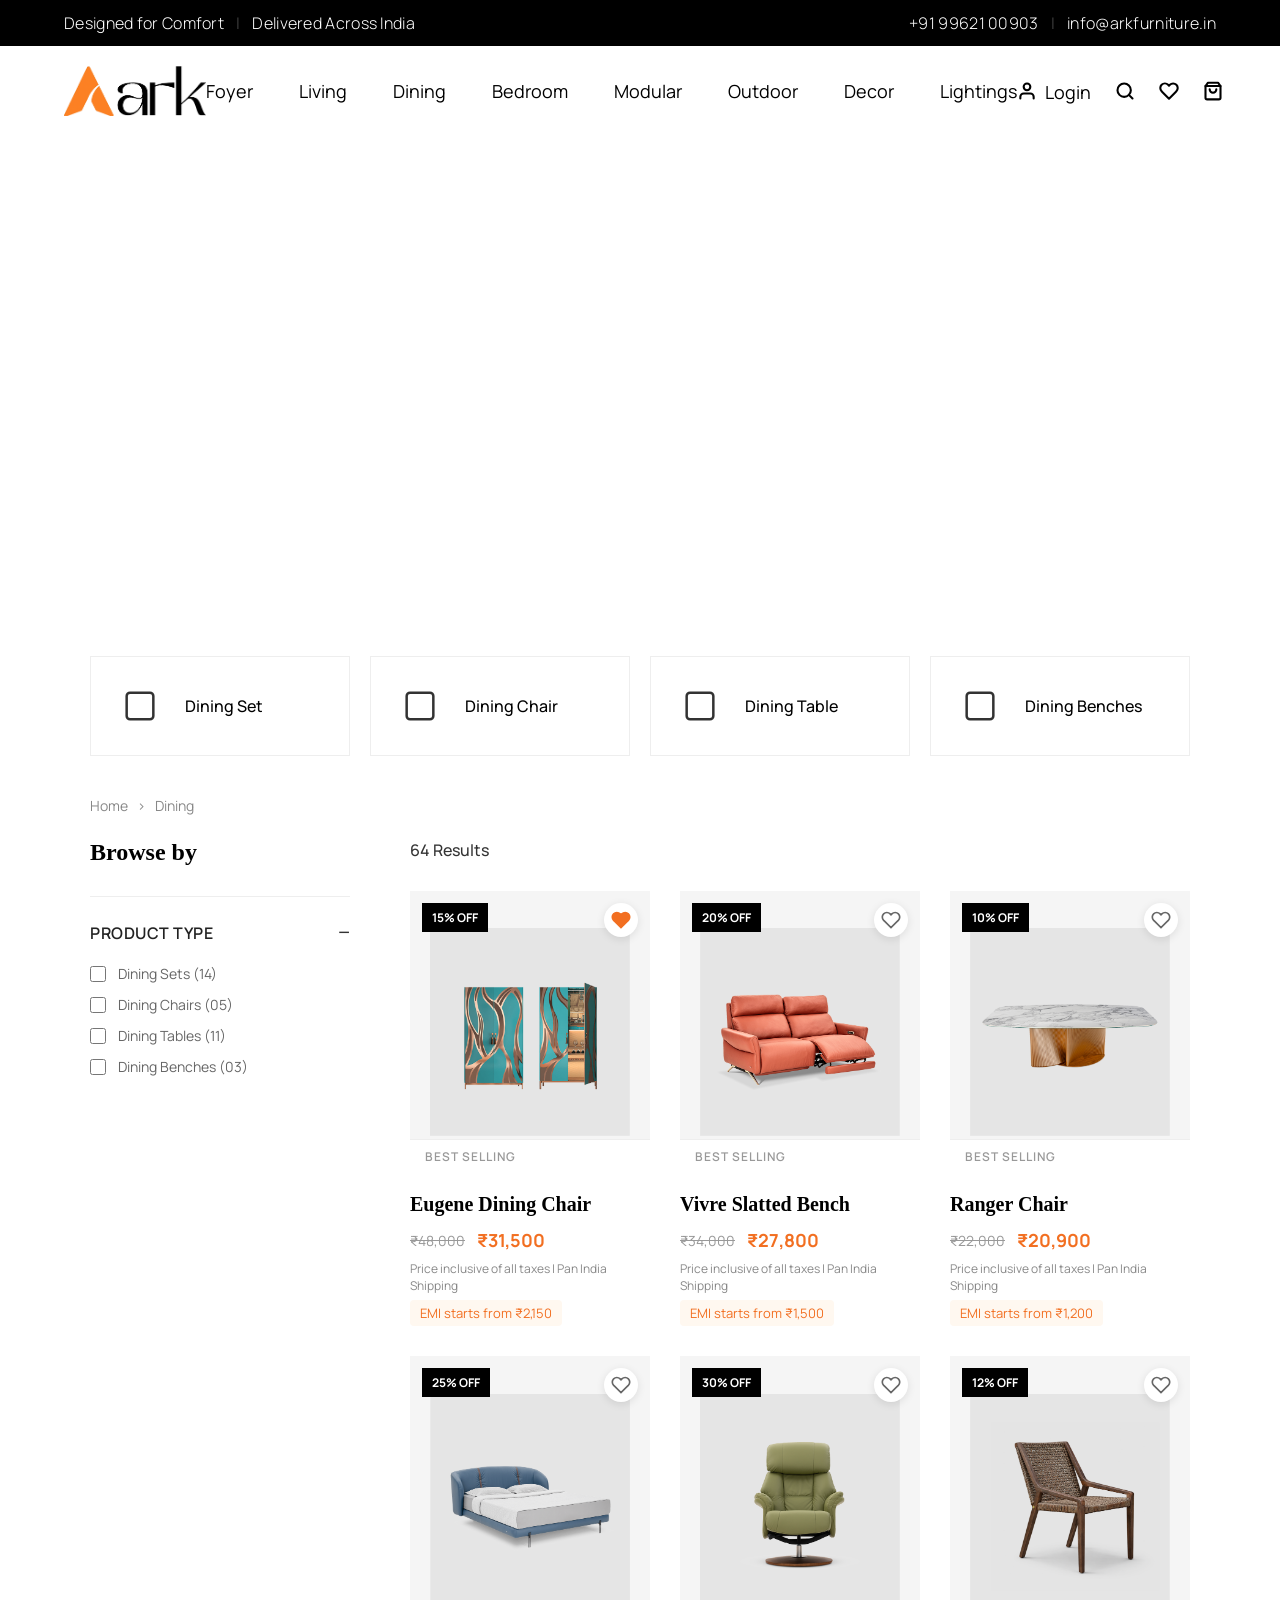
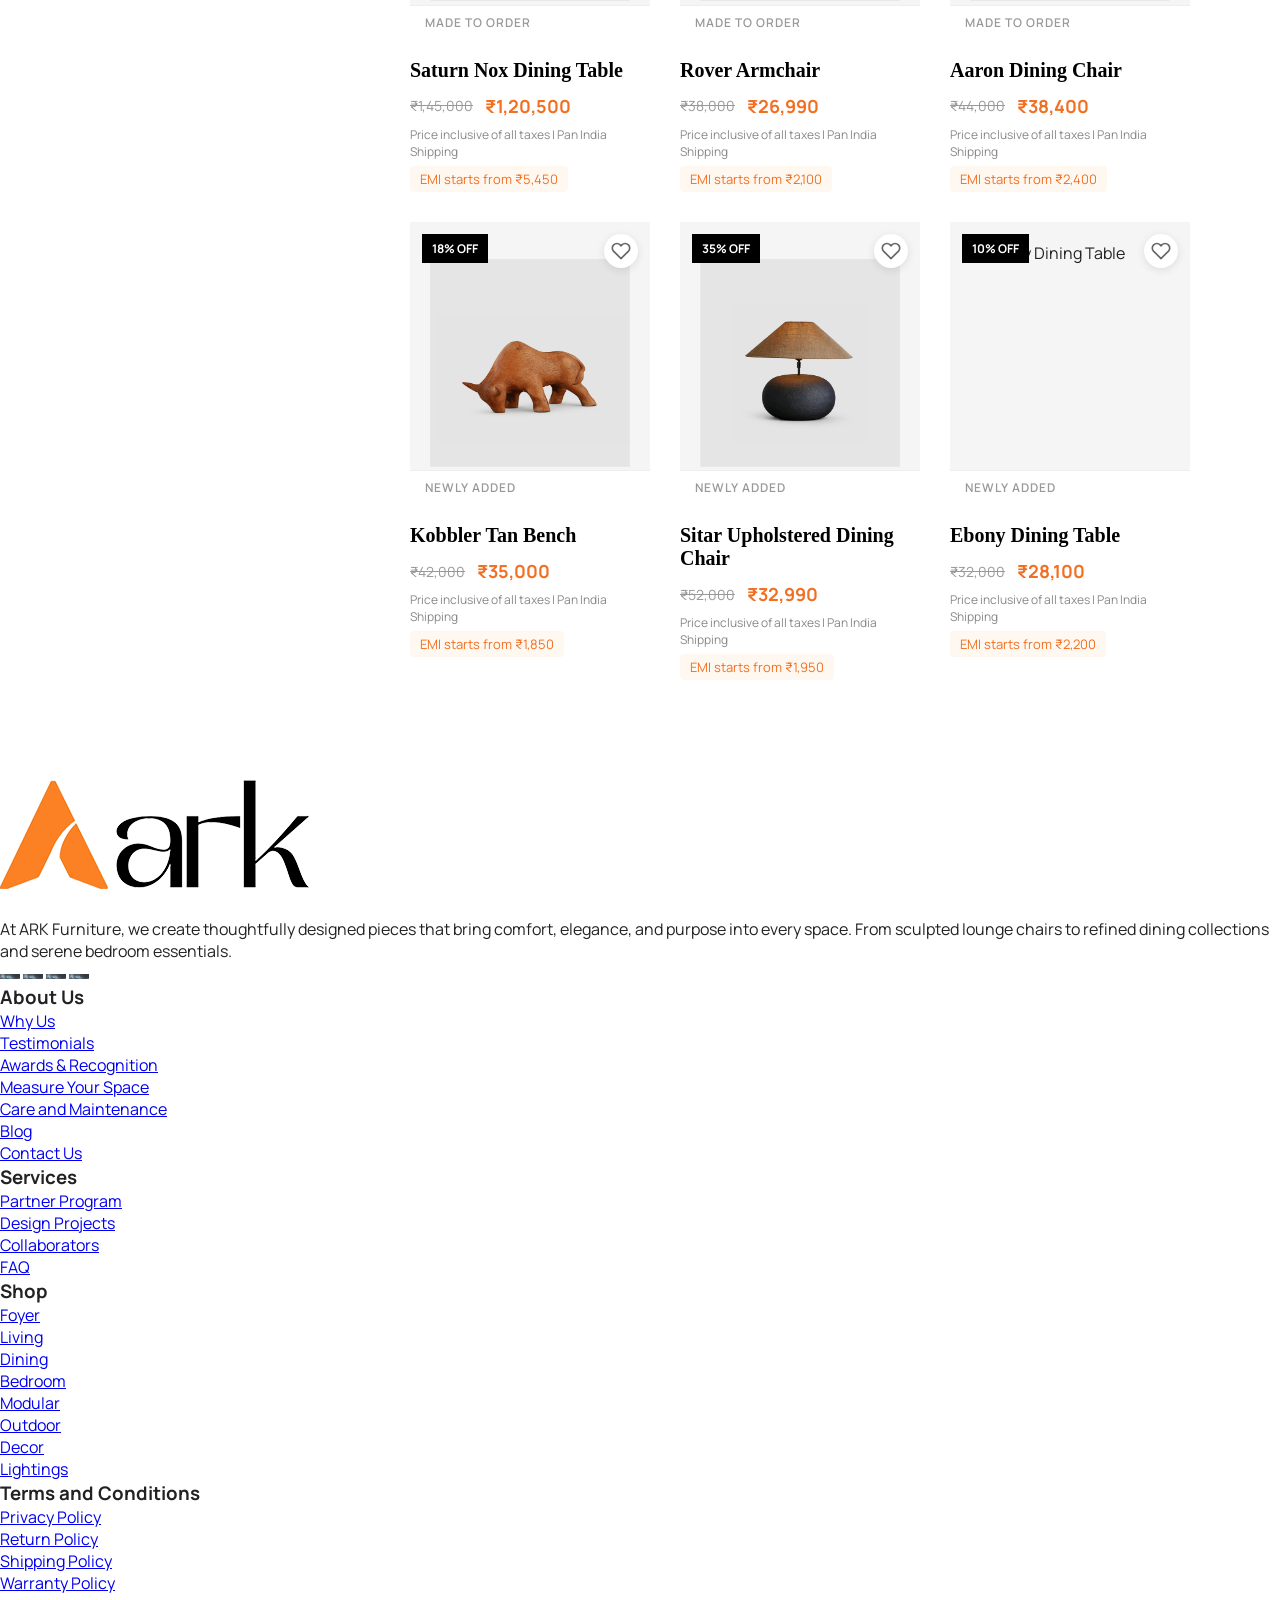
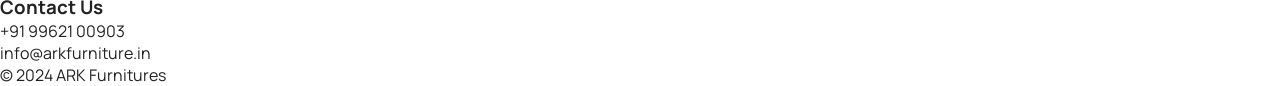
==== category.html @ e30f31b3 "Integrate category page links and master template" ====
<!DOCTYPE html>
<html lang="en">
<head>
    <meta charset="UTF-8">
    <meta name="viewport" content="width=device-width, initial-scale=1.0">
    <title>Ark Furniture | Category</title>
    <link rel="stylesheet" href="style.css">
    <link rel="stylesheet" href="category.css">

    <!-- Google Fonts -->
    <link rel="preconnect" href="https://fonts.googleapis.com">
    <link rel="preconnect" href="https://fonts.gstatic.com" crossorigin>
    <link href="https://fonts.googleapis.com/css2?family=Manrope:wght@300;400;500;600;700&display=swap" rel="stylesheet">
</head>
<body>

    <!-- TOP INFO BAR -->
    <div class="top-bar">
        <div class="top-bar-left">
            <span>Designed for Comfort</span>
            <span class="separator">|</span>
            <span>Delivered Across India</span>
        </div>
        <div class="top-bar-right">
            <span>+91 99621 00903</span>
            <span class="separator">|</span>
            <span>info@arkfurniture.in</span>
        </div>
    </div>

    <!-- MAIN NAVBAR -->
    <nav class="navbar">
        <div class="nav-left">
            <a href="index.html" class="logo-link">
                <img src="images/logo.png" alt="Ark Logo" class="logo-img">
            </a>
        </div>

        <div class="nav-center">
            <a href="category.html?type=foyer">Foyer</a>
            <a href="category.html?type=living">Living</a>
            <a href="category.html?type=dining">Dining</a>
            <a href="category.html?type=bedroom">Bedroom</a>
            <a href="category.html?type=modular">Modular</a>
            <a href="category.html?type=outdoor">Outdoor</a>
            <a href="category.html?type=decor">Decor</a>
            <a href="category.html?type=lightings">Lightings</a>
        </div>

        <div class="nav-right">
            <a href="#" class="nav-icon-link">
                <svg width="20" height="20" viewBox="0 0 24 24" fill="none" stroke="currentColor" stroke-width="2.5" stroke-linecap="round" stroke-linejoin="round">
                    <path d="M20 21v-2a4 4 0 0 0-4-4H8a4 4 0 0 0-4 4v2"></path>
                    <circle cx="12" cy="7" r="4"></circle>
                </svg>
                <span>Login</span>
            </a>
            <a href="#" class="nav-icon-link">
                <svg width="20" height="20" viewBox="0 0 24 24" fill="none" stroke="currentColor" stroke-width="2.5" stroke-linecap="round" stroke-linejoin="round">
                    <circle cx="11" cy="11" r="8"></circle>
                    <line x1="21" y1="21" x2="16.65" y2="16.65"></line>
                </svg>
            </a>
            <a href="#" class="nav-icon-link">
                <svg width="20" height="20" viewBox="0 0 24 24" fill="none" stroke="currentColor" stroke-width="2.5" stroke-linecap="round" stroke-linejoin="round">
                    <path d="M20.84 4.61a5.5 5.5 0 0 0-7.78 0L12 5.67l-1.06-1.06a5.5 5.5 0 0 0-7.78 7.78l1.06 1.06L12 21.23l7.78-7.78 1.06-1.06a5.5 5.5 0 0 0 0-7.78z"></path>
                </svg>
            </a>
            <a href="#" class="nav-icon-link">
                <svg width="20" height="20" viewBox="0 0 24 24" fill="none" stroke="currentColor" stroke-width="2.5" stroke-linecap="round" stroke-linejoin="round">
                    <path d="M6 2L3 6v14a2 2 0 0 0 2 2h14a2 2 0 0 0 2-2V6l-3-4z"></path>
                    <line x1="3" y1="6" x2="21" y2="6"></line>
                    <path d="M16 10a4 4 0 0 1-8 0"></path>
                </svg>
            </a>
        </div>
    </nav>

    <!-- CATEGORY HERO BANNER -->
    <section class="category-hero" id="categoryHero">
        <!-- Content injected via category.js -->
    </section>

    <!-- QUICK CATEGORY TILE ROW -->
    <section class="quick-tiles-section">
        <div class="quick-tiles-container" id="quickTilesRow">
            <!-- Tiles injected via category.js -->
        </div>
    </section>

    <!-- BREADCRUMB ROW -->
    <div class="breadcrumb-container">
        <div class="breadcrumbs" id="breadcrumbs">
            <!-- Breadcrumbs injected via category.js -->
        </div>
    </div>

    <!-- MAIN PRODUCT LISTING SECTION -->
    <main class="main-listing-section">
        <!-- Sidebar Filters -->
        <aside class="sidebar-filters">
            <h2 class="sidebar-title">Browse by</h2>
            
            <div class="filter-group">
                <div class="filter-header">
                    <span class="filter-name">Product Type</span>
                    <button class="filter-toggle">−</button>
                </div>
                <div class="filter-options" id="productTypeFilters">
                    <!-- Filters injected via category.js (if needed) or static for this demo -->
                    <label class="filter-checkbox">
                        <input type="checkbox"> Dining Sets (14)
                    </label>
                    <label class="filter-checkbox">
                        <input type="checkbox"> Dining Chairs (05)
                    </label>
                    <label class="filter-checkbox">
                        <input type="checkbox"> Dining Tables (11)
                    </label>
                    <label class="filter-checkbox">
                        <input type="checkbox"> Dining Benches (03)
                    </label>
                </div>
            </div>
        </aside>

        <!-- Product Grid Content -->
        <section class="listing-content">
            <div class="listing-header">
                <span class="results-count" id="resultsCount">0 Results</span>
            </div>
            
            <div class="product-grid" id="productGrid">
                <!-- Products injected via category.js -->
            </div>
        </section>
    </main>

    <!-- FOOTER -->
    <footer class="footer">
        <div class="footer-container">
            <div class="footer-col brand-col">
                <img src="images/logo.png" alt="Ark Logo" class="footer-logo">
                <p class="brand-desc">
                    At ARK Furniture, we create thoughtfully designed pieces that bring comfort, elegance, and purpose into
                    every space. From sculpted lounge chairs to refined dining collections and serene bedroom essentials.
                </p>
                <div class="social-links">
                    <a href="#"><img src="images/fb1.png" style="width:20px; filter: invert(1);"></a>
                    <a href="#"><img src="images/fb1.png" style="width:20px; filter: invert(1);"></a>
                    <a href="#"><img src="images/fb1.png" style="width:20px; filter: invert(1);"></a>
                    <a href="#"><img src="images/fb1.png" style="width:20px; filter: invert(1);"></a>
                </div>
            </div>

            <div class="footer-col">
                <h3>About Us</h3>
                <ul>
                    <li><a href="#">Why Us</a></li>
                    <li><a href="#">Testimonials</a></li>
                    <li><a href="#">Awards & Recognition</a></li>
                    <li><a href="#">Measure Your Space</a></li>
                    <li><a href="#">Care and Maintenance</a></li>
                    <li><a href="#">Blog</a></li>
                    <li><a href="#">Contact Us</a></li>
                </ul>
            </div>

            <div class="footer-col">
                <h3>Services</h3>
                <ul>
                    <li><a href="#">Partner Program</a></li>
                    <li><a href="#">Design Projects</a></li>
                    <li><a href="#">Collaborators</a></li>
                    <li><a href="#">FAQ</a></li>
                </ul>
            </div>

            <div class="footer-col">
                <h3>Shop</h3>
                <ul>
                    <li><a href="#">Foyer</a></li>
                    <li><a href="#">Living</a></li>
                    <li><a href="#">Dining</a></li>
                    <li><a href="#">Bedroom</a></li>
                    <li><a href="#">Modular</a></li>
                    <li><a href="#">Outdoor</a></li>
                    <li><a href="#">Decor</a></li>
                    <li><a href="#">Lightings</a></li>
                </ul>
            </div>

            <div class="footer-col">
                <h3>Terms and Conditions</h3>
                <ul>
                    <li><a href="#">Privacy Policy</a></li>
                    <li><a href="#">Return Policy</a></li>
                    <li><a href="#">Shipping Policy</a></li>
                    <li><a href="#">Warranty Policy</a></li>
                </ul>
            </div>

            <div class="footer-col">
                <h3>Contact Us</h3>
                <p>+91 99621 00903</p>
                <p>info@arkfurniture.in</p>
            </div>
        </div>
        <div class="footer-bottom">
            <p>&copy; 2024 ARK Furnitures</p>
        </div>
    </footer>

    <script src="category.js"></script>
</body>
</html>
---- style.css ----
/* RESET & FOUNDATION */
@font-face {
    font-family: 'KENAO';
    src: url('fonts/Kenao.woff2') format('woff2'),
        url('fonts/Kenao.woff') format('woff'),
        url('fonts/Kenao.ttf') format('truetype');
    font-weight: normal;
    font-style: normal;
    font-display: swap;
}

html.lenis,
html.lenis body {
    height: auto;
}

.lenis.lenis-smooth {
    scroll-behavior: auto !important;
}

.lenis.lenis-smooth [data-lenis-prevent] {
    overscroll-behavior: contain;
}

.lenis.lenis-stopped {
    overflow: hidden;
}

.lenis.lenis-scrolling iframe {
    pointer-events: none;
}

* {
    margin: 0;
    padding: 0;
    box-sizing: border-box;
}

:root {
    --color-black: #000000;
    --color-white: #ffffff;
    --color-orange: #f26f21;
    /* Rich orange from screenshot */
    --color-whatsapp: #25D366;
    --color-text-dark: #222222;
    --font-serif: 'KENAO';
    /* Strict KENAO usage, no fallback */
    --font-sans: 'Manrope', -apple-system, sans-serif;

    --padding-x: 60px;
    /* Standard section padding, tighter bounds */
    --padding-nav: 5%;
    /* Wider fluid padding specifically for top bar, navbar, and hero */
}

body {
    font-family: var(--font-sans);
    color: var(--color-text-dark);
    -webkit-font-smoothing: antialiased;
    -moz-osx-font-smoothing: grayscale;
    overflow-x: hidden;
}

/* TOP INFO BAR */
.top-bar {
    background-color: var(--color-black);
    color: var(--color-white);
    display: flex;
    justify-content: space-between;
    align-items: center;
    padding: 12px var(--padding-nav);
    font-size: 16px;
    font-weight: 300;
    letter-spacing: 0.3px;
}

.top-bar-left,
.top-bar-right {
    display: flex;
    align-items: center;
    gap: 12px;
}

.separator {
    color: rgba(255, 255, 255, 0.3);
    font-size: 16px;
}

/* MAIN NAVBAR */
.navbar {
    background-color: var(--color-white);
    display: flex;
    justify-content: space-between;
    align-items: center;
    padding: 0 var(--padding-nav);
    height: 90px;
    position: relative;
    z-index: 10;
}

.nav-left {
    flex: 1;
    display: flex;
    align-items: center;
}

.logo-link {
    display: flex;
    align-items: center;
}

.logo-img {
    height: 50px;
    /* Adjust if needed to fit navbar perfectly */
    width: auto;
    object-fit: contain;
}

.nav-center {
    display: flex;
    gap: 46px;
    flex: 2;
    justify-content: center;
}

.nav-center a {
    text-decoration: none;
    color: var(--color-black);
    font-size: 18px;
    font-weight: 400;
    transition: color 0.3s ease;
}

.nav-center a:hover {
    color: var(--color-orange);
}

.nav-right {
    flex: 1;
    display: flex;
    justify-content: flex-end;
    align-items: center;
    gap: 24px;
}

.nav-icon-link {
    display: flex;
    align-items: center;
    gap: 8px;
    text-decoration: none;
    color: var(--color-black);
    font-size: 18px;
    font-weight: 400;
    transition: color 0.3s ease;
}

.nav-icon-link span {
    margin-top: 2px;
}

.nav-icon-link:hover {
    color: var(--color-orange);
}

/* HERO SECTION */
.hero-section {
    position: relative;
    width: 100%;
    /* Remaining viewport height minus navbar (90) and topbar (~40) */
    height: calc(100vh - 130px);
    min-height: 700px;
    overflow: hidden;
    background-color: #1a1a1a;
}

.hero-bg {
    position: absolute;
    top: 0;
    left: 0;
    width: 100%;
    height: 100%;
    background-image: url('images/hero1.png');
    background-size: cover;
    background-position: center;
}

/* Base overlay for subtle darkening */
.hero-overlay {
    position: absolute;
    top: 0;
    left: 0;
    width: 100%;
    height: 100%;
    background: rgba(0, 0, 0, 0.15);
}

/* Gradient overlay at the bottom for text readability, mimicking screenshot's moody vibe */
.hero-bottom-gradient {
    position: absolute;
    bottom: 0;
    left: 0;
    width: 100%;
    height: 60%;
    background: linear-gradient(to top, rgba(0, 0, 0, 0.8) 0%, rgba(0, 0, 0, 0.4) 40%, transparent 100%);
}

/* FLOATING ACTION BUTTONS */
.floating-buttons {
    position: fixed;
    right: 32px;
    top: 50%;
    transform: translateY(-50%);
    display: flex;
    flex-direction: column;
    gap: 16px;
    z-index: 999;
}

.fab {
    width: 48px;
    height: 48px;
    border-radius: 50%;
    display: flex;
    justify-content: center;
    align-items: center;
    box-shadow: 0 4px 16px rgba(0, 0, 0, 0.2);
    transition: transform 0.3s ease;
}

.fab:hover {
    transform: translateY(-3px);
}

.fab-whatsapp {
    background-color: var(--color-whatsapp);
}

.fab-call {
    background-color: var(--color-orange);
}

/* SLIDER ARROWS */
.slider-arrow {
    position: absolute;
    top: 50%;
    transform: translateY(-50%);
    background: rgba(0, 0, 0, 0.1);
    /* Very subtle or none */
    border: none;
    color: var(--color-white);
    cursor: pointer;
    z-index: 10;
    padding: 16px;
    opacity: 0.7;
    transition: opacity 0.3s ease, background 0.3s ease;
}

.slider-arrow:hover {
    opacity: 1;
    background: rgba(0, 0, 0, 0.3);
}

.arrow-left {
    left: 20px;
}

.arrow-right {
    right: 20px;
}

/* BOTTOM CONTENT */
.hero-bottom-content {
    position: absolute;
    bottom: 60px;
    left: var(--padding-nav);
    right: var(--padding-nav);
    display: flex;
    justify-content: space-between;
    align-items: flex-end;
    z-index: 15;
}

.hero-text-block {
    display: flex;
    align-items: flex-end;
    max-width: 1300px;
    position: relative;
}

.hero-heading {
    font-family: var(--font-serif);
    font-size: 85px;
    line-height: 1.05;
    font-weight: 400;
    color: var(--color-white);
    letter-spacing: -2px;
    margin-right: 48px;
    min-width: 380px;
    margin-bottom: -15px;
    /* Visual baseline alignment */
}

.hero-divider {
    width: 3px;
    height: 60px;
    /* Reduced slightly to span second line */
    background-color: var(--color-orange);
    margin-right: 48px;
    margin-bottom: 25px;
    /* Lift from the flex-end bottom edge to align perfectly with 'Every Home' */
}

.hero-text-and-button {
    display: flex;
    align-items: center;
    gap: 48px;
    height: 60px;
    margin-bottom: 10px; /* Reduced from 25px to pull down */
}

.hero-paragraph {
    color: var(--color-white);
    font-size: 16px;
    line-height: 1.6;
    font-weight: 300;
    max-width: 480px;
    letter-spacing: 0.2px;
}

.btn-primary {
    background-color: var(--color-orange);
    color: var(--color-white);
    padding: 10px 12px;
    font-size: 15px;
    font-weight: 400;
    text-decoration: none;
    letter-spacing: 0.5px;
    transition: background-color 0.3s ease;
    white-space: nowrap;
}

.btn-primary:hover {
    background-color: #d85c15;
}

/* SLIDE INDICATOR */
.slide-indicator {
    display: flex;
    align-items: center;
    gap: 16px;
    color: var(--color-white);
    font-size: 14px;
    font-weight: 400;
    height: 60px;
    margin-bottom: 25px;
    /* Locks exactly to same horizontal plane as divider and button block */
}

.slide-line {
    width: 48px;
    height: 1px;
    background-color: var(--color-orange);
}

/* MODAL / PLACEHOLDER RESET (Just in case) */
a {
    outline: none;
}

/* RESPONSIVE ADAPTATIONS */
@media (max-width: 1400px) {
    .hero-heading {
        font-size: 72px;
        min-width: 320px;
        margin-right: 32px;
    }

    .hero-divider {
        margin-right: 32px;
    }

    .hero-text-and-button {
        gap: 32px;
    }
}

@media (max-width: 1200px) {
    .nav-center {
        gap: 24px;
    }

    .hero-heading {
        font-size: 60px;
        min-width: unset;
    }

    .hero-text-block {
        flex-direction: column;
        align-items: flex-start;
        gap: 32px;
    }

    .hero-divider {
        display: none;
        /* Hide divider on smaller screens */
    }

    .hero-text-and-button {
        flex-direction: column;
        align-items: flex-start;
        gap: 24px;
    }

    .hero-bottom-content {
        align-items: flex-end;
    }
}

@media (max-width: 992px) {
    .navbar {
        height: auto;
        padding: 24px var(--padding-x);
        flex-wrap: wrap;
    }

    .nav-center {
        order: 3;
        width: 100%;
        margin-top: 24px;
        justify-content: space-between;
        flex-wrap: wrap;
    }

    .nav-right {
        order: 2;
    }

    .hero-bottom-content {
        flex-direction: column;
        align-items: flex-start;
        gap: 40px;
    }

    .slide-indicator {
        margin-bottom: 0;
    }
}

@media (max-width: 768px) {
    .top-bar {
        flex-direction: column;
        gap: 12px;
        text-align: center;
    }

    .hero-heading {
        font-size: 48px;
    }

    .arrow-left {
        left: 10px;
    }

    .arrow-right {
        right: 10px;
    }

    .nav-center {
        display: none;
        /* Hamburger would go here */
    }
}

/* ==========================================================================
   FEATURED COLLECTIONS SECTION
   ========================================================================== */
.featured-collections {
    background-color: #ffffff;
    padding: 100px var(--padding-x) 120px;
    width: 100%;
}

.collections-header {
    text-align: center;
    max-width: 1000px;
    margin: 0 auto 70px auto;
}

.collections-title {
    font-family: var(--font-serif);
    font-size: 68px;
    font-weight: 400;
    color: var(--color-black);
    letter-spacing: -1.5px;
    margin-bottom: 24px;
}

.collections-desc {
    font-family: var(--font-sans);
    font-size: 16px;
    line-height: 1.6;
    color: #555555;
    /* Dark grey */
    font-weight: 400;
    margin: 0 auto;
    max-width: 750px;
}

.collections-container {
    display: flex;
    align-items: center;
    justify-content: center;
    gap: 40px;
    max-width: none;
    /* Allows container to hit 60px padding */
    margin: 0 auto;
    position: relative;
}

.collection-arrow {
    background: transparent;
    border: none;
    color: var(--color-black);
    cursor: pointer;
    padding: 10px;
    display: flex;
    align-items: center;
    justify-content: center;
    transition: opacity 0.3s ease;
    opacity: 0.7;
    /* Vertically center relative to the image part of the card */
    max-height: 500px;
    /* Approximate image height */
    position: relative;
    top: -50px;
    /* Adjusting up past the title/link area */
}

.collection-arrow:hover {
    opacity: 1;
}

.cards-viewport {
    overflow: hidden;
    flex: 1;
    margin: 0 -15px;
    /* Offset card padding for edge alignment */
    padding: 0 15px;
}

.cards-row {
    display: flex;
    gap: 30px;
    transition: transform 0.6s cubic-bezier(0.25, 1, 0.5, 1);
}

.category-card {
    display: flex;
    flex-direction: column;
    flex: 0 0 calc((100% - 60px) / 3);
    /* 3 cards visible at a time */
    min-width: 0;
}

.card-img-wrapper {
    width: 100%;
    aspect-ratio: 4 / 5;
    /* Matches the portrait rectangular block from screenshot */
    overflow: hidden;
    margin-bottom: 24px;
    background-color: #e0e0e0;
    /* Placeholder color before image loads */
}

.card-img {
    width: 100%;
    height: 100%;
    object-fit: cover;
    /* Cover without distortion */
    display: block;
}

.card-title {
    font-family: var(--font-serif);
    font-size: 40px;
    font-weight: 400;
    color: var(--color-black);
    letter-spacing: -1px;
    margin-bottom: 12px;
    transition: color 0.3s ease;
}

.category-card:hover .card-title {
    color: var(--color-orange);
}

.card-img-wrapper {
    transition: transform 0.3s ease;
}

.category-card:hover .card-img-wrapper {
    transform: translateY(-5px);
}

.card-img {
    transition: transform 0.5s ease;
}

.category-card:hover .card-img {
    transform: scale(1.05);
}

.card-link {
    font-family: var(--font-sans);
    font-size: 15px;
    font-weight: 500;
    color: var(--color-orange);
    text-decoration: none;
    display: inline-block;
    transition: opacity 0.3s ease;
}

.card-link:hover {
    opacity: 0.8;
}

/* Responsive adjustments for Featured Collections */
@media (max-width: 1200px) {
    .collections-title {
        font-size: 54px;
    }

    .card-title {
        font-size: 32px;
    }

    .collections-container {
        gap: 20px;
    }

    .cards-row {
        gap: 20px;
    }
}

@media (max-width: 992px) {
    .cards-row {
        grid-template-columns: repeat(2, 1fr);
    }

    /* Hide the 3rd card on tablet if sticking to a grid to avoid orphan, or just let it wrap */
    .category-card:last-child {
        display: none;
    }

    .collections-title {
        font-size: 48px;
    }

    .card-title {
        font-size: 28px;
    }

    .collection-arrow {
        top: -60px;
    }
}

@media (max-width: 768px) {
    .featured-collections {
        padding: 60px var(--padding-x) 80px;
    }

    .collections-container {
        flex-direction: column;
        /* Stack vertically */
    }

    .cards-row {
        grid-template-columns: 1fr;
        width: 100%;
    }

    .category-card:last-child {
        display: flex;
        /* Bring back the 3rd card on mobile */
    }

    .collection-arrow {
        display: none;
        /* Hide arrows on mobile */
    }

    .collections-title {
        font-size: 38px;
    }

    .card-title {
        font-size: 32px;
    }
}

/* ==========================================================================
   CATEGORY BANNER SECTION
   ========================================================================== */
.category-banner-section {
    background-color: #ffffff;
    padding: 0 var(--padding-x) 60px;
    width: 100%;
}

.category-banner-container {
    max-width: none;
    /* Fluid width down to padding */
    margin: 0 auto;
    display: flex;
    align-items: center;
    position: relative;
    gap: 40px;
    /* Space between arrows and banner */
}

.banner-arrow {
    background: transparent;
    border: none;
    color: var(--color-black);
    cursor: pointer;
    padding: 10px;
    display: flex;
    align-items: center;
    justify-content: center;
    transition: opacity 0.3s ease;
    opacity: 0.8;
}

.banner-arrow:hover {
    opacity: 1;
}

.category-banner {
    flex: 1;
    position: relative;
    background-color: #e0e0e0;
    overflow: hidden;
    aspect-ratio: 21 / 7;
    /* Wide landscape ratio */
    display: flex;
    align-items: flex-end;
}

.sofas-slider-track {
    position: absolute;
    top: 0;
    left: 0;
    width: 100%;
    height: 100%;
    z-index: 1;
}

.banner-img {
    position: absolute;
    top: 0;
    left: 0;
    width: 100%;
    height: 100%;
    object-fit: cover;
    opacity: 0;
    transition: opacity 0.5s ease-in-out;
}

.banner-img.slide-active {
    opacity: 1;
}

.banner-overlay {
    position: absolute;
    top: 0;
    left: 0;
    width: 100%;
    height: 100%;
    z-index: 2;
    /* dark overlay concentrated from the left side and lower portion */
    background: linear-gradient(to right, rgba(0, 0, 0, 0.8) 0%, rgba(0, 0, 0, 0.3) 40%, transparent 100%),
        linear-gradient(to top, rgba(0, 0, 0, 0.7) 0%, transparent 40%);
}

.banner-content-inner {
    position: relative;
    z-index: 3;
    display: flex;
    align-items: center;
    padding: 0 0 50px 60px;
    /* Precise spacing from left and bottom */
    width: 100%;
}

.banner-heading {
    font-family: var(--font-serif);
    font-size: 72px;
    /* Large elegant serif font */
    line-height: 1.05;
    font-weight: 400;
    color: var(--color-white);
    letter-spacing: -1px;
    margin-right: 0;
    /* Clear inherited margins */
}

.banner-divider {
    width: 2px;
    height: 60px;
    /* Thin vertical orange divider line */
    background-color: var(--color-orange);
    margin: 0 40px;
}

.banner-subtitle {
    font-family: var(--font-sans);
    font-size: 18px;
    font-weight: 300;
    color: rgba(255, 255, 255, 0.9);
    white-space: nowrap;
    letter-spacing: 0.3px;
    margin-right: 40px;
}

.banner-btn {
    padding: 12px 32px;
    font-size: 16px;
    border-radius: 0;
    /* Keep it perfectly rectangular */
}

/* Responsive adjustments for Category Banner */
@media (max-width: 1200px) {
    .category-banner-container {
        gap: 20px;
    }

    .banner-content-inner {
        padding: 0 0 40px 40px;
    }

    .banner-heading {
        font-size: 56px;
    }

    .banner-divider {
        margin: 0 30px;
        height: 50px;
    }

    .banner-subtitle {
        font-size: 16px;
        margin-right: 30px;
    }

    .category-banner {
        aspect-ratio: 21 / 8;
    }
}

@media (max-width: 992px) {
    .category-banner {
        aspect-ratio: 16 / 7;
    }

    .banner-content-inner {
        padding: 0 0 30px 30px;
        flex-wrap: wrap;
    }

    .banner-heading {
        font-size: 48px;
        width: 100%;
        margin-bottom: 20px;
    }

    .banner-divider {
        display: none;
        /* Hide divider when wrapping */
    }

    .banner-subtitle {
        margin-right: 20px;
        margin-bottom: 10px;
        width: 100%;
    }
}

@media (max-width: 768px) {
    .category-banner-section {
        padding: 0 var(--padding-x) 40px;
    }

    .category-banner-container {
        gap: 10px;
    }

    .banner-arrow {
        display: none;
        /* Hide outside arrows on mobile */
    }

    .category-banner {
        aspect-ratio: 4 / 3;
    }

    .banner-heading {
        font-size: 44px;
    }
}

/* ==========================================================================
   CATEGORY GRID SHOWCASE SECTION
   ========================================================================== */
.category-grid-section {
    background-color: #ffffff;
    /* Very light grey */
    padding: 40px 152px 60px;
    width: 100%;
}

.category-grid-header {
    text-align: center;
    max-width: 1400px;
    margin: 0 auto 60px auto;
}

.grid-heading {
    font-family: var(--font-serif);
    font-size: 84px;
    font-weight: 400;
    color: var(--color-black);
    letter-spacing: -1.5px;
    margin-bottom: 24px;
}

.grid-paragraph {
    font-family: var(--font-sans);
    font-size: 16px;
    line-height: 1.6;
    color: #555555;
    font-weight: 400;
    margin: 0 auto;
    max-width: 900px;
}

.category-grid-container {
    max-width: none;
    /* Fluid width down to padding */
    margin: 0 auto;
    display: grid;
    grid-template-columns: repeat(4, 1fr);
    gap: 30px;
    /* Equal spacing between columns and rows */
    column-gap: 30px;
    row-gap: 40px;
    /* Tile-to-label needs normal spacing, row-to-row might need a bit more */
}

.grid-card {
    display: flex;
    flex-direction: column;
}

.grid-tile {
    width: 100%;
    aspect-ratio: 1;
    /* Square */
    background-color: #d3d3d3;
    margin-bottom: 24px;
    display: flex;
    justify-content: center;
    align-items: center;
    overflow: hidden;
    padding: 24px;
    /* Ensure images have a little breathing room from edges */
    transition: transform 0.3s ease;
}

.grid-card:hover .grid-tile {
    transform: translateY(-8px);
}

.grid-img {
    object-fit: contain;
    width: 125%;
    height: 125%;
    transition: transform 0.5s ease;
}

.grid-card:hover .grid-img {
    transform: scale(1.1);
}

/* Product Specific Tweaks Removed for Unified Scaling */

.grid-label {
    font-family: var(--font-sans);
    font-size: 28px;
    font-weight: 400;
    color: var(--color-black);
    text-align: left;
    transition: color 0.3s ease;
}

.grid-card:hover .grid-label {
    color: var(--color-orange);
}

/* Responsive adjustments for Category Grid */
@media (max-width: 1200px) {
    .grid-heading {
        font-size: 54px;
    }

    .category-grid-section {
        padding-left: 132px;
        padding-right: 132px;
    }

    .category-grid-container {
        gap: 20px;
        row-gap: 30px;
    }
}

@media (max-width: 992px) {
    .category-grid-container {
        grid-template-columns: repeat(2, 1fr);
    }

    .grid-heading {
        font-size: 48px;
    }
}

@media (max-width: 768px) {
    .category-grid-section {
        padding: 30px var(--padding-x) 80px;
    }

    .grid-heading {
        font-size: 38px;
    }

    .category-grid-container {
        grid-template-columns: repeat(2, 1fr);
        /* 2 cols on mobile often looks better for tiles, but 1 col is ok */
        gap: 16px;
        row-gap: 24px;
    }

    .grid-label {
        font-size: 18px;
    }
}

@media (max-width: 480px) {
    .category-grid-container {
        grid-template-columns: 1fr;
        /* Switch to 1 column for very small screens */
    }
}

/* ==========================================================================
   BEDROOM PROMO BANNER SECTION
   ========================================================================== */
.bedroom-promo-section {
    background-color: #ffffff;
    padding: 0 var(--padding-x) 40px;
    width: 100%;
}

.bedroom-banner-container {
    max-width: none;
    /* Fluid width down to padding */
    margin: 0 auto;
    display: flex;
    align-items: center;
    position: relative;
    gap: 40px;
    /* Space between arrows and banner */
}

.bedroom-banner {
    flex: 1;
    position: relative;
    background-color: #e0e0e0;
    overflow: hidden;
    aspect-ratio: 2 / 1;
    /* Wide landscape block, adjustable if needed */
    display: flex;
    align-items: flex-end;
    /* Align content to bottom */
}

.bedroom-banner-img {
    position: absolute;
    top: 0;
    left: 0;
    width: 100%;
    height: 100%;
    object-fit: cover;
    z-index: 1;
}

.bedroom-overlay {
    position: absolute;
    top: 0;
    left: 0;
    width: 100%;
    height: 100%;
    z-index: 2;
    /* dark left/bottom overlay */
    background: linear-gradient(to right, rgba(0, 0, 0, 0.8) 0%, rgba(0, 0, 0, 0.4) 30%, transparent 100%),
        linear-gradient(to top, rgba(0, 0, 0, 0.8) 0%, rgba(0, 0, 0, 0.2) 40%, transparent 100%);
}

.bedroom-content-wrapper {
    position: relative;
    z-index: 3;
    display: flex;
    align-items: center;
    /* Center elements vertically */
    padding: 0 60px 50px 0;
    width: 100%;
}

.play-button {
    width: 140px;
    height: 140px;
    background-color: rgba(242, 111, 33, 0.7);
    border-radius: 50%;
    display: flex;
    justify-content: center;
    align-items: center;
    margin-left: 60px;
    margin-right: 40px;
    position: relative;
    bottom: -10px;
    z-index: 4;
    cursor: pointer;
    transition: transform 0.3s ease;
}

.play-button:hover {
    transform: scale(1.05);
}

.play-icon {
    width: 40px;
    height: 40px;
    color: #1a1a1a;
    /* Dark play triangle */
    margin-left: 8px;
    /* Optically center triangle */
}

.bedroom-text-block {
    position: relative;
    z-index: 5;
    /* Sit on top of play button shadow/edge */
    display: flex;
    flex-direction: column;
}

.bedroom-heading {
    font-family: var(--font-serif);
    font-size: 64px;
    line-height: 1;
    font-weight: 400;
    color: var(--color-white);
    letter-spacing: -1px;
    margin-bottom: 12px;
}

.bedroom-support-text {
    font-family: var(--font-sans);
    font-size: 16px;
    font-weight: 400;
    color: var(--color-orange);
    /* Orange supporting line */
}

.bedroom-divider {
    width: 2px;
    height: 60px;
    background-color: var(--color-orange);
    margin: 0 40px;
}

.bedroom-subtitle {
    font-family: var(--font-sans);
    font-size: 16px;
    font-weight: 300;
    line-height: 1.5;
    color: var(--color-white);
    margin-bottom: 10px;
    /* Align nicely with the bottom area */
}

/* ==========================================================================
   USP GRID
   ========================================================================== */
.usp-grid-container {
    max-width: none;
    margin: 40px auto 0;
    display: grid;
    grid-template-columns: repeat(4, 1fr);
    gap: 20px;
    padding: 0 90px;
}

.usp-card {
    background-color: #e5e5e5;
    /* flat light grey tile */
    padding: 36px 30px;
    display: flex;
    align-items: center;
    gap: 20px;
    /* icon-to-text alignment */
    transition: transform 0.3s ease;
}

.usp-card:hover {
    transform: translateY(-5px);
}

.usp-icon {
    width: 40px;
    height: 40px;
    flex-shrink: 0;
    color: var(--color-black);
    /* minimal black line icon */
    transition: color 0.3s ease;
}

.usp-card:hover .usp-icon {
    color: var(--color-orange);
}

.usp-text {
    font-family: var(--font-sans);
    font-size: 18px;
    font-weight: 400;
    color: var(--color-black);
    line-height: 1.4;
    transition: color 0.3s ease;
}

.usp-card:hover .usp-text {
    color: var(--color-orange);
}

/* Responsive adjustments for Bedroom Section */
@media (max-width: 1400px) {
    .usp-grid-container {
        padding: 0 60px;
    }
}

@media (max-width: 1200px) {
    .bedroom-heading {
        font-size: 56px;
    }

    .play-button {
        width: 120px;
        height: 120px;
        margin-right: -20px;
    }

    .play-icon {
        width: 30px;
        height: 30px;
    }

    .bedroom-divider {
        margin: 0 20px 10px 20px;
    }

    .usp-grid-container {
        grid-template-columns: repeat(3, 1fr);
        padding: 0 132px;
    }
}

@media (max-width: 992px) {
    .bedroom-banner {
        aspect-ratio: 16 / 9;
    }

    .bedroom-content-wrapper {
        flex-wrap: wrap;
        /* Let subtitle drop down */
        padding: 0 30px 40px 0;
    }

    .bedroom-divider {
        display: none;
    }

    .bedroom-subtitle {
        width: 100%;
        margin-left: 90px;
        /* Align with text block above */
        margin-top: 15px;
    }

    .usp-grid-container {
        grid-template-columns: repeat(2, 1fr);
        /* 2 cols */
    }
}

@media (max-width: 768px) {
    .bedroom-promo-section {
        padding: 0 var(--padding-x) 30px;
    }

    .bedroom-banner-container {
        gap: 0;
        /* Arrows hidden */
    }

    /* Hide outside arrows on mobile */
    .bedroom-banner-container>.banner-arrow {
        display: none;
    }

    .play-button {
        width: 100px;
        height: 100px;
        margin-right: -10px;
        left: 20px;
    }

    .bedroom-heading {
        font-size: 40px;
    }

    .bedroom-subtitle {
        margin-left: 60px;
    }

    .usp-grid-container {
        margin-top: 30px;
        grid-template-columns: 1fr;
        /* Stack USPs */
    }
}

/* ==========================================================================
   TESTIMONIALS SECTION
   ========================================================================== */
.testimonials-section {
    position: relative;
    background-color: #ffffff;
    padding: 60px 0 40px;
    width: 100%;
    z-index: 1;
}

/* Creating the split background effect roughly behind the bottom half of cards */
.testimonials-bg-split {
    position: absolute;
    bottom: 0;
    left: 0;
    width: 100%;
    height: 27%;
    /* Adjust to match the intersection on the cards */
    background-color: #e8e8e8;
    /* slightly darker grey */
    z-index: -1;
}

.testimonials-header {
    text-align: center;
    max-width: 1200px;
    margin: 0 auto 50px auto;
    padding: 0 var(--padding-x);
}

.testimonials-heading {
    font-family: var(--font-serif);
    font-size: 80px;
    /* Very large elegant serif */
    font-weight: 400;
    color: var(--color-black);
    letter-spacing: -1.5px;
    margin-bottom: 24px;
}

.testimonials-paragraph {
    font-family: var(--font-sans);
    font-size: 18px;
    color: #444444;
    font-weight: 400;
    margin-bottom: 12px;
}

.watch-stories {
    display: flex;
    align-items: center;
    justify-content: center;
    gap: 8px;
    font-family: var(--font-sans);
    font-size: 16px;
    font-weight: 500;
    color: var(--color-orange);
    cursor: pointer;
}

.watch-play-icon {
    width: 22px;
    height: 22px;
}

.testimonials-slider-container {
    max-width: none;
    /* Fluid width */
    margin: 0 auto;
    display: flex;
    align-items: center;
    gap: 40px;
    padding: 0 60px;
    /* Space between arrows and cards */
    position: relative;
    z-index: 2;
}

.testimonials-cards {
    display: grid;
    grid-template-columns: repeat(3, 1fr);
    gap: 30px;
    flex: 1;
    /* Take up remaining space */
}

.testimonial-card {
    position: relative;
    width: 100%;
    aspect-ratio: 3 / 4;
    /* Tall portrait cards */
    background-color: #e0e0e0;
    display: flex;
    /* Helps ensure img fills */
}

.testimonial-video {
    width: 100%;
    height: 100%;
    object-fit: cover;
}

.testimonial-caption {
    position: absolute;
    bottom: 50px;
    /* Near bottom center */
    left: 10%;
    right: 10%;
    text-align: center;
    color: var(--color-white);
    font-family: var(--font-sans);
    font-size: 17px;
    font-weight: 600;
    line-height: 1.5;
    text-shadow: 0px 1px 12px rgba(0, 0, 0, 0.5);
    /* shadow for high readability */
}

.audio-btn {
    position: absolute;
    bottom: 20px;
    right: 20px;
    width: 40px;
    height: 40px;
    background-color: rgba(0, 0, 0, 0.75);
    /* Dark circular icon button */
    border-radius: 50%;
    display: flex;
    justify-content: center;
    align-items: center;
    color: var(--color-white);
    cursor: pointer;
    transition: all 0.3s ease;
}

.audio-btn.is-unmuted {
    background-color: var(--color-orange);
    transform: scale(1.1);
}

.audio-btn:hover {
    background-color: rgba(0, 0, 0, 0.9);
}

.mute-icon,
.speaker-icon {
    width: 18px;
    height: 18px;
}

/* Responsive adjustments for Testimonials */
@media (max-width: 1400px) {
    .testimonials-heading {
        font-size: 64px;
    }
}

@media (max-width: 1200px) {
    .testimonials-heading {
        font-size: 56px;
    }

    .testimonials-slider-container {
        gap: 20px;
        padding: 0 132px;
    }

    .testimonials-cards {
        gap: 20px;
    }

    .testimonial-caption {
        font-size: 15px;
        bottom: 40px;
    }
}

@media (max-width: 992px) {
    .testimonials-cards {
        grid-template-columns: repeat(2, 1fr);
    }

    /* Hide the 3rd card on tablet for strict 2-column if needed, or allow horizontal scroll */
    .testimonial-card:last-child {
        display: none;
    }
}

@media (max-width: 768px) {
    .testimonials-section {
        padding: 40px 0 80px;
    }

    .testimonials-heading {
        font-size: 44px;
    }

    .testimonials-slider-container {
        gap: 10px;
    }

    .testimonials-slider-container>.banner-arrow {
        display: none;
        /* Hide arrows on mobile */
    }

    .testimonials-cards {
        grid-template-columns: 1fr;
    }

    .testimonial-card:last-child {
        display: flex;
        /* Bring back the 3rd card when stacking */
    }

    .testimonial-caption {
        font-size: 16px;
    }
}

/* ==========================================================================
   LEAD CAPTURE SECTION
   ========================================================================== */
.lead-capture-section {
    background-color: #e8e8e8;
    /* Continue the darker grey from the testimonial split */
    padding: 40px var(--padding-x) 120px;
    width: 100%;
    text-align: center;
}

.lead-capture-container {
    max-width: 1200px;
    margin: 0 auto;
}

.lead-capture-header {
    margin-bottom: 70px;
    /* Distance from paragraph to form row */
}

.lead-heading {
    font-family: var(--font-serif);
    font-size: 80px;
    /* Very large elegant serif */
    font-weight: 400;
    color: var(--color-black);
    letter-spacing: -1px;
    margin-bottom: 24px;
}

.lead-paragraph {
    font-family: var(--font-sans);
    font-size: 18px;
    color: #444444;
    font-weight: 400;
    line-height: 1.6;
}

.lead-form {
    display: flex;
    align-items: flex-end;
    /* Align inputs and button nicely */
    justify-content: center;
    gap: 40px;
    /* Gap between inputs */
    max-width: 1000px;
    margin: 0 auto;
}

.form-group {
    flex: 1;
    /* Make inputs share equal space */
    position: relative;
}

.lead-input {
    width: 100%;
    background: transparent;
    border: none;
    border-bottom: 1px solid #b3b3b3;
    /* Thin grey line */
    padding: 10px 0;
    font-family: var(--font-sans);
    font-size: 18px;
    color: var(--color-black);
    outline: none;
    transition: border-color 0.3s ease;
}

.lead-input:focus {
    border-bottom-color: var(--color-orange);
}

.lead-input::placeholder {
    color: #999999;
    /* Light grey */
    opacity: 1;
}

/* Button specific styling */
.lead-submit-btn {
    background-color: var(--color-orange);
    color: var(--color-white);
    border: none;
    padding: 14px 40px;
    font-family: var(--font-sans);
    font-size: 16px;
    font-weight: 500;
    cursor: pointer;
    transition: background-color 0.3s ease;
    flex-shrink: 0;
    /* Don't shrink the button */
    margin-bottom: 2px;
    /* Align nicely with the input baselines */
}

.lead-submit-btn:hover {
    background-color: #d95e1c;
}

/* Responsive adjustments for Lead Capture */
@media (max-width: 1200px) {
    .lead-heading {
        font-size: 64px;
    }
}

@media (max-width: 992px) {
    .lead-heading {
        font-size: 56px;
    }

    .lead-form {
        gap: 20px;
        flex-wrap: wrap;
        /* Let it wrap if needed on smaller tablets */
    }

    .form-group {
        flex: 1 1 calc(33.333% - 20px);
        min-width: 200px;
    }

    .lead-submit-btn {
        flex: 1 1 100%;
        /* Make button full width if it wraps */
        margin-top: 10px;
    }
}

@media (max-width: 768px) {
    .lead-capture-section {
        padding: 60px var(--padding-x) 80px;
    }

    .lead-heading {
        font-size: 40px;
    }

    .lead-paragraph {
        font-size: 16px;
    }

    .lead-capture-header {
        margin-bottom: 40px;
    }

    .lead-form {
        flex-direction: column;
        align-items: stretch;
        gap: 30px;
    }

    .form-group {
        width: 100%;
        min-width: unset;
    }

    .lead-submit-btn {
        margin-top: 10px;
        flex: none;
    }
}

/* ==========================================================================
   FINAL BANNER & FOOTER SECTION
   ========================================================================== */
.footer-promo-banner {
    position: relative;
    width: 100%;
    aspect-ratio: 24 / 7;
    /* very wide panoramic */
    min-height: 400px;
    display: flex;
    align-items: center;
    justify-content: flex-end;
    /* Push content to the right */
    overflow: hidden;
}

.footer-banner-bg {
    position: absolute;
    top: 0;
    left: 0;
    width: 100%;
    height: 100%;
    object-fit: cover;
    z-index: 1;
}

.footer-banner-content {
    position: relative;
    z-index: 2;
    padding-right: 12%;
    /* Keep it well within the layout on the right */
    text-align: center;
    /* Or right align? The screenshot looks slightly centered within its block or flush right. We'll use text-align right. Wait, the screenshot shows "Discover Furniture" and "Crafted by Ark" centered to each other but placed on the right. */
    text-align: right;
    display: flex;
    flex-direction: column;
    align-items: flex-end;
    /* Align button nicely */
}

.footer-banner-heading {
    font-family: var(--font-serif);
    font-size: 72px;
    /* Large elegant serif */
    font-weight: 400;
    color: var(--color-black);
    line-height: 1.1;
    letter-spacing: -1px;
    margin-bottom: 24px;
    text-align: center;
    /* keep text lines centered to each other */
}

.footer-cta-btn {
    background-color: var(--color-orange);
    color: var(--color-white);
    border: none;
    padding: 16px 36px;
    font-family: var(--font-sans);
    font-size: 16px;
    font-weight: 500;
    cursor: pointer;
    transition: background-color 0.3s ease;
    align-self: flex-end;
    /* push right under heading */
    margin-right: 20px;
    /* Slight optical adjustment relative to "Ark" text length */
}

.footer-cta-btn:hover {
    background-color: #d95e1c;
}

/* FOOTER */
.site-footer {
    background-color: #050505;
    /* Deep rich black */
    width: 100%;
    padding: 100px 152px 40px;
    color: var(--color-white);
}

.footer-container {
    max-width: none;
    /* Fluid width */
    margin: 0 auto;
}

.footer-brand-area {
    margin-bottom: 80px;
}

.footer-logo {
    margin-bottom: 24px;
}

.ark-footer-logo {
    display: block;
    height: 48px;
    /* Slightly taller to match premium feel */
    width: auto;
    object-fit: contain;
}

.footer-description {
    font-family: var(--font-sans);
    font-size: 16px;
    color: var(--color-white);
    font-weight: 300;
    line-height: 1.6;
    max-width: 1000px;
    /* Constrain width similar to screenshot */
}

/* Footer Columns */
.footer-columns {
    display: grid;
    grid-template-columns: 1fr 2fr 1.5fr 1fr;
    /* Custom widths: Shop gets more space */
    gap: 40px;
    margin-bottom: 60px;
}

.footer-col-heading {
    font-family: var(--font-sans);
    font-size: 18px;
    color: var(--color-orange);
    font-weight: 500;
    margin-bottom: 30px;
}

.footer-links {
    list-style: none;
    padding: 0;
    margin: 0;
}

.footer-links li {
    margin-bottom: 20px;
}

.footer-links a {
    color: var(--color-white);
    text-decoration: none;
    font-family: var(--font-sans);
    font-size: 16px;
    font-weight: 400;
    transition: opacity 0.3s ease;
}

.footer-links a:hover {
    opacity: 0.7;
}

/* Shop layout specificity */
.shop-subcols {
    display: flex;
    gap: 80px;
    /* Space between the two internal lists */
}

/* Social Icons */
.social-icons {
    display: flex;
    gap: 16px;
    margin-top: 30px;
}

.social-link {
    color: var(--color-white);
    transition: opacity 0.3s ease;
}

.social-link:hover {
    opacity: 0.7;
}

/* Bottom Divider */
.footer-divider {
    height: 1px;
    background-color: #333333;
    /* subtle grey line */
    width: 100%;
    margin-bottom: 30px;
}

.copyright {
    font-family: var(--font-sans);
    font-size: 14px;
    color: #888888;
    /* muted grey */
    font-weight: 400;
}

/* Responsive constraints for Banner & Footer */
@media (max-width: 1400px) {
    .footer-columns {
        grid-template-columns: 1fr 1.5fr 1fr 1fr;
    }

    .shop-subcols {
        gap: 40px;
    }
}

@media (max-width: 1200px) {
    .site-footer {
        padding-left: 132px;
        padding-right: 132px;
    }
}

@media (max-width: 1024px) {
    .footer-banner-heading {
        font-size: 56px;
    }

    .footer-banner-content {
        padding-right: 5%;
    }

    .footer-columns {
        grid-template-columns: repeat(2, 1fr);
        /* 2x2 grid */
        gap: 60px;
    }
}

@media (max-width: 768px) {
    .footer-promo-banner {
        aspect-ratio: 16 / 9;
        justify-content: center;
    }

    .footer-banner-content {
        padding-right: 0;
        align-items: center;
        background: rgba(255, 255, 255, 0.4);
        /* ensure readable on mobile */
        padding: 30px;
        border-radius: 8px;
    }

    .footer-cta-btn {
        margin-right: 0;
        align-self: center;
    }

    .site-footer {
        padding: 60px var(--padding-x) 30px;
    }

    .footer-brand-area {
        margin-bottom: 50px;
    }

    .footer-columns {
        grid-template-columns: 1fr;
        /* Stack everything */
        gap: 50px;
    }

    .shop-subcols {
        gap: 60px;
        /* Keep side-by-side if there's room, otherwise they can flow normally */
    }
}

/* ==========================================================================
   LOGIN MODAL
   ========================================================================== */
.modal-overlay {
    position: fixed;
    top: 0;
    left: 0;
    width: 100%;
    height: 100%;
    background-color: rgba(0, 0, 0, 0.75);
    display: none;
    justify-content: center;
    align-items: center;
    z-index: 9999;
}

.modal-overlay.is-active {
    display: flex;
}

.login-modal {
    background-color: #fff;
    width: 90%;
    max-width: 930px;
    height: auto;
    position: relative;
    box-shadow: 0 10px 40px rgba(0, 0, 0, 0.2);
    animation: modalFadeIn 0.3s ease-out;
}

@keyframes modalFadeIn {
    from { opacity: 0; transform: translateY(20px); }
    to { opacity: 1; transform: translateY(0); }
}

.modal-close {
    position: absolute;
    top: 15px;
    right: 15px;
    background: none;
    border: none;
    font-size: 32px;
    color: #666;
    cursor: pointer;
    line-height: 1;
    z-index: 10;
}

.modal-container {
    display: flex;
    flex-direction: row;
    height: 100%;
}

.modal-poster {
    flex: 1.15;
    background-color: #fffaf0;
    overflow: hidden;
    position: relative;
    display: flex;
    flex-direction: column;
}

.poster-content {
    padding: 30px;
    text-align: center;
    flex: 1;
    display: flex;
    flex-direction: column;
    justify-content: center;
}

.poster-badge {
    font-family: var(--font-serif);
    font-size: 54px;
    line-height: 0.95;
    color: #ff9933;
    font-weight: 700;
    margin-bottom: 5px;
    text-transform: uppercase;
    letter-spacing: -2px;
}

.poster-offer {
    background-color: #1a237e;
    color: #fff;
    display: inline-block;
    padding: 6px 20px;
    font-size: 16px;
    font-weight: 600;
    margin: 15px auto;
    border-radius: 4px;
    clip-path: polygon(5% 0%, 95% 0%, 100% 50%, 95% 100%, 5% 100%, 0% 50%);
}

.poster-shipping {
    font-size: 14px;
    color: #666;
    margin-bottom: 20px;
}

.poster-img {
    width: 100%;
    height: auto;
    object-fit: contain;
    margin-top: auto;
}

.modal-form {
    flex: 1;
    padding: 50px 60px;
    display: flex;
    flex-direction: column;
}

.form-title {
    font-size: 24px;
    font-weight: 500;
    margin-bottom: 30px;
    color: var(--color-black);
}

.form-group {
    margin-bottom: 15px;
    position: relative;
}

.form-input {
    width: 100%;
    height: 54px;
    padding: 0 15px;
    border: 1px solid #ddd;
    border-radius: 2px;
    font-size: 15px;
    outline: none;
    transition: border-color 0.3s;
}

.form-input:focus {
    border-color: #999;
}

.pass-group {
    position: relative;
}

.password-toggle {
    position: absolute;
    right: 15px;
    top: 50%;
    transform: translateY(-50%);
    color: #333;
    cursor: pointer;
    display: flex;
    align-items: center;
}

.forgot-pass-wrapper {
    text-align: right;
    margin-bottom: 30px;
}

.forgot-pass-link {
    font-size: 13px;
    color: #888;
    text-decoration: none;
}

.form-actions {
    display: flex;
    gap: 15px;
    margin-bottom: 25px;
}

.btn-signin {
    flex: 1;
    background-color: var(--color-black);
    color: #fff;
    border: none;
    height: 48px;
    font-size: 14px;
    font-weight: 500;
    cursor: pointer;
    transition: opacity 0.3s;
}

.btn-otp {
    flex: 1;
    background-color: #fff;
    color: var(--color-black);
    border: 1px solid #ddd;
    height: 48px;
    font-size: 14px;
    font-weight: 500;
    cursor: pointer;
    transition: background-color 0.3s;
}

.signup-prompt {
    text-align: center;
    font-size: 14px;
    color: #666;
    margin-bottom: 20px;
}

.signup-link {
    color: var(--color-orange);
    text-decoration: none;
    font-weight: 500;
}

.divider {
    text-align: center;
    position: relative;
    margin-bottom: 20px;
    font-size: 14px;
    color: #999;
}

.divider::before,
.divider::after {
    content: "";
    position: absolute;
    top: 50%;
    width: 42%;
    height: 1px;
    background-color: #eee;
}

.divider::before { left: 0; }
.divider::after { right: 0; }

.social-login {
    display: flex;
    gap: 15px;
}

.social-btn {
    flex: 1;
    height: 44px;
    background: #fff;
    border: 1px solid #eee;
    display: flex;
    align-items: center;
    justify-content: center;
    gap: 10px;
    font-size: 13px;
    font-weight: 500;
    color: #444;
    cursor: pointer;
    transition: background-color 0.3s;
}

@media (max-width: 768px) {
    .modal-container {
        flex-direction: column;
    }
    
    .modal-poster {
        display: none;
    }
    
    .modal-form {
        padding: 40px 30px;
    }
}

/* Authentication State Styles */
.auth-error-msg {
    color: #d93025;
    background-color: #fce8e6;
    padding: 10px;
    border-radius: 4px;
    font-size: 14px;
    margin-bottom: 20px;
    display: none; /* Shown via JS */
    text-align: center;
}

.auth-error-msg.visible {
    display: block;
}

#navbarLoginBtn.is-logged-in #navbarLoginText::after {
    /* Optional: status indicator */
    color: inherit;
}
---- category.css ----
/* ==========================================================================
   CATEGORY PAGE STYLES
   ========================================================================== */

/* 1. Category Hero Banner */
.category-hero {
    width: 100%;
    height: 480px;
    background-size: cover;
    background-position: center;
    background-repeat: no-repeat;
    margin-bottom: 40px;
    display: flex;
    align-items: center;
    justify-content: center;
}

/* 2. Quick Category Tile Row */
.quick-tiles-section {
    padding: 0 90px;
    margin-bottom: 40px;
}

.quick-tiles-container {
    display: grid;
    grid-template-columns: repeat(4, 1fr);
    gap: 20px;
}

.quick-tile {
    background-color: #fff;
    border: 1px solid #eee;
    padding: 24px;
    display: flex;
    flex-direction: row;
    align-items: center;
    gap: 20px;
    cursor: pointer;
    transition: all 0.3s ease;
}

.quick-tile:hover {
    border-color: var(--color-orange);
    box-shadow: 0 4px 12px rgba(0,0,0,0.05);
}

.tile-icon-box {
    width: 50px;
    height: 50px;
    display: flex;
    align-items: center;
    justify-content: center;
    color: #333;
}

.tile-label {
    font-family: var(--font-sans);
    font-size: 16px;
    font-weight: 500;
    color: var(--color-black);
}

/* 3. Breadcrumb Row */
.breadcrumb-container {
    padding: 0 90px;
    margin-bottom: 24px;
}

.breadcrumbs {
    font-family: var(--font-sans);
    font-size: 14px;
    color: #888;
    display: flex;
    align-items: center;
}

/* 4. Main Product Listing Section */
.main-listing-section {
    padding: 0 90px;
    display: flex;
    gap: 60px;
    margin-bottom: 100px;
}

/* Sidebar Filters */
.sidebar-filters {
    width: 260px;
    flex-shrink: 0;
}

.sidebar-title {
    font-family: var(--font-serif);
    font-size: 24px;
    margin-bottom: 30px;
    color: var(--color-black);
}

.filter-group {
    border-top: 1px solid #eee;
    padding: 24px 0;
}

.filter-header {
    display: flex;
    justify-content: space-between;
    align-items: center;
    margin-bottom: 20px;
}

.filter-name {
    font-family: var(--font-sans);
    font-size: 16px;
    font-weight: 600;
    text-transform: uppercase;
    letter-spacing: 0.5px;
}

.filter-toggle {
    background: none;
    border: none;
    font-size: 20px;
    cursor: pointer;
    color: #333;
}

.filter-options {
    display: flex;
    flex-direction: column;
    gap: 12px;
}

.filter-checkbox {
    display: flex;
    align-items: center;
    gap: 12px;
    font-family: var(--font-sans);
    font-size: 14px;
    color: #666;
    cursor: pointer;
}

.filter-checkbox input {
    width: 16px;
    height: 16px;
    accent-color: var(--color-orange);
}

/* Right Listing Content */
.listing-content {
    flex: 1;
}

.listing-header {
    display: flex;
    justify-content: space-between;
    align-items: center;
    margin-bottom: 30px;
}

.results-count {
    font-family: var(--font-sans);
    font-size: 16px;
    color: #333;
    font-weight: 500;
}

.product-grid {
    display: grid;
    grid-template-columns: repeat(3, 1fr);
    gap: 30px;
}

/* Product Card */
.product-card {
    background-color: #fff;
    transition: transform 0.3s ease;
}

.product-image-wrapper {
    position: relative;
    background-color: #f5f5f5; /* Light grey backdrop */
    aspect-ratio: 0.85;
    overflow: hidden;
    margin-bottom: 20px;
    display: flex;
    align-items: center;
    justify-content: center;
    padding: 20px;
}

.product-img {
    width: 100%;
    height: 100%;
    object-fit: contain;
    transition: transform 0.5s ease;
}

.product-card:hover .product-img {
    transform: scale(1.08);
}

.discount-badge {
    position: absolute;
    top: 12px;
    left: 12px;
    background-color: var(--color-black);
    color: #fff;
    padding: 6px 10px;
    font-size: 12px;
    font-weight: 700;
    z-index: 2;
}

.wishlist-btn {
    position: absolute;
    top: 12px;
    right: 12px;
    background: #fff;
    border: none;
    width: 34px;
    height: 34px;
    border-radius: 50%;
    display: flex;
    align-items: center;
    justify-content: center;
    cursor: pointer;
    box-shadow: 0 2px 8px rgba(0,0,0,0.1);
    z-index: 2;
    color: #666;
    transition: color 0.3s;
}

.wishlist-btn.active {
    color: var(--color-orange);
}

.status-strip {
    position: absolute;
    bottom: 0;
    left: 0;
    width: 100%;
    background-color: #fff;
    color: #999;
    font-size: 12px;
    font-weight: 600;
    text-transform: uppercase;
    padding: 8px 15px;
    letter-spacing: 1px;
    border-top: 1px solid #eee;
}

.product-info {
    text-align: left;
}

.product-name {
    font-family: var(--font-serif);
    font-size: 20px;
    font-weight: 600;
    margin-bottom: 12px;
    color: var(--color-black);
}

.product-prices {
    display: flex;
    gap: 12px;
    align-items: center;
    margin-bottom: 8px;
}

.old-price {
    text-decoration: line-through;
    color: #999;
    font-size: 14px;
}

.new-price {
    color: var(--color-orange);
    font-size: 18px;
    font-weight: 700;
}

.product-taxes {
    font-size: 12px;
    color: #888;
    margin-bottom: 6px;
}

.product-emi {
    font-size: 13px;
    color: var(--color-orange);
    background-color: #fff8f0;
    display: inline-block;
    padding: 4px 10px;
    border-radius: 4px;
}

/* RESPONSIVE DESIGN */
@media (max-width: 1200px) {
    .main-listing-section {
        padding: 0 40px;
        gap: 40px;
    }
    .quick-tiles-section, .breadcrumb-container {
        padding: 0 40px;
    }
}

@media (max-width: 992px) {
    .product-grid {
        grid-template-columns: repeat(2, 1fr);
    }
    .sidebar-filters {
        width: 220px;
    }
}

@media (max-width: 768px) {
    .main-listing-section {
        flex-direction: column;
    }
    .sidebar-filters {
        width: 100%;
    }
    .quick-tiles-container {
        grid-template-columns: repeat(2, 1fr);
    }
    .category-hero {
        height: 300px;
    }
}
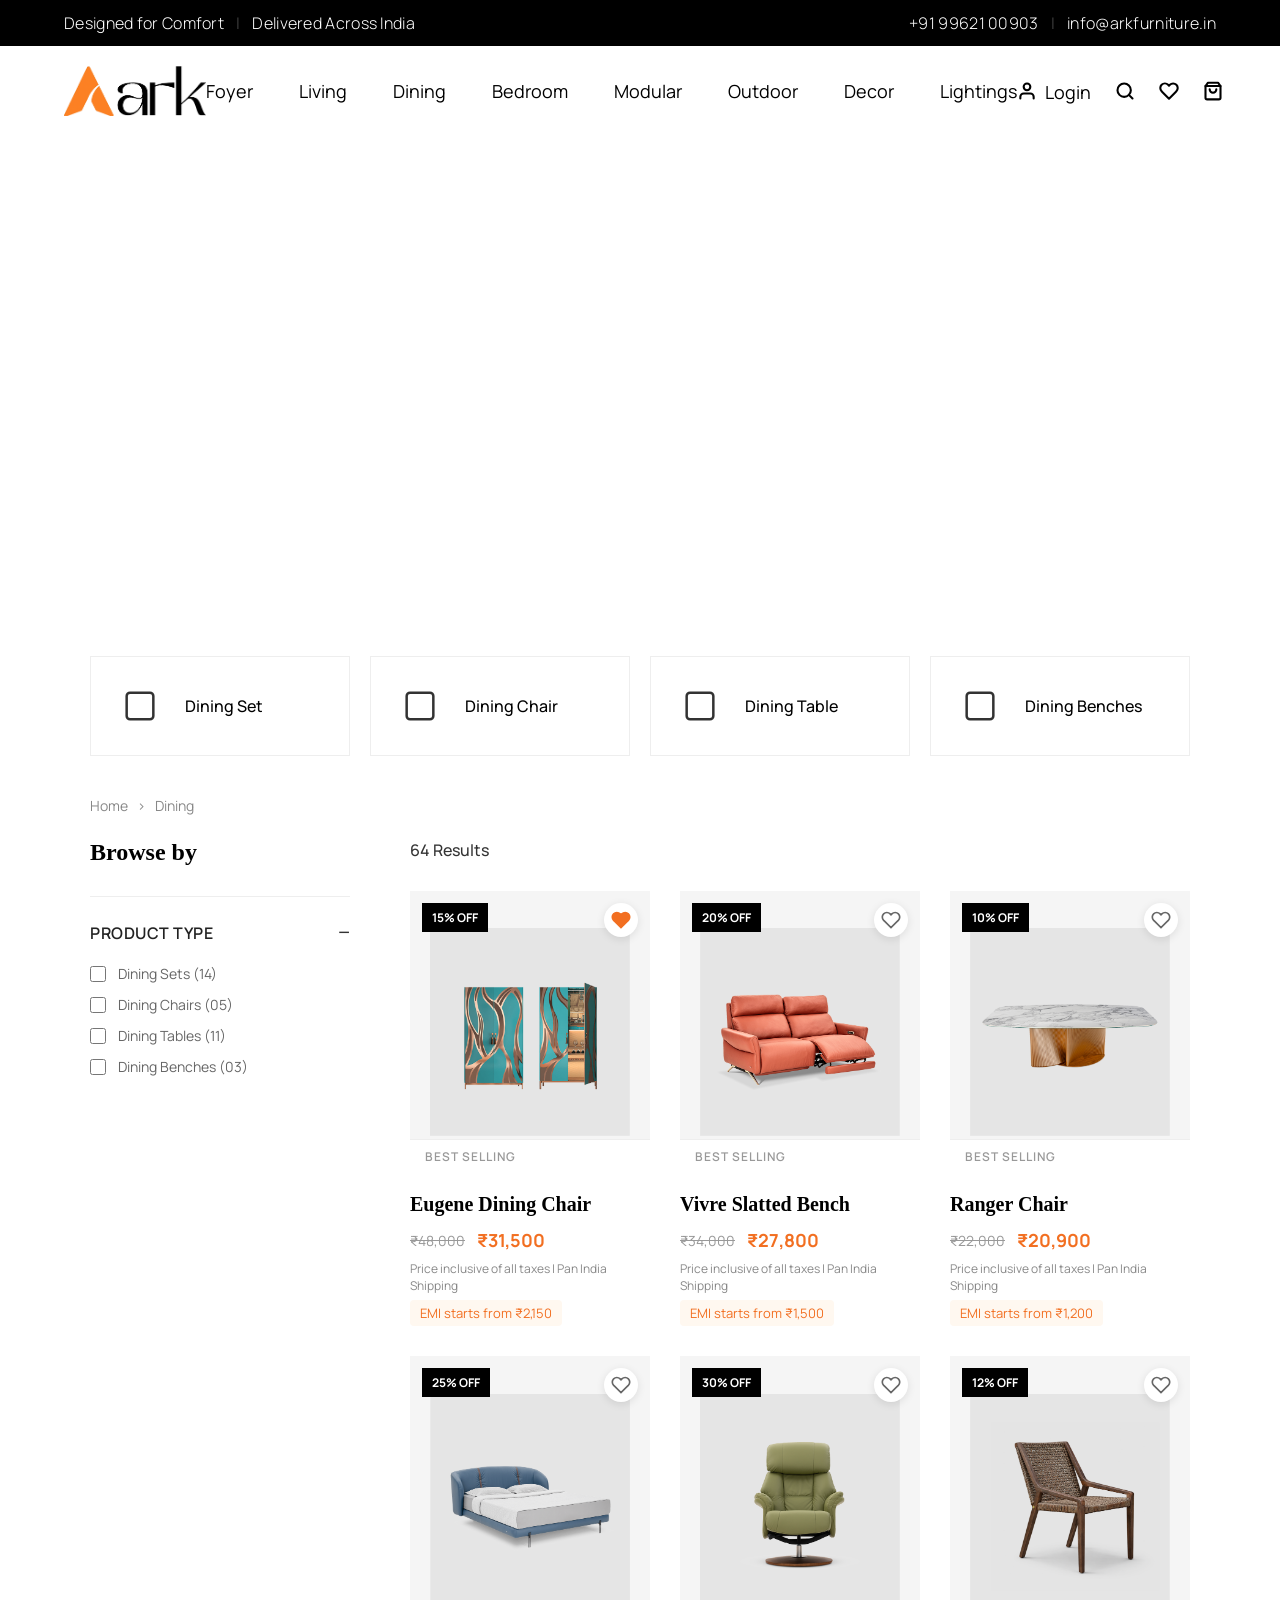
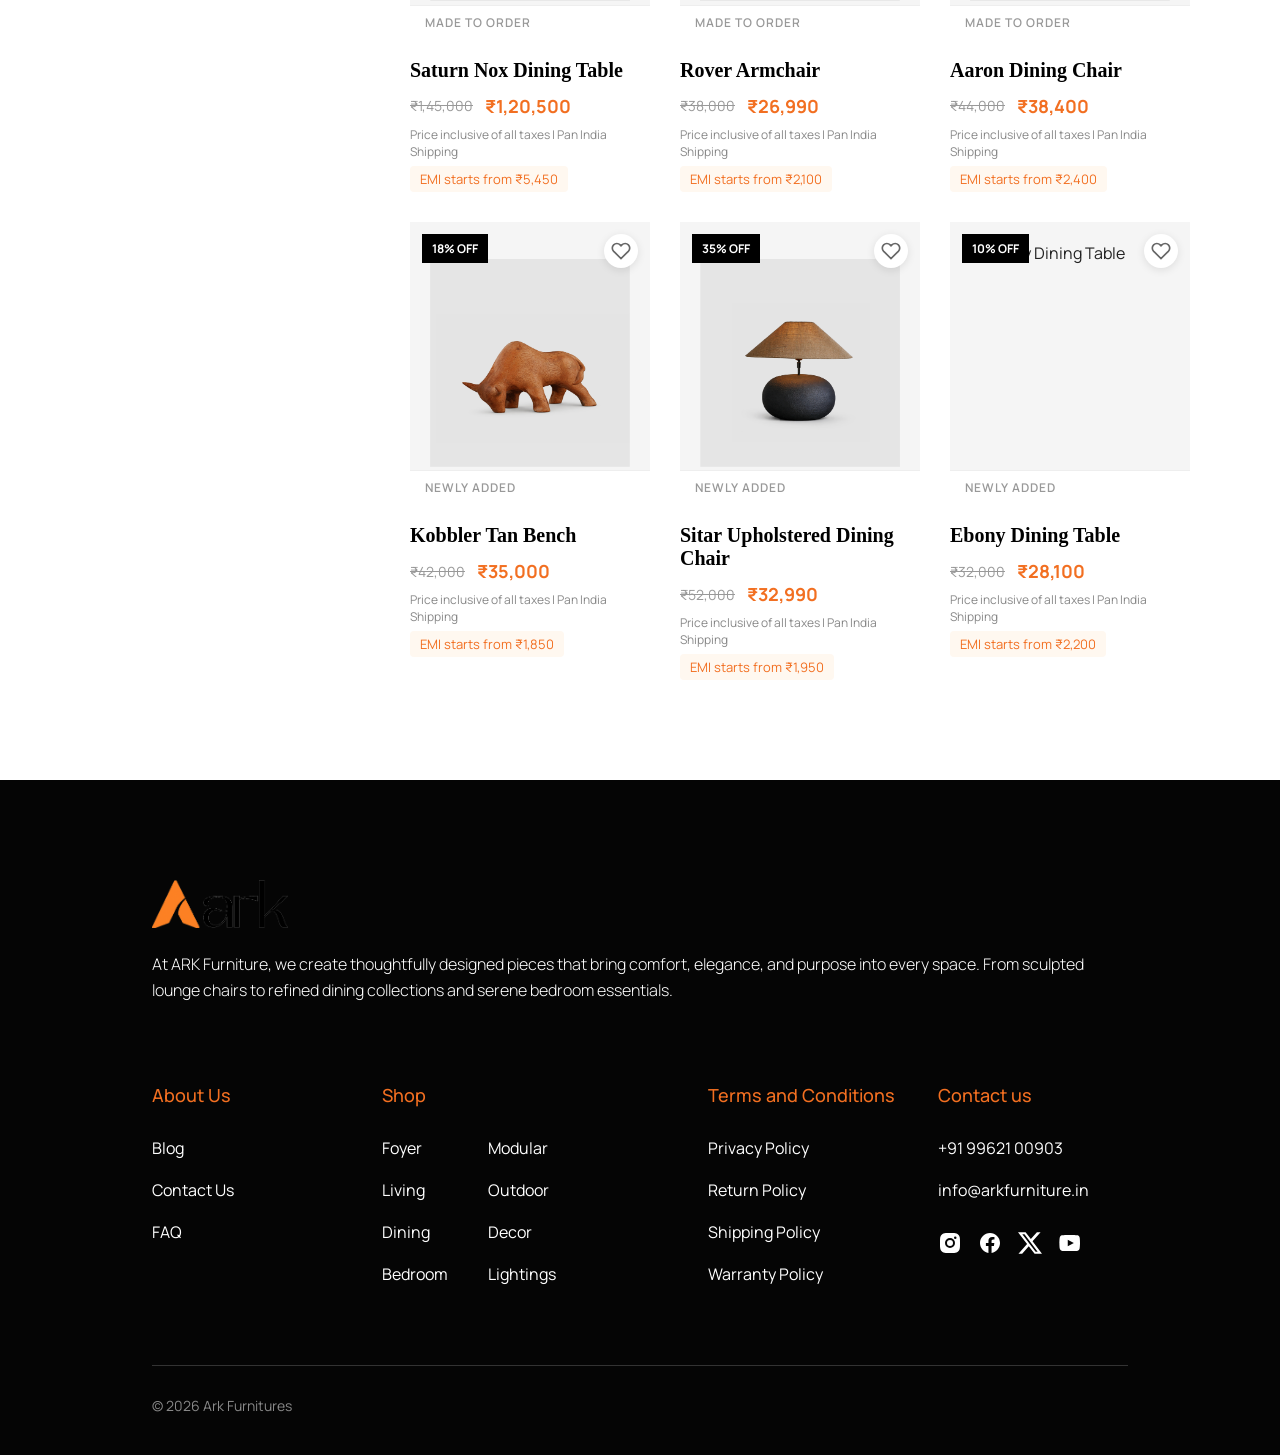
==== commit 09986746: "Fix footer CSS on category page" ====
--- a/category.html
+++ b/category.html
@@ -137,77 +137,103 @@
     </main>
 
     <!-- FOOTER -->
-    <footer class="footer">
+    <footer class="site-footer">
         <div class="footer-container">
-            <div class="footer-col brand-col">
-                <img src="images/logo.png" alt="Ark Logo" class="footer-logo">
-                <p class="brand-desc">
+            <div class="footer-brand-area">
+                <div class="footer-logo">
+                    <img src="images/logo.png" alt="Ark Logo" class="ark-footer-logo">
+                </div>
+                <p class="footer-description">
                     At ARK Furniture, we create thoughtfully designed pieces that bring comfort, elegance, and purpose into
                     every space. From sculpted lounge chairs to refined dining collections and serene bedroom essentials.
                 </p>
-                <div class="social-links">
-                    <a href="#"><img src="images/fb1.png" style="width:20px; filter: invert(1);"></a>
-                    <a href="#"><img src="images/fb1.png" style="width:20px; filter: invert(1);"></a>
-                    <a href="#"><img src="images/fb1.png" style="width:20px; filter: invert(1);"></a>
-                    <a href="#"><img src="images/fb1.png" style="width:20px; filter: invert(1);"></a>
-                </div>
-            </div>
-
-            <div class="footer-col">
-                <h3>About Us</h3>
-                <ul>
-                    <li><a href="#">Why Us</a></li>
-                    <li><a href="#">Testimonials</a></li>
-                    <li><a href="#">Awards & Recognition</a></li>
-                    <li><a href="#">Measure Your Space</a></li>
-                    <li><a href="#">Care and Maintenance</a></li>
-                    <li><a href="#">Blog</a></li>
-                    <li><a href="#">Contact Us</a></li>
-                </ul>
-            </div>
-
-            <div class="footer-col">
-                <h3>Services</h3>
-                <ul>
-                    <li><a href="#">Partner Program</a></li>
-                    <li><a href="#">Design Projects</a></li>
-                    <li><a href="#">Collaborators</a></li>
-                    <li><a href="#">FAQ</a></li>
-                </ul>
-            </div>
-
-            <div class="footer-col">
-                <h3>Shop</h3>
-                <ul>
-                    <li><a href="#">Foyer</a></li>
-                    <li><a href="#">Living</a></li>
-                    <li><a href="#">Dining</a></li>
-                    <li><a href="#">Bedroom</a></li>
-                    <li><a href="#">Modular</a></li>
-                    <li><a href="#">Outdoor</a></li>
-                    <li><a href="#">Decor</a></li>
-                    <li><a href="#">Lightings</a></li>
-                </ul>
-            </div>
-
-            <div class="footer-col">
-                <h3>Terms and Conditions</h3>
-                <ul>
-                    <li><a href="#">Privacy Policy</a></li>
-                    <li><a href="#">Return Policy</a></li>
-                    <li><a href="#">Shipping Policy</a></li>
-                    <li><a href="#">Warranty Policy</a></li>
-                </ul>
-            </div>
-
-            <div class="footer-col">
-                <h3>Contact Us</h3>
-                <p>+91 99621 00903</p>
-                <p>info@arkfurniture.in</p>
-            </div>
-        </div>
-        <div class="footer-bottom">
-            <p>&copy; 2024 ARK Furnitures</p>
+            </div>
+
+            <!-- Footer Columns -->
+            <div class="footer-columns">
+                <!-- Column 1 -->
+                <div class="footer-col">
+                    <h4 class="footer-col-heading">About Us</h4>
+                    <ul class="footer-links">
+                        <li><a href="#">Blog</a></li>
+                        <li><a href="#">Contact Us</a></li>
+                        <li><a href="#">FAQ</a></li>
+                    </ul>
+                </div>
+
+                <!-- Column 2 (Wider Shop Layout) -->
+                <div class="footer-col shop-col">
+                    <h4 class="footer-col-heading">Shop</h4>
+                    <div class="shop-subcols">
+                        <ul class="footer-links">
+                            <li><a href="category.html?type=foyer">Foyer</a></li>
+                            <li><a href="category.html?type=living">Living</a></li>
+                            <li><a href="category.html?type=dining">Dining</a></li>
+                            <li><a href="category.html?type=bedroom">Bedroom</a></li>
+                        </ul>
+                        <ul class="footer-links">
+                            <li><a href="category.html?type=modular">Modular</a></li>
+                            <li><a href="category.html?type=outdoor">Outdoor</a></li>
+                            <li><a href="category.html?type=decor">Decor</a></li>
+                            <li><a href="category.html?type=lightings">Lightings</a></li>
+                        </ul>
+                    </div>
+                </div>
+
+                <!-- Column 3 -->
+                <div class="footer-col">
+                    <h4 class="footer-col-heading">Terms and Conditions</h4>
+                    <ul class="footer-links">
+                        <li><a href="#">Privacy Policy</a></li>
+                        <li><a href="#">Return Policy</a></li>
+                        <li><a href="#">Shipping Policy</a></li>
+                        <li><a href="#">Warranty Policy</a></li>
+                    </ul>
+                </div>
+
+                <!-- Column 4 -->
+                <div class="footer-col contact-col">
+                    <h4 class="footer-col-heading">Contact us</h4>
+                    <ul class="footer-links">
+                        <li><a href="tel:+919962100903">+91 99621 00903</a></li>
+                        <li><a href="mailto:info@arkfurniture.in">info@arkfurniture.in</a></li>
+                    </ul>
+                    <div class="social-icons">
+                        <a href="#" class="social-link" aria-label="Instagram">
+                            <svg width="24" height="24" viewBox="0 0 24 24" fill="currentColor" stroke="none">
+                                <path
+                                    d="M12 2c2.717 0 3.056.01 4.122.06 1.065.05 1.79.217 2.428.465.66.254 1.216.598 1.772 1.153a4.908 4.908 0 0 1 1.153 1.772c.247.637.415 1.363.465 2.428.047 1.066.06 1.405.06 4.122 0 2.717-.01 3.056-.06 4.122-.05 1.065-.218 1.79-.465 2.428a4.883 4.883 0 0 1-1.153 1.772 4.915 4.915 0 0 1-1.772 1.153c-.637.247-1.363.415-2.428.465-1.066.047-1.405.06-4.122.06-2.717 0-3.056-.01-4.122-.06-1.065-.05-1.79-.218-2.428-.465a4.89 4.89 0 0 1-1.772-1.153 4.904 4.904 0 0 1-1.153-1.772c-.248-.637-.415-1.363-.465-2.428C2.013 15.056 2 14.717 2 12c0-2.717.01-3.056.06-4.122.05-1.066.217-1.79.465-2.428a4.88 4.88 0 0 1 1.153-1.772A4.897 4.897 0 0 1 5.45 2.525c.638-.248 1.362-.415 2.428-.465C8.944 2.013 9.283 2 12 2zm0 5a5 5 0 1 0 0 10 5 5 0 0 0 0-10zm6.5-.25a1.25 1.25 0 0 0-2.5 0 1.25 1.25 0 0 0 2.5 0zM12 9a3 3 0 1 1 0 6 3 3 0 0 1 0-6z">
+                                </path>
+                            </svg>
+                        </a>
+                        <a href="#" class="social-link" aria-label="Facebook">
+                            <svg width="24" height="24" viewBox="0 0 24 24" fill="currentColor" stroke="none">
+                                <path
+                                    d="M12 2C6.477 2 2 6.477 2 12c0 4.991 3.657 9.128 8.438 9.879V14.89h-2.54V12h2.54V9.797c0-2.506 1.492-3.89 3.777-3.89 1.094 0 2.238.195 2.238.195v2.46h-1.26c-1.243 0-1.63.771-1.63 1.562V12h2.773l-.443 2.89h-2.33v6.989C18.343 21.129 22 16.99 22 12c0-5.523-4.477-10-10-10z">
+                                </path>
+                            </svg>
+                        </a>
+                        <a href="#" class="social-link" aria-label="X">
+                            <svg width="24" height="24" viewBox="0 0 24 24" fill="currentColor" stroke="none">
+                                <path
+                                    d="M18.901 1.153h3.68l-8.04 9.19L24 22.846h-7.406l-5.8-7.584-6.638 7.584H.474l8.6-9.83L0 1.154h7.594l5.243 6.932ZM17.61 20.644h2.039L6.486 3.24H4.298Z">
+                                </path>
+                            </svg>
+                        </a>
+                        <a href="#" class="social-link" aria-label="YouTube">
+                            <svg width="24" height="24" viewBox="0 0 24 24" fill="currentColor" stroke="none">
+                                <path
+                                    d="M21.582 6.186a2.6 2.6 0 0 0-1.826-1.84c-1.611-.435-8.056-.435-8.056-.435s-6.445 0-8.056.436a2.6 2.6 0 0 0-1.826 1.84C1.385 7.821 1.385 12 1.385 12s0 4.18.433 5.814a2.6 2.6 0 0 0 1.826 1.84c1.611.432 8.056.432 8.056.432s6.445 0 8.056-.432a2.6 2.6 0 0 0 1.826-1.84c.433-1.635.433-5.814.433-5.814s0-4.178-.433-5.814zm-11.83 9.07v-6.512l6.095 3.256-6.095 3.256z">
+                                </path>
+                            </svg>
+                        </a>
+                    </div>
+                </div>
+            </div>
+
+            <!-- Footer Bottom Divider and Copyright -->
+            <div class="footer-divider"></div>
+            <p class="copyright">© 2026 Ark Furnitures</p>
         </div>
     </footer>
 
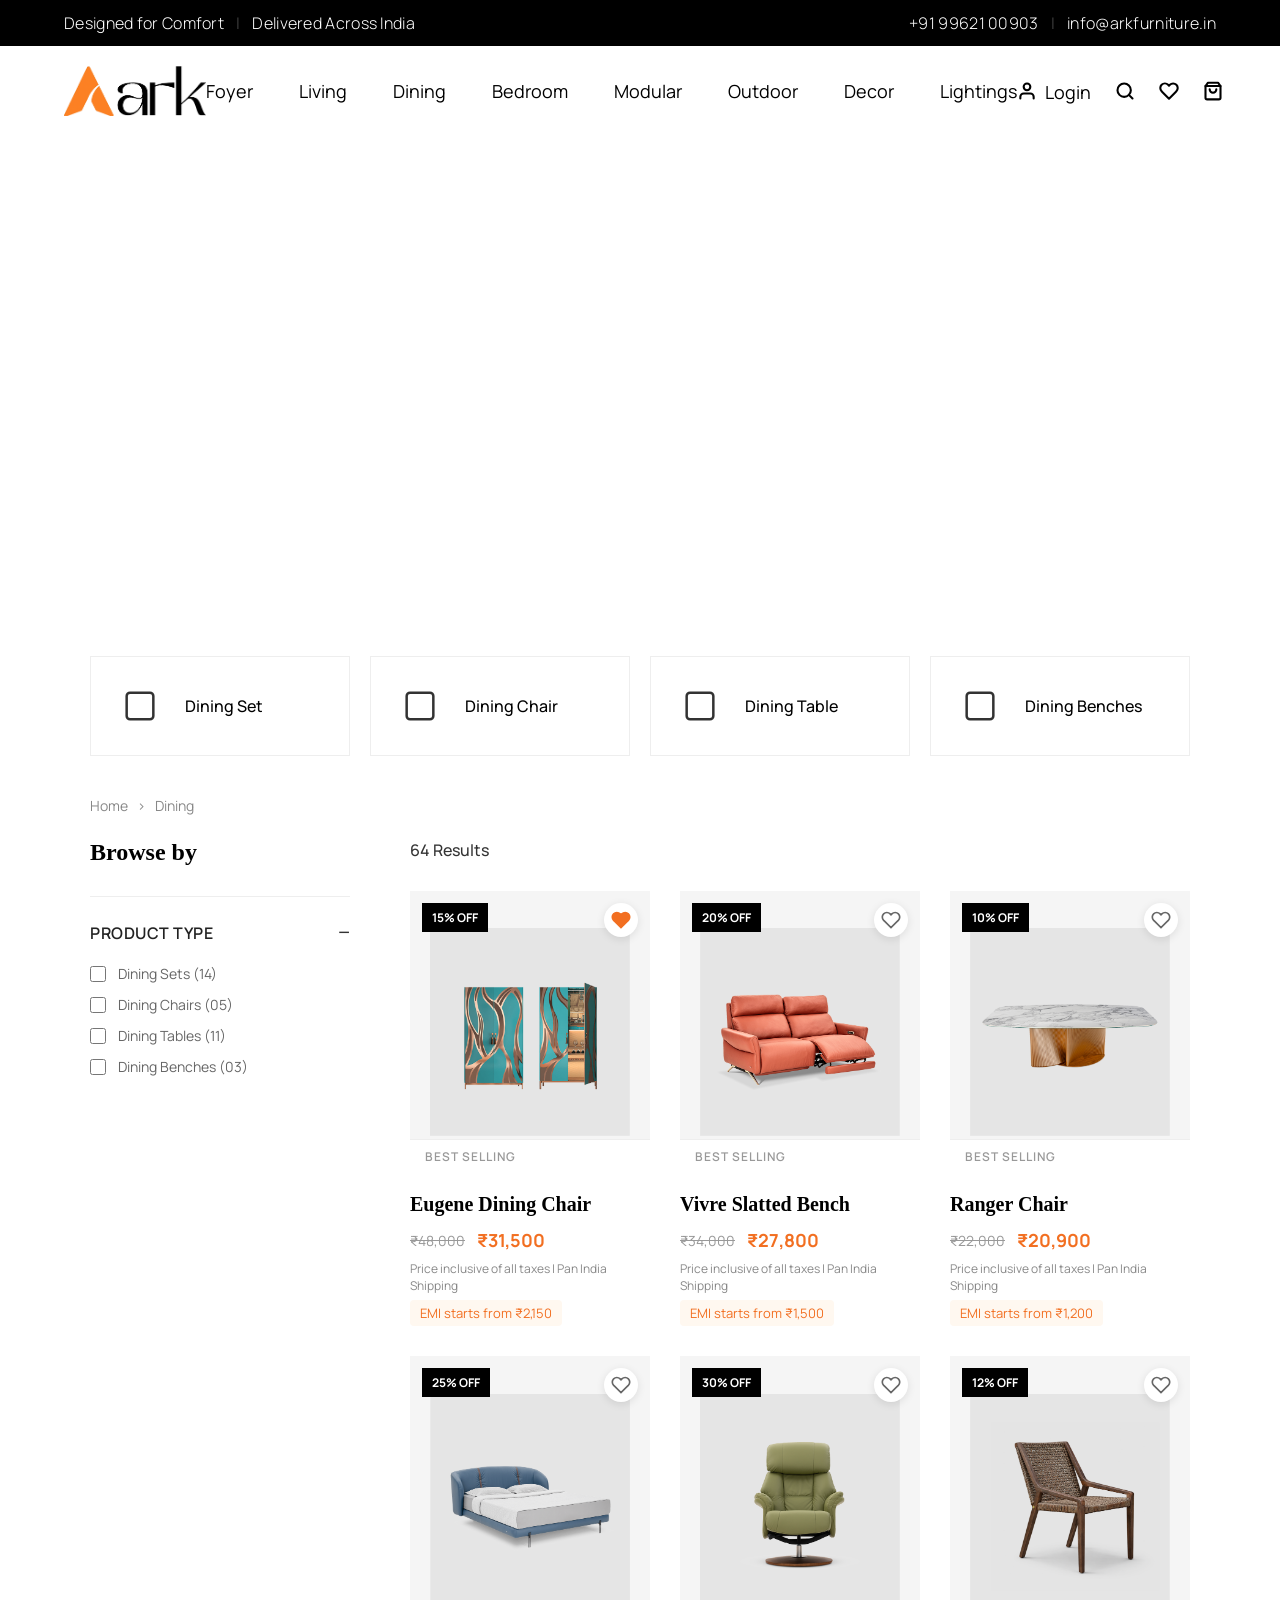
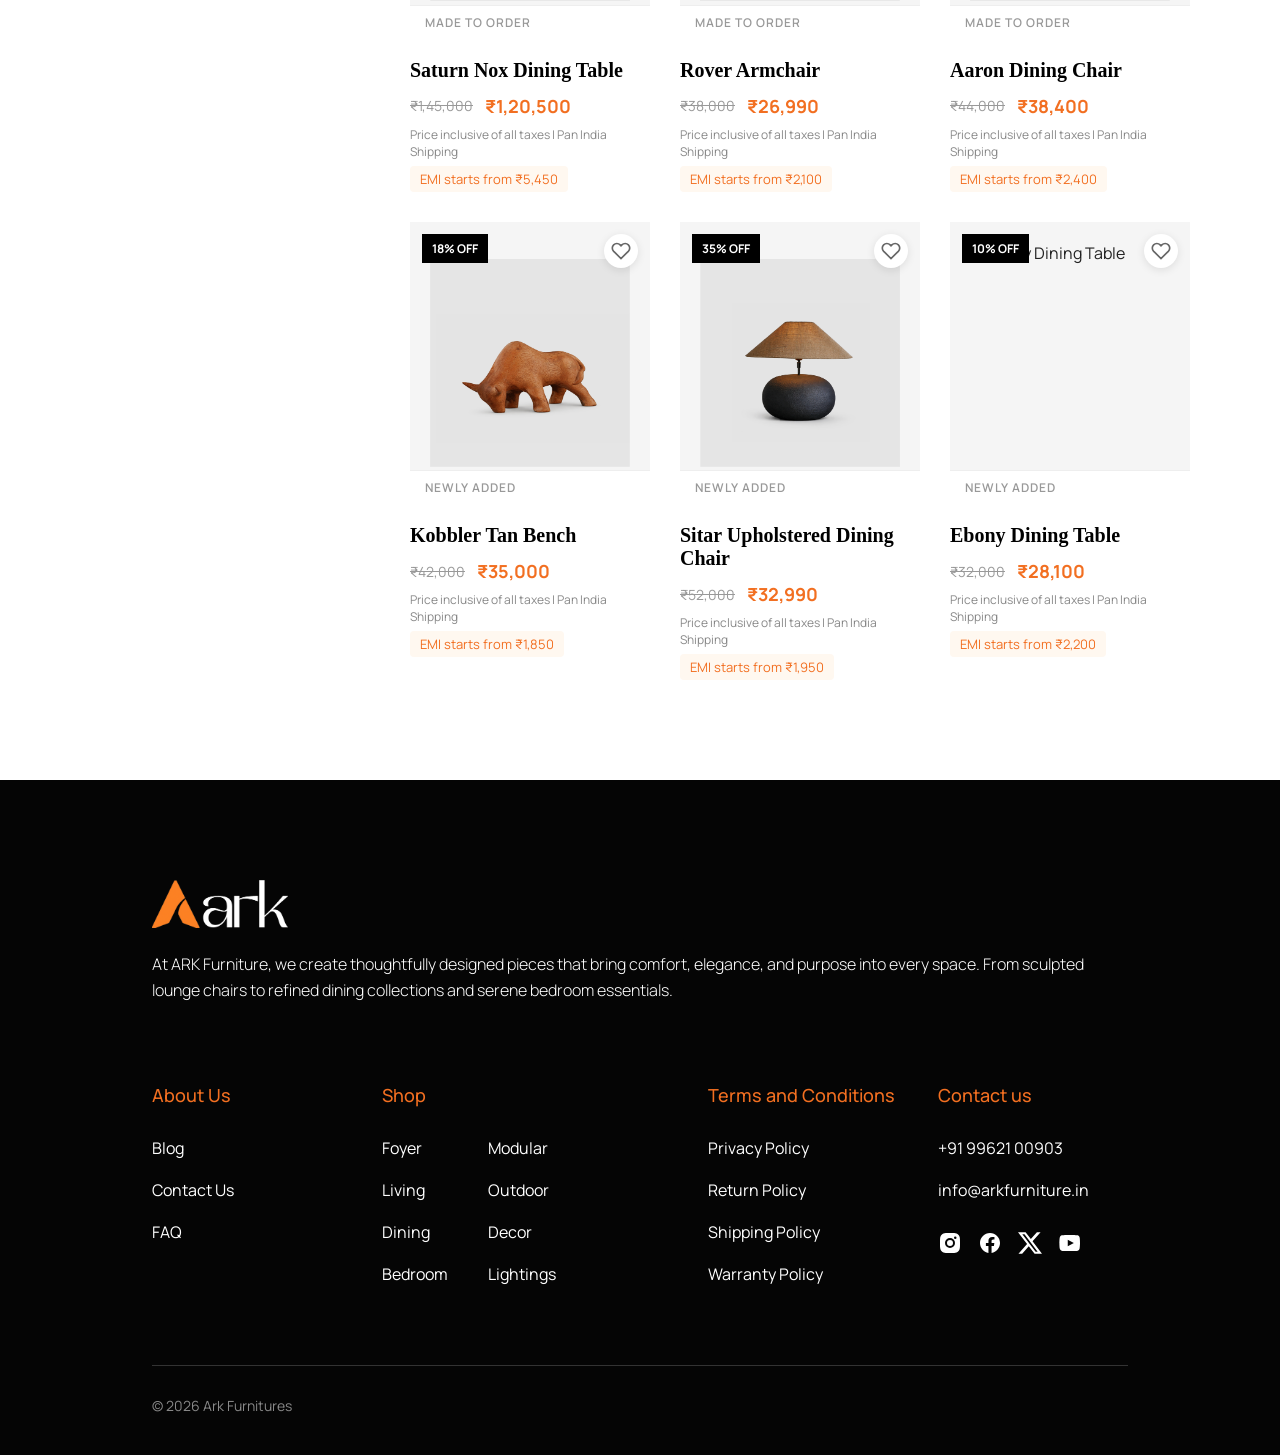
==== commit 8e9d8435: "Refine PDP template with exact global styles and structural patterns" ====
--- a/category.html
+++ b/category.html
@@ -141,7 +141,7 @@
         <div class="footer-container">
             <div class="footer-brand-area">
                 <div class="footer-logo">
-                    <img src="images/logo.png" alt="Ark Logo" class="ark-footer-logo">
+                    <img src="images/footerlogo.png" alt="Ark Logo" class="ark-footer-logo">
                 </div>
                 <p class="footer-description">
                     At ARK Furniture, we create thoughtfully designed pieces that bring comfort, elegance, and purpose into
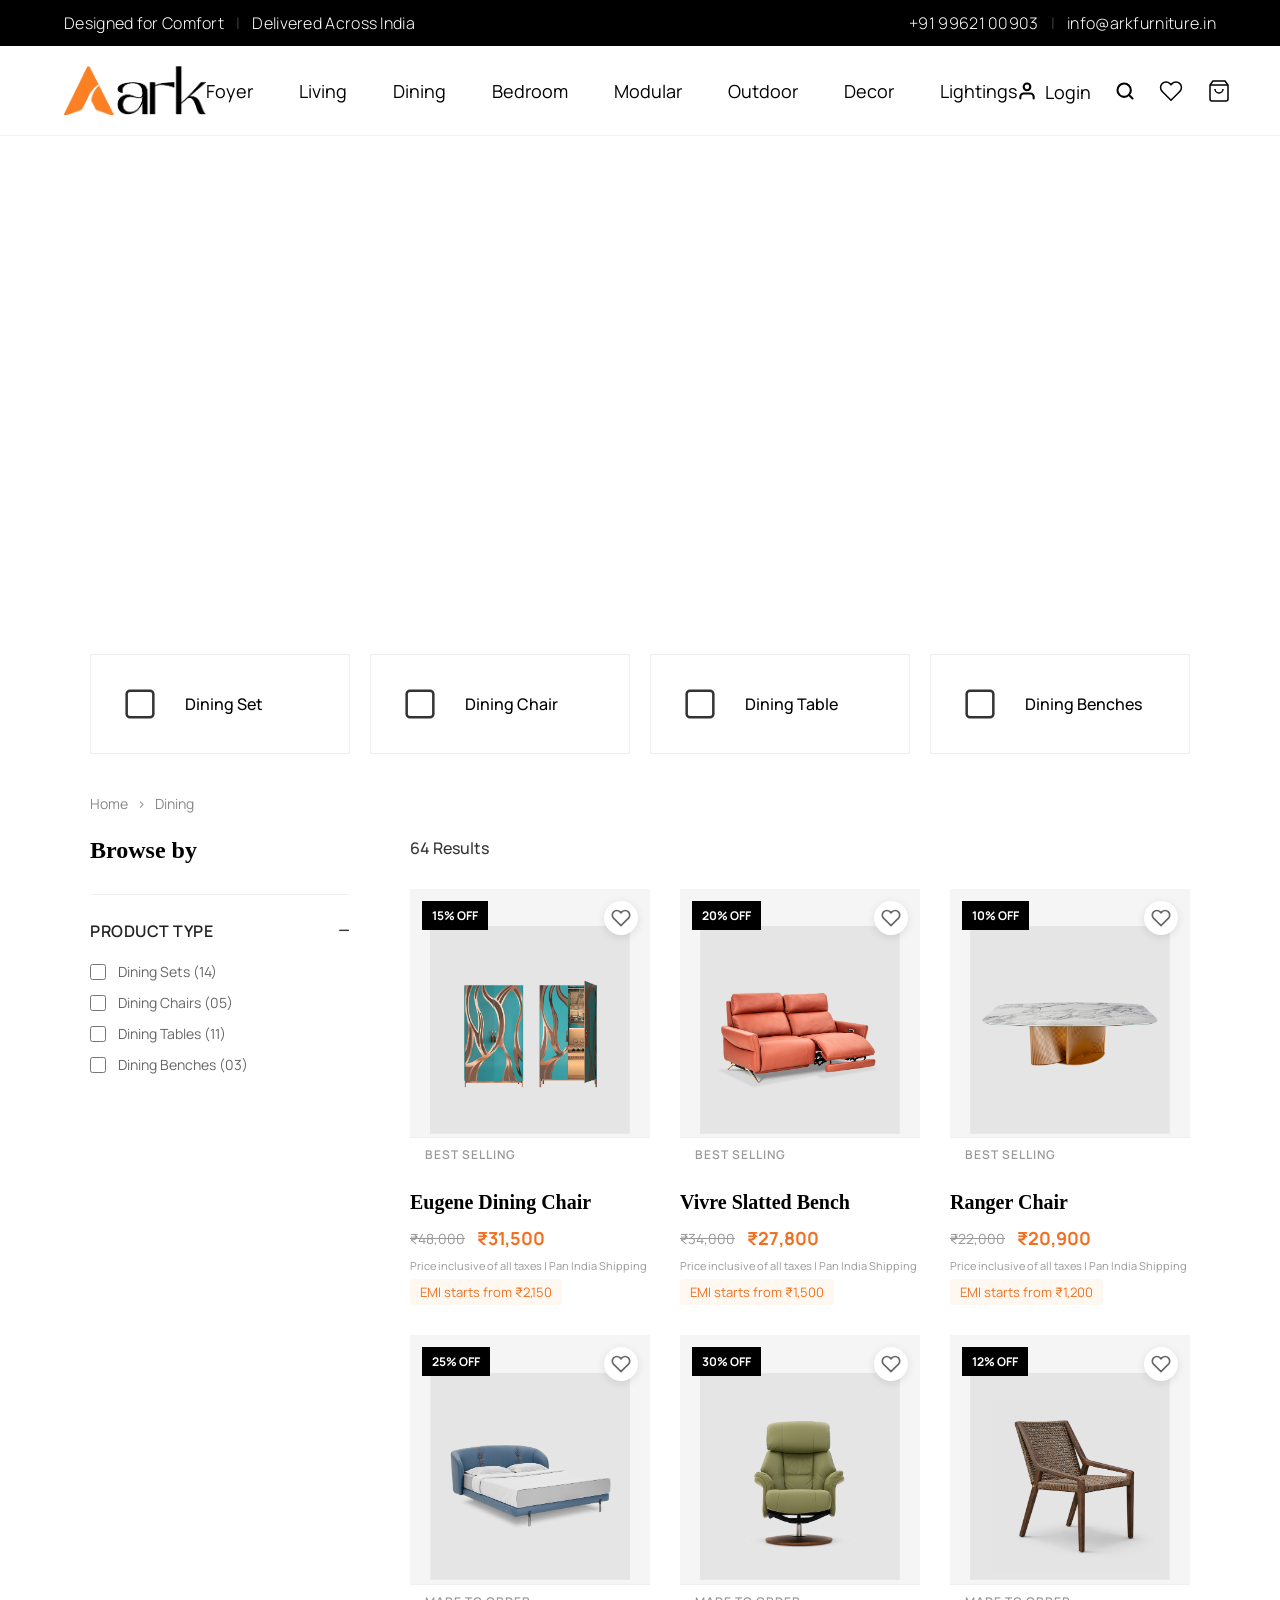
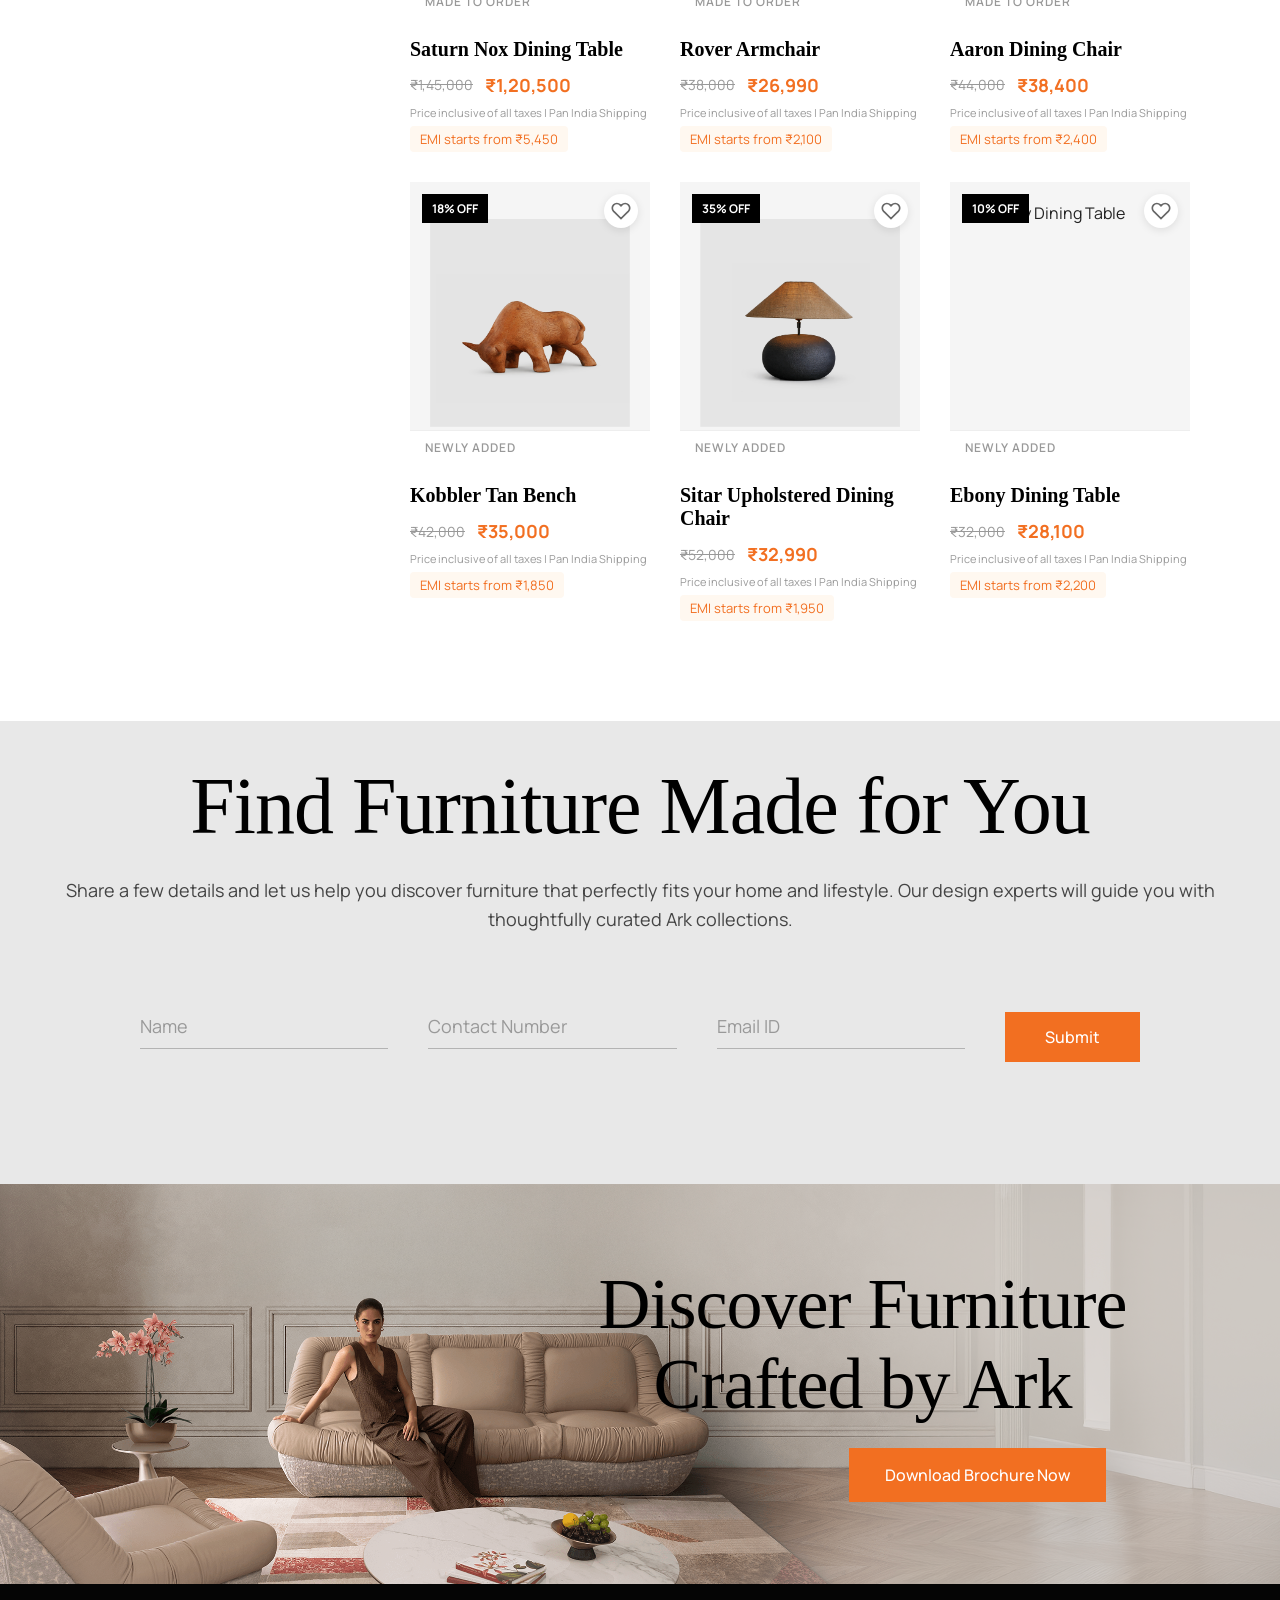
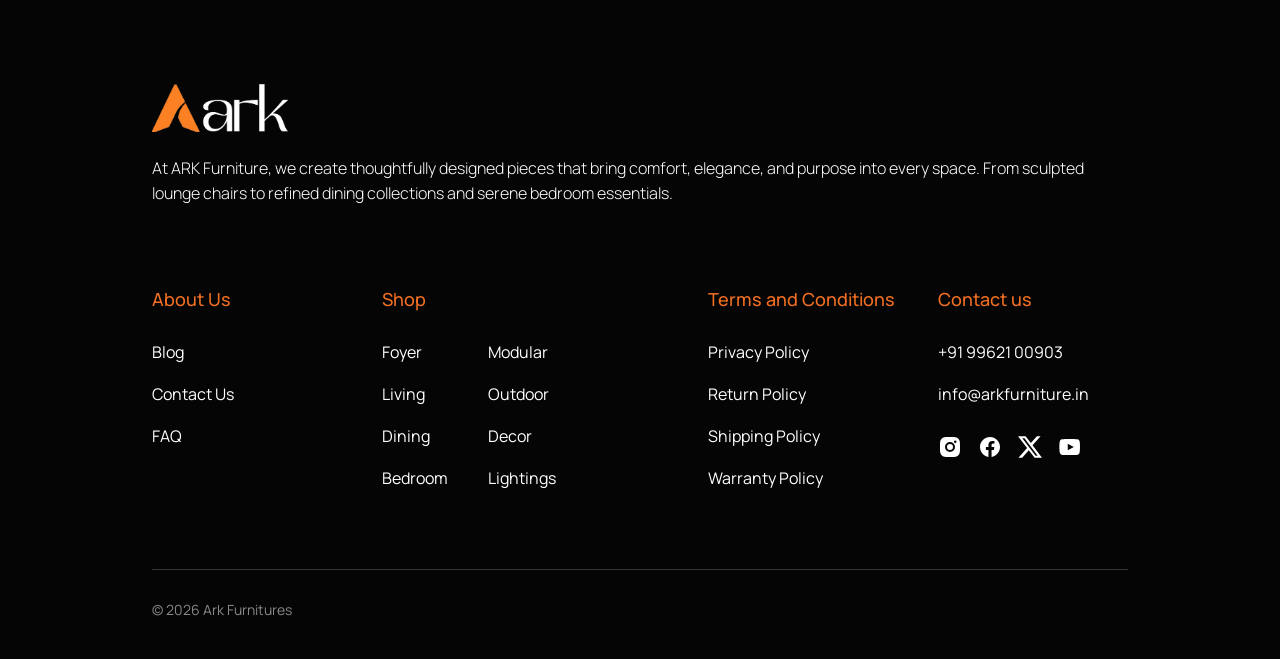
==== commit 61674c81: "Mobile responsive refinements: left-align sections, restore cart icon, reduce font sizes, wishlist p" ====
--- a/category.html
+++ b/category.html
@@ -14,67 +14,8 @@
 </head>
 <body>
 
-    <!-- TOP INFO BAR -->
-    <div class="top-bar">
-        <div class="top-bar-left">
-            <span>Designed for Comfort</span>
-            <span class="separator">|</span>
-            <span>Delivered Across India</span>
-        </div>
-        <div class="top-bar-right">
-            <span>+91 99621 00903</span>
-            <span class="separator">|</span>
-            <span>info@arkfurniture.in</span>
-        </div>
-    </div>
-
-    <!-- MAIN NAVBAR -->
-    <nav class="navbar">
-        <div class="nav-left">
-            <a href="index.html" class="logo-link">
-                <img src="images/logo.png" alt="Ark Logo" class="logo-img">
-            </a>
-        </div>
-
-        <div class="nav-center">
-            <a href="category.html?type=foyer">Foyer</a>
-            <a href="category.html?type=living">Living</a>
-            <a href="category.html?type=dining">Dining</a>
-            <a href="category.html?type=bedroom">Bedroom</a>
-            <a href="category.html?type=modular">Modular</a>
-            <a href="category.html?type=outdoor">Outdoor</a>
-            <a href="category.html?type=decor">Decor</a>
-            <a href="category.html?type=lightings">Lightings</a>
-        </div>
-
-        <div class="nav-right">
-            <a href="#" class="nav-icon-link">
-                <svg width="20" height="20" viewBox="0 0 24 24" fill="none" stroke="currentColor" stroke-width="2.5" stroke-linecap="round" stroke-linejoin="round">
-                    <path d="M20 21v-2a4 4 0 0 0-4-4H8a4 4 0 0 0-4 4v2"></path>
-                    <circle cx="12" cy="7" r="4"></circle>
-                </svg>
-                <span>Login</span>
-            </a>
-            <a href="#" class="nav-icon-link">
-                <svg width="20" height="20" viewBox="0 0 24 24" fill="none" stroke="currentColor" stroke-width="2.5" stroke-linecap="round" stroke-linejoin="round">
-                    <circle cx="11" cy="11" r="8"></circle>
-                    <line x1="21" y1="21" x2="16.65" y2="16.65"></line>
-                </svg>
-            </a>
-            <a href="#" class="nav-icon-link">
-                <svg width="20" height="20" viewBox="0 0 24 24" fill="none" stroke="currentColor" stroke-width="2.5" stroke-linecap="round" stroke-linejoin="round">
-                    <path d="M20.84 4.61a5.5 5.5 0 0 0-7.78 0L12 5.67l-1.06-1.06a5.5 5.5 0 0 0-7.78 7.78l1.06 1.06L12 21.23l7.78-7.78 1.06-1.06a5.5 5.5 0 0 0 0-7.78z"></path>
-                </svg>
-            </a>
-            <a href="#" class="nav-icon-link">
-                <svg width="20" height="20" viewBox="0 0 24 24" fill="none" stroke="currentColor" stroke-width="2.5" stroke-linecap="round" stroke-linejoin="round">
-                    <path d="M6 2L3 6v14a2 2 0 0 0 2 2h14a2 2 0 0 0 2-2V6l-3-4z"></path>
-                    <line x1="3" y1="6" x2="21" y2="6"></line>
-                    <path d="M16 10a4 4 0 0 1-8 0"></path>
-                </svg>
-            </a>
-        </div>
-    </nav>
+    <!-- DYNAMIC SHARED HEADER (Top Bar + Navbar) -->
+    <header id="shared-header"></header>
 
     <!-- CATEGORY HERO BANNER -->
     <section class="category-hero" id="categoryHero">
@@ -99,29 +40,7 @@
     <main class="main-listing-section">
         <!-- Sidebar Filters -->
         <aside class="sidebar-filters">
-            <h2 class="sidebar-title">Browse by</h2>
-            
-            <div class="filter-group">
-                <div class="filter-header">
-                    <span class="filter-name">Product Type</span>
-                    <button class="filter-toggle">−</button>
-                </div>
-                <div class="filter-options" id="productTypeFilters">
-                    <!-- Filters injected via category.js (if needed) or static for this demo -->
-                    <label class="filter-checkbox">
-                        <input type="checkbox"> Dining Sets (14)
-                    </label>
-                    <label class="filter-checkbox">
-                        <input type="checkbox"> Dining Chairs (05)
-                    </label>
-                    <label class="filter-checkbox">
-                        <input type="checkbox"> Dining Tables (11)
-                    </label>
-                    <label class="filter-checkbox">
-                        <input type="checkbox"> Dining Benches (03)
-                    </label>
-                </div>
-            </div>
+            <!-- Content injected via category.js -->
         </aside>
 
         <!-- Product Grid Content -->
@@ -136,107 +55,35 @@
         </section>
     </main>
 
-    <!-- FOOTER -->
-    <footer class="site-footer">
-        <div class="footer-container">
-            <div class="footer-brand-area">
-                <div class="footer-logo">
-                    <img src="images/footerlogo.png" alt="Ark Logo" class="ark-footer-logo">
-                </div>
-                <p class="footer-description">
-                    At ARK Furniture, we create thoughtfully designed pieces that bring comfort, elegance, and purpose into
-                    every space. From sculpted lounge chairs to refined dining collections and serene bedroom essentials.
-                </p>
-            </div>
+    <!-- DYNAMIC LEAD CAPTURE -->
+    <div id="shared-lead-capture"></div>
 
-            <!-- Footer Columns -->
-            <div class="footer-columns">
-                <!-- Column 1 -->
-                <div class="footer-col">
-                    <h4 class="footer-col-heading">About Us</h4>
-                    <ul class="footer-links">
-                        <li><a href="#">Blog</a></li>
-                        <li><a href="#">Contact Us</a></li>
-                        <li><a href="#">FAQ</a></li>
-                    </ul>
-                </div>
+    <!-- DYNAMIC BROCHURE BANNER -->
+    <div id="shared-brochure-banner"></div>
 
-                <!-- Column 2 (Wider Shop Layout) -->
-                <div class="footer-col shop-col">
-                    <h4 class="footer-col-heading">Shop</h4>
-                    <div class="shop-subcols">
-                        <ul class="footer-links">
-                            <li><a href="category.html?type=foyer">Foyer</a></li>
-                            <li><a href="category.html?type=living">Living</a></li>
-                            <li><a href="category.html?type=dining">Dining</a></li>
-                            <li><a href="category.html?type=bedroom">Bedroom</a></li>
-                        </ul>
-                        <ul class="footer-links">
-                            <li><a href="category.html?type=modular">Modular</a></li>
-                            <li><a href="category.html?type=outdoor">Outdoor</a></li>
-                            <li><a href="category.html?type=decor">Decor</a></li>
-                            <li><a href="category.html?type=lightings">Lightings</a></li>
-                        </ul>
-                    </div>
-                </div>
+    <!-- DYNAMIC FOOTER -->
+    <div id="shared-footer"></div>
 
-                <!-- Column 3 -->
-                <div class="footer-col">
-                    <h4 class="footer-col-heading">Terms and Conditions</h4>
-                    <ul class="footer-links">
-                        <li><a href="#">Privacy Policy</a></li>
-                        <li><a href="#">Return Policy</a></li>
-                        <li><a href="#">Shipping Policy</a></li>
-                        <li><a href="#">Warranty Policy</a></li>
-                    </ul>
-                </div>
+    <!-- DYNAMIC LOGIN MODAL -->
+    <div id="shared-login-modal"></div>
 
-                <!-- Column 4 -->
-                <div class="footer-col contact-col">
-                    <h4 class="footer-col-heading">Contact us</h4>
-                    <ul class="footer-links">
-                        <li><a href="tel:+919962100903">+91 99621 00903</a></li>
-                        <li><a href="mailto:info@arkfurniture.in">info@arkfurniture.in</a></li>
-                    </ul>
-                    <div class="social-icons">
-                        <a href="#" class="social-link" aria-label="Instagram">
-                            <svg width="24" height="24" viewBox="0 0 24 24" fill="currentColor" stroke="none">
-                                <path
-                                    d="M12 2c2.717 0 3.056.01 4.122.06 1.065.05 1.79.217 2.428.465.66.254 1.216.598 1.772 1.153a4.908 4.908 0 0 1 1.153 1.772c.247.637.415 1.363.465 2.428.047 1.066.06 1.405.06 4.122 0 2.717-.01 3.056-.06 4.122-.05 1.065-.218 1.79-.465 2.428a4.883 4.883 0 0 1-1.153 1.772 4.915 4.915 0 0 1-1.772 1.153c-.637.247-1.363.415-2.428.465-1.066.047-1.405.06-4.122.06-2.717 0-3.056-.01-4.122-.06-1.065-.05-1.79-.218-2.428-.465a4.89 4.89 0 0 1-1.772-1.153 4.904 4.904 0 0 1-1.153-1.772c-.248-.637-.415-1.363-.465-2.428C2.013 15.056 2 14.717 2 12c0-2.717.01-3.056.06-4.122.05-1.066.217-1.79.465-2.428a4.88 4.88 0 0 1 1.153-1.772A4.897 4.897 0 0 1 5.45 2.525c.638-.248 1.362-.415 2.428-.465C8.944 2.013 9.283 2 12 2zm0 5a5 5 0 1 0 0 10 5 5 0 0 0 0-10zm6.5-.25a1.25 1.25 0 0 0-2.5 0 1.25 1.25 0 0 0 2.5 0zM12 9a3 3 0 1 1 0 6 3 3 0 0 1 0-6z">
-                                </path>
-                            </svg>
-                        </a>
-                        <a href="#" class="social-link" aria-label="Facebook">
-                            <svg width="24" height="24" viewBox="0 0 24 24" fill="currentColor" stroke="none">
-                                <path
-                                    d="M12 2C6.477 2 2 6.477 2 12c0 4.991 3.657 9.128 8.438 9.879V14.89h-2.54V12h2.54V9.797c0-2.506 1.492-3.89 3.777-3.89 1.094 0 2.238.195 2.238.195v2.46h-1.26c-1.243 0-1.63.771-1.63 1.562V12h2.773l-.443 2.89h-2.33v6.989C18.343 21.129 22 16.99 22 12c0-5.523-4.477-10-10-10z">
-                                </path>
-                            </svg>
-                        </a>
-                        <a href="#" class="social-link" aria-label="X">
-                            <svg width="24" height="24" viewBox="0 0 24 24" fill="currentColor" stroke="none">
-                                <path
-                                    d="M18.901 1.153h3.68l-8.04 9.19L24 22.846h-7.406l-5.8-7.584-6.638 7.584H.474l8.6-9.83L0 1.154h7.594l5.243 6.932ZM17.61 20.644h2.039L6.486 3.24H4.298Z">
-                                </path>
-                            </svg>
-                        </a>
-                        <a href="#" class="social-link" aria-label="YouTube">
-                            <svg width="24" height="24" viewBox="0 0 24 24" fill="currentColor" stroke="none">
-                                <path
-                                    d="M21.582 6.186a2.6 2.6 0 0 0-1.826-1.84c-1.611-.435-8.056-.435-8.056-.435s-6.445 0-8.056.436a2.6 2.6 0 0 0-1.826 1.84C1.385 7.821 1.385 12 1.385 12s0 4.18.433 5.814a2.6 2.6 0 0 0 1.826 1.84c1.611.432 8.056.432 8.056.432s6.445 0 8.056-.432a2.6 2.6 0 0 0 1.826-1.84c.433-1.635.433-5.814.433-5.814s0-4.178-.433-5.814zm-11.83 9.07v-6.512l6.095 3.256-6.095 3.256z">
-                                </path>
-                            </svg>
-                        </a>
-                    </div>
-                </div>
-            </div>
+    <!-- DYNAMIC VIDEO MODAL -->
+    <div id="shared-video-modal"></div>
 
-            <!-- Footer Bottom Divider and Copyright -->
-            <div class="footer-divider"></div>
-            <p class="copyright">© 2026 Ark Furnitures</p>
-        </div>
-    </footer>
+    <!-- DYNAMIC SEARCH OVERLAY -->
+    <div id="shared-search-overlay"></div>
 
+    <!-- DYNAMIC WISHLIST SIDEBAR -->
+    <div id="shared-wishlist-sidebar"></div>
+
+    <!-- DYNAMIC CART SIDEBAR -->
+    <div id="shared-cart-sidebar"></div>
+
+    <!-- DYNAMIC MOBILE MENU -->
+    <div id="shared-mobile-menu"></div>
+
+    <script src="products.js"></script>
+    <script src="components.js"></script>
     <script src="category.js"></script>
 </body>
 </html>
--- a/style.css
+++ b/style.css
@@ -9,6 +9,19 @@
     font-display: swap;
 }
 
+#shared-header {
+    position: fixed;
+    top: 0;
+    left: 0;
+    width: 100%;
+    z-index: 1000;
+    background: var(--color-white);
+}
+
+body {
+    padding-top: 134px !important; /* Header height */
+}
+
 html.lenis,
 html.lenis body {
     height: auto;
@@ -22,8 +35,9 @@
     overscroll-behavior: contain;
 }
 
-.lenis.lenis-stopped {
-    overflow: hidden;
+html.lenis,
+html.lenis body {
+    height: auto;
 }
 
 .lenis.lenis-scrolling iframe {
@@ -61,6 +75,20 @@
     overflow-x: hidden;
 }
 
+/* SCROLL REVEAL ANIMATIONS */
+.reveal {
+    opacity: 0;
+    transform: translateY(30px);
+    transition: opacity 1.2s cubic-bezier(0.25, 1, 0.5, 1), 
+                transform 1.2s cubic-bezier(0.25, 1, 0.5, 1);
+    will-change: opacity, transform;
+}
+
+.reveal.revealed {
+    opacity: 1;
+    transform: translateY(0);
+}
+
 /* TOP INFO BAR */
 .top-bar {
     background-color: var(--color-black);
@@ -86,6 +114,16 @@
     font-size: 16px;
 }
 
+.contact-link {
+    color: inherit;
+    text-decoration: none;
+    transition: opacity 0.3s ease;
+}
+
+.contact-link:hover {
+    opacity: 0.8;
+}
+
 /* MAIN NAVBAR */
 .navbar {
     background-color: var(--color-white);
@@ -96,6 +134,7 @@
     height: 90px;
     position: relative;
     z-index: 10;
+    border-bottom: 1px solid rgba(0, 0, 0, 0.05);
 }
 
 .nav-left {
@@ -208,8 +247,7 @@
 .floating-buttons {
     position: fixed;
     right: 32px;
-    top: 50%;
-    transform: translateY(-50%);
+    bottom: 40px;
     display: flex;
     flex-direction: column;
     gap: 16px;
@@ -668,35 +706,79 @@
 
 @media (max-width: 768px) {
     .featured-collections {
-        padding: 60px var(--padding-x) 80px;
+        padding: 40px 0 60px 20px; /* Reduced padding, left padding for first card offset */
     }
 
     .collections-container {
         flex-direction: column;
-        /* Stack vertically */
+        align-items: center; /* Center header content */
+    }
+
+    .cards-viewport {
+        overflow: visible; /* Allow seeing next cards */
+        width: 100%;
     }
 
     .cards-row {
-        grid-template-columns: 1fr;
-        width: 100%;
+        display: flex;
+        flex-wrap: nowrap;
+        overflow-x: auto;
+        gap: 20px;
+        padding-right: 20px;
+        scroll-snap-type: x proximity;
+        -webkit-overflow-scrolling: touch;
+        scrollbar-width: none; /* Hide scrollbar Firefox */
+    }
+
+    .cards-row::-webkit-scrollbar {
+        display: none; /* Hide scrollbar Chrome/Safari */
+    }
+
+    .category-card {
+        min-width: 280px;
+        flex: 0 0 280px;
+        scroll-snap-align: start;
     }
 
     .category-card:last-child {
         display: flex;
-        /* Bring back the 3rd card on mobile */
     }
 
     .collection-arrow {
         display: none;
-        /* Hide arrows on mobile */
     }
 
     .collections-title {
-        font-size: 38px;
+        font-size: 42px;
+        margin-bottom: 12px;
+        padding-right: 0;
+        text-align: center;
+        font-family: var(--font-serif);
+    }
+
+    .collections-paragraph {
+        text-align: center;
+        font-size: 13px;
+        line-height: 1.6;
+        margin-bottom: 40px;
+        padding: 0 20px;
+        opacity: 0.8;
+    }
+
+    .category-card .card-img-wrapper {
+        height: 480px; /* Tall portrait aspect ratio */
+        width: 100%;
     }
 
     .card-title {
-        font-size: 32px;
+        font-size: 28px;
+        text-align: left;
+        margin-top: 15px;
+    }
+
+    .card-link {
+        text-align: left;
+        display: block;
     }
 }
 
@@ -890,24 +972,58 @@
 
 @media (max-width: 768px) {
     .category-banner-section {
-        padding: 0 var(--padding-x) 40px;
+        padding: 40px 20px; /* Contained 'boxy' look */
     }
 
     .category-banner-container {
-        gap: 10px;
+        gap: 0;
     }
 
     .banner-arrow {
         display: none;
-        /* Hide outside arrows on mobile */
     }
 
     .category-banner {
-        aspect-ratio: 4 / 3;
+        aspect-ratio: 1 / 1; /* More boxy as in Image 3 */
+        border-radius: 4px;
+        overflow: hidden;
+    }
+
+    .banner-overlay {
+        background: linear-gradient(to right, rgba(0, 0, 0, 0.8) 0%, rgba(0, 0, 0, 0.4) 50%, transparent 100%);
+    }
+
+    .banner-content-inner {
+        padding: 40px 20px;
+        flex-direction: column;
+        align-items: flex-start;
+        justify-content: flex-start;
+        text-align: left;
     }
 
     .banner-heading {
-        font-size: 44px;
+        font-size: 36px;
+        line-height: 1.0;
+        margin-bottom: 16px;
+        font-family: var(--font-serif);
+    }
+
+    .banner-divider {
+        display: none;
+    }
+
+    .banner-subtitle {
+        font-size: 16px;
+        margin-bottom: 30px;
+        margin-right: 0;
+        white-space: normal;
+        max-width: 80%;
+    }
+
+    .banner-btn {
+        width: 100%; /* Full width button in boxy layout */
+        text-align: center;
+        padding: 16px;
     }
 }
 
@@ -962,6 +1078,8 @@
 .grid-card {
     display: flex;
     flex-direction: column;
+    text-decoration: none;
+    cursor: pointer;
 }
 
 .grid-tile {
@@ -1059,8 +1177,8 @@
 
 @media (max-width: 480px) {
     .category-grid-container {
-        grid-template-columns: 1fr;
-        /* Switch to 1 column for very small screens */
+        grid-template-columns: repeat(2, 1fr); /* Keep 2 columns even on small mobile */
+        gap: 12px;
     }
 }
 
@@ -1317,38 +1435,80 @@
 
 @media (max-width: 768px) {
     .bedroom-promo-section {
-        padding: 0 var(--padding-x) 30px;
+        padding: 40px var(--padding-x);
     }
 
     .bedroom-banner-container {
-        gap: 0;
-        /* Arrows hidden */
-    }
-
-    /* Hide outside arrows on mobile */
-    .bedroom-banner-container>.banner-arrow {
-        display: none;
+        flex-direction: column;
+        gap: 30px;
+    }
+
+    .bedroom-banner {
+        width: 100%;
+        aspect-ratio: 4 / 5;
+    }
+
+    .bedroom-content-container {
+        padding: 40px 20px;
+        display: flex;
+        flex-direction: column;
+        align-items: center;
+        text-align: center;
     }
 
     .play-button {
+        position: relative;
         width: 100px;
         height: 100px;
-        margin-right: -10px;
-        left: 20px;
+        background-color: var(--color-orange);
+        display: flex;
+        justify-content: center;
+        align-items: center;
+        margin-bottom: 24px;
+        left: auto;
+        top: auto;
+        transform: none;
+    }
+
+    .play-icon {
+        width: 28px;
+        height: 28px;
+        color: var(--color-black); /* Triangle is black */
     }
 
     .bedroom-heading {
-        font-size: 40px;
+        font-size: 32px;
+        line-height: 1.1;
+        margin-bottom: 12px;
+        font-family: var(--font-serif);
     }
 
     .bedroom-subtitle {
-        margin-left: 60px;
+        color: var(--color-orange);
+        font-size: 18px;
+        font-weight: 500;
+        margin-bottom: 24px;
+        margin-left: 0;
+    }
+
+    .bedroom-description {
+        font-size: 15px;
+        line-height: 1.6;
+        opacity: 0.8;
+        max-width: 250px;
     }
 
     .usp-grid-container {
-        margin-top: 30px;
-        grid-template-columns: 1fr;
-        /* Stack USPs */
+        grid-template-columns: repeat(2, 1fr);
+        padding: 40px 10px;
+        gap: 15px;
+    }
+
+    .usp-card {
+        flex-direction: column;
+        align-items: center;
+        text-align: center;
+        gap: 12px;
     }
 }
 
@@ -1459,6 +1619,58 @@
     position: absolute;
     bottom: 50px;
     /* Near bottom center */
+}
+
+.category-card {
+    min-width: 30%;
+    margin-right: 2%;
+    text-align: left;
+}
+
+.category-card .card-title {
+    font-family: var(--font-serif);
+    font-size: 32px;
+    margin: 20px 0 8px;
+    color: var(--color-black);
+}
+
+.category-card .card-link {
+    color: var(--color-orange) !important;
+    text-decoration: none;
+    font-size: 14px;
+    letter-spacing: 0.05em;
+    display: flex;
+    align-items: center;
+    gap: 4px;
+    transition: gap 0.3s ease;
+}
+
+.category-card:hover .card-link {
+    gap: 8px;
+}
+
+.category-card .card-img-wrapper {
+    overflow: hidden;
+    height: 450px;
+}
+
+.category-card .card-img {
+    transition: transform 0.6s cubic-bezier(0.25, 1, 0.5, 1);
+}
+
+.category-card:hover .card-img {
+    transform: scale(1.05);
+}
+
+/* Specific styling for 'Trending Now' color shift as seen in mockup */
+.category-card:nth-child(3) .card-title {
+    background: linear-gradient(90deg, #f26f21, #ff9e67);
+    -webkit-background-clip: text;
+    background-clip: text;
+    -webkit-text-fill-color: transparent;
+}
+
+.banner-overlay-text {
     left: 10%;
     right: 10%;
     text-align: center;
@@ -1543,33 +1755,57 @@
 
 @media (max-width: 768px) {
     .testimonials-section {
-        padding: 40px 0 80px;
+        padding: 40px 0 60px;
     }
 
     .testimonials-heading {
-        font-size: 44px;
+        font-size: 24px;
+        margin-bottom: 24px;
+        padding: 0 20px;
+        text-align: left;
+        font-family: var(--font-serif);
     }
 
     .testimonials-slider-container {
-        gap: 10px;
+        padding: 0;
+        overflow: visible;
+        width: 100%;
+    }
+
+    /* Reuse horizontal scroll logic */
+    .testimonials-cards {
+        display: flex;
+        flex-wrap: nowrap;
+        overflow-x: auto;
+        gap: 20px;
+        padding: 0 20px;
+        scroll-snap-type: x proximity;
+        -webkit-overflow-scrolling: touch;
+        scrollbar-width: none;
+    }
+
+    .testimonials-cards::-webkit-scrollbar {
+        display: none;
+    }
+
+    .testimonial-card {
+        min-width: 250px;
+        flex: 0 0 250px;
+        scroll-snap-align: start;
+        aspect-ratio: 4 / 5;
+    }
+
+    .testimonial-card:last-child {
+        display: flex;
+    }
+
+    .testimonial-caption {
+        font-size: 14px;
+        bottom: 30px;
     }
 
     .testimonials-slider-container>.banner-arrow {
         display: none;
-        /* Hide arrows on mobile */
-    }
-
-    .testimonials-cards {
-        grid-template-columns: 1fr;
-    }
-
-    .testimonial-card:last-child {
-        display: flex;
-        /* Bring back the 3rd card when stacking */
-    }
-
-    .testimonial-caption {
-        font-size: 16px;
     }
 }
 
@@ -1671,7 +1907,30 @@
 }
 
 .lead-submit-btn:hover {
-    background-color: #d95e1c;
+    background-color: #d85c15;
+}
+
+/* LEAD THANKS STATE */
+.lead-thanks-state {
+    text-align: center;
+    padding: 40px 0;
+}
+
+.thanks-icon {
+    margin-bottom: 24px;
+    display: flex;
+    justify-content: center;
+    animation: scaleIn 0.5s cubic-bezier(0.16, 1, 0.3, 1);
+}
+
+@keyframes scaleIn {
+    from { transform: scale(0); opacity: 0; }
+    to { transform: scale(1); opacity: 1; }
+}
+
+.lead-thanks-state .lead-paragraph {
+    max-width: 600px;
+    margin: 0 auto 32px;
 }
 
 /* Responsive adjustments for Lead Capture */
@@ -1706,35 +1965,44 @@
 
 @media (max-width: 768px) {
     .lead-capture-section {
-        padding: 60px var(--padding-x) 80px;
+        padding: 60px 20px 80px;
+        text-align: left;
     }
 
     .lead-heading {
-        font-size: 40px;
+        font-size: 32px;
+        line-height: 1.0;
+        margin-bottom: 16px;
+        text-align: left;
     }
 
     .lead-paragraph {
-        font-size: 16px;
+        font-size: 15px;
+        line-height: 1.6;
+        text-align: left;
+        margin-bottom: 40px;
     }
 
     .lead-capture-header {
-        margin-bottom: 40px;
+        margin-bottom: 30px;
     }
 
     .lead-form {
         flex-direction: column;
-        align-items: stretch;
+        align-items: flex-start;
         gap: 30px;
     }
 
     .form-group {
         width: 100%;
-        min-width: unset;
+        flex: none;
     }
 
     .lead-submit-btn {
+        width: 100%;
+        padding: 16px;
+        font-size: 18px;
         margin-top: 10px;
-        flex: none;
     }
 }
 
@@ -1959,50 +2227,83 @@
         padding-right: 5%;
     }
 
+    .site-footer {
+        padding: 60px 20px;
+        text-align: left;
+    }
+
+    .footer-brand-area {
+        margin-bottom: 40px;
+        text-align: left;
+    }
+
+    .footer-logo {
+        margin-bottom: 20px;
+    }
+
+    .ark-footer-logo {
+        height: 36px;
+    }
+
+    .footer-description {
+        font-size: 14px;
+        line-height: 1.5;
+        margin-bottom: 40px;
+    }
+
     .footer-columns {
-        grid-template-columns: repeat(2, 1fr);
-        /* 2x2 grid */
-        gap: 60px;
+        grid-template-columns: 1fr;
+        gap: 40px;
+        margin-bottom: 40px;
+        text-align: left;
+    }
+
+    .footer-col-heading {
+        font-size: 18px;
+        margin-bottom: 20px;
+    }
+
+    .footer-links li {
+        margin-bottom: 12px;
     }
 }
 
 @media (max-width: 768px) {
     .footer-promo-banner {
-        aspect-ratio: 16 / 9;
-        justify-content: center;
+        aspect-ratio: 4 / 5;
+        height: auto;
+        min-height: 450px;
     }
 
     .footer-banner-content {
-        padding-right: 0;
-        align-items: center;
+        padding: 40px 20px;
+        width: 100%;
+        display: flex;
+        flex-direction: column;
+        align-items: center; /* Center as in Image 8 */
+        text-align: center;
         background: rgba(255, 255, 255, 0.4);
-        /* ensure readable on mobile */
-        padding: 30px;
-        border-radius: 8px;
-    }
-
-    .footer-cta-btn {
-        margin-right: 0;
-        align-self: center;
-    }
-
-    .site-footer {
-        padding: 60px var(--padding-x) 30px;
-    }
-
-    .footer-brand-area {
-        margin-bottom: 50px;
-    }
-
-    .footer-columns {
-        grid-template-columns: 1fr;
-        /* Stack everything */
-        gap: 50px;
-    }
-
-    .shop-subcols {
-        gap: 60px;
-        /* Keep side-by-side if there's room, otherwise they can flow normally */
+        backdrop-filter: blur(5px);
+        margin: 0 20px;
+        border-radius: 4px;
+    }
+
+    .footer-banner-heading {
+        font-size: 28px;
+        line-height: 1.1;
+        margin-bottom: 20px;
+        color: var(--color-black);
+        font-family: var(--font-serif);
+    }
+
+    .footer-banner-btn {
+        width: 100%;
+        padding: 16px;
+        background-color: var(--color-orange);
+        color: var(--color-white);
+        border: none;
+        font-size: 16px;
+        font-weight: 500;
     }
 }
 
@@ -2089,6 +2390,10 @@
     letter-spacing: -2px;
 }
 
+.poster-badge.is-dark {
+    color: var(--color-black);
+}
+
 .poster-offer {
     background-color: #1a237e;
     color: #fff;
@@ -2292,4 +2597,959 @@
 #navbarLoginBtn.is-logged-in #navbarLoginText::after {
     /* Optional: status indicator */
     color: inherit;
-}+}
+/* -------------------------------------------------------------------------- */
+/* 22. VIDEO MODAL */
+/* -------------------------------------------------------------------------- */
+
+.video-modal-overlay {
+    position: fixed;
+    top: 0;
+    left: 0;
+    width: 100%;
+    height: 100%;
+    background-color: rgba(0, 0, 0, 0.9);
+    z-index: 5000;
+    display: none;
+    justify-content: center;
+    align-items: center;
+    opacity: 0;
+    transition: opacity 0.3s ease;
+}
+
+.video-modal-overlay.is-active {
+    display: flex;
+    opacity: 1;
+}
+
+.video-modal-container {
+    position: relative;
+    width: 90%;
+    max-width: 1000px;
+    background: #000;
+    box-shadow: 0 20px 50px rgba(0,0,0,0.5);
+}
+
+.video-wrapper {
+    position: relative;
+    padding-bottom: 56.25%; /* 16:9 */
+    height: 0;
+    overflow: hidden;
+}
+
+.video-wrapper iframe,
+.video-wrapper video {
+    position: absolute;
+    top: 0;
+    left: 0;
+    width: 100%;
+    height: 100%;
+    object-fit: cover;
+}
+
+.video-modal-close {
+    position: absolute;
+    top: -40px;
+    right: 0;
+    background: none;
+    border: none;
+    color: #fff;
+    cursor: pointer;
+    padding: 5px;
+    display: flex;
+    align-items: center;
+    gap: 8px;
+    font-family: var(--font-sans);
+    font-size: 14px;
+    font-weight: 500;
+    transition: transform 0.3s ease;
+}
+
+.video-modal-close:hover {
+    transform: scale(1.1);
+}
+
+/* --- MOBILE RESPONSIVE UTILITIES --- */
+.desktop-only {
+    display: flex !important;
+}
+.mobile-only {
+    display: none !important;
+}
+
+@media (max-width: 768px) {
+    .desktop-only {
+        display: none !important;
+    }
+    .mobile-only {
+        display: flex !important;
+    }
+}
+
+/* --- MOBILE MENU DRAWER --- */
+.mobile-menu-overlay {
+    position: fixed;
+    top: 0;
+    left: 0;
+    width: 100%;
+    height: 100%;
+    background-color: rgba(0, 0, 0, 0.5);
+    z-index: 4000;
+    display: none;
+    opacity: 0;
+    transition: opacity 0.3s ease;
+}
+
+.mobile-menu-overlay.is-active {
+    display: block;
+    opacity: 1;
+}
+
+.mobile-menu-panel {
+    position: absolute;
+    top: 0;
+    right: -100%;
+    width: 80%;
+    max-width: 320px;
+    height: 100%;
+    background-color: var(--color-white);
+    transition: right 0.3s cubic-bezier(0.25, 1, 0.5, 1);
+    display: flex;
+    flex-direction: column;
+    padding: 30px;
+}
+
+.mobile-menu-overlay.is-active .mobile-menu-panel {
+    right: 0;
+}
+
+.mobile-menu-header {
+    display: flex;
+    justify-content: space-between;
+    align-items: center;
+    margin-bottom: 40px;
+}
+
+.mobile-menu-header .logo-img {
+    height: 40px;
+}
+
+.mobile-menu-close {
+    background: none;
+    border: none;
+    font-size: 32px;
+    color: var(--color-black);
+    cursor: pointer;
+}
+
+.mobile-menu-links {
+    display: flex;
+    flex-direction: column;
+    gap: 24px;
+    flex: 1;
+}
+
+.mobile-menu-links a {
+    text-decoration: none;
+    color: var(--color-black);
+    font-size: 20px;
+    font-weight: 500;
+    font-family: var(--font-serif);
+}
+
+.mobile-menu-footer {
+    padding-top: 30px;
+    border-top: 1px solid #eee;
+}
+
+.mobile-auth-btn {
+    display: block;
+    color: var(--color-orange);
+    text-decoration: none;
+    font-weight: 600;
+    margin-bottom: 24px;
+}
+
+.mobile-social-links {
+    display: flex;
+    gap: 20px;
+    color: var(--color-black);
+}
+
+.hamburger-menu-btn {
+    background: none;
+    border: none;
+    padding: 0;
+    cursor: pointer;
+    color: var(--color-black);
+}
+
+@media (max-width: 768px) {
+    .navbar {
+        height: 70px;
+        padding: 0 20px;
+    }
+
+    .logo-img {
+        height: 35px;
+    }
+
+    .nav-center {
+        display: none !important;
+    }
+
+    .nav-right {
+        gap: 16px;
+    }
+
+    .top-bar {
+        display: none !important; /* Hide top bar on mobile to match image */
+    }
+
+    body {
+        padding-top: 70px !important;
+    }
+
+    /* Hero Section Mobile */
+    .hero-section {
+        height: 80vh;
+        min-height: 500px;
+    }
+
+    .hero-bottom-content {
+        bottom: 60px;
+        flex-direction: column;
+        align-items: flex-start;
+        text-align: left;
+        gap: 20px;
+    }
+
+    .hero-heading {
+        font-size: 38px;
+        line-height: 1.0;
+        margin-right: 0;
+        margin-bottom: 0;
+        min-width: unset;
+        width: 100%;
+        letter-spacing: -1px;
+    }
+
+    .hero-text-block {
+        flex-direction: column;
+        align-items: flex-start;
+        gap: 15px;
+    }
+
+    .hero-divider {
+        display: none;
+    }
+
+    .hero-text-and-button {
+        flex-direction: column;
+        align-items: flex-start;
+        gap: 25px;
+        height: auto;
+    }
+
+    .hero-paragraph {
+        font-size: 15px;
+        max-width: 100%;
+        opacity: 0.85;
+        line-height: 1.5;
+    }
+
+    .btn-primary {
+        padding: 14px 28px;
+        font-size: 15px;
+        font-weight: 500;
+        letter-spacing: 0.5px;
+    }
+
+    .slider-arrow {
+        padding: 10px;
+        opacity: 0.5;
+    }
+
+    .arrow-left {
+        left: 10px;
+    }
+
+    .arrow-right {
+        right: 10px;
+    }
+
+    .floating-buttons {
+        right: 20px;
+        bottom: 30px;
+        gap: 12px;
+    }
+
+    .fab {
+        width: 44px;
+        height: 44px;
+    }
+}
+
+/* --- SEARCH OVERLAY REFINED --- */
+.search-overlay {
+    position: fixed;
+    top: 0;
+    left: 0;
+    width: 100%;
+    height: 100%;
+    background: rgba(255, 255, 255, 0.98);
+    backdrop-filter: blur(10px);
+    z-index: 3000;
+    display: flex;
+    flex-direction: column;
+    justify-content: center;
+    align-items: center;
+    padding: 2rem;
+    opacity: 0;
+    visibility: hidden;
+    transition: all 0.5s cubic-bezier(0.19, 1, 0.22, 1);
+}
+
+.search-overlay.is-active {
+    opacity: 1;
+    visibility: visible;
+}
+
+.search-container {
+    width: 100%;
+    max-width: 900px;
+    transform: translateY(30px);
+    transition: transform 0.6s cubic-bezier(0.19, 1, 0.22, 1);
+}
+
+.search-overlay.is-active .search-container {
+    transform: translateY(0);
+}
+
+.search-input-wrapper {
+    display: flex;
+    align-items: center;
+    border-bottom: 1.5px solid var(--color-black);
+    padding: 1rem 0;
+    margin-bottom: 2.5rem;
+}
+
+#searchInput {
+    width: 100%;
+    border: none;
+    background: transparent;
+    font-family: var(--font-serif);
+    font-size: 2.5rem;
+    padding-left: 1.5rem;
+    outline: none;
+    color: var(--color-text-dark);
+}
+
+#searchInput::placeholder {
+    color: #ccc;
+    font-size: 2rem;
+}
+
+.search-trending h4 {
+    font-family: var(--font-sans);
+    font-size: 0.8rem;
+    font-weight: 600;
+    letter-spacing: 0.15em;
+    text-transform: uppercase;
+    color: #999;
+    margin-bottom: 1.5rem;
+}
+
+.trending-tags {
+    display: flex;
+    flex-wrap: wrap;
+    gap: 0.8rem;
+}
+
+.trending-tags span {
+    padding: 0.6rem 1.5rem;
+    border: 1px solid #eee;
+    background: #fcfcfc;
+    border-radius: 30px;
+    font-size: 0.85rem;
+    color: #555;
+    cursor: pointer;
+    transition: all 0.3s ease;
+}
+
+.trending-tags span:hover {
+    background: var(--color-black);
+    color: var(--color-white);
+    border-color: var(--color-black);
+    transform: translateY(-2px);
+}
+
+/* --- SIDEBAR PANEL REFINED --- */
+.sidebar-overlay {
+    position: fixed;
+    top: 0;
+    left: 0;
+    width: 100%;
+    height: 100%;
+    background: rgba(0, 0, 0, 0.3);
+    backdrop-filter: blur(5px);
+    z-index: 3100;
+    opacity: 0;
+    visibility: hidden;
+    transition: all 0.5s ease;
+}
+
+.sidebar-overlay.is-active {
+    opacity: 1;
+    visibility: visible;
+}
+
+.sidebar-panel {
+    position: absolute;
+    top: 0;
+    right: 0;
+    width: 450px;
+    height: 100%;
+    background: #fff;
+    box-shadow: -10px 0 30px rgba(0,0,0,0.05);
+    transform: translateX(100%);
+    transition: transform 0.6s cubic-bezier(0.19, 1, 0.22, 1);
+    display: flex;
+    flex-direction: column;
+}
+
+.sidebar-overlay.is-active .sidebar-panel {
+    transform: translateX(0);
+}
+
+.sidebar-header {
+    padding: 2rem;
+    border-bottom: 1px solid #f5f5f5;
+    display: flex;
+    justify-content: space-between;
+    align-items: center;
+}
+
+.sidebar-header h3 {
+    margin: 0;
+    font-family: var(--font-serif);
+    font-size: 1.8rem;
+    font-weight: 400;
+    color: var(--color-text-dark);
+}
+
+.sidebar-close {
+    background: none;
+    border: none;
+    font-size: 2rem;
+    cursor: pointer;
+    color: #aaa;
+    transition: color 0.3s ease;
+    line-height: 1;
+}
+
+.sidebar-close:hover {
+    color: var(--color-black);
+}
+
+.sidebar-content {
+    flex: 1;
+    overflow-y: auto;
+    padding: 2rem;
+}
+
+.sidebar-footer {
+    padding: 2rem;
+    border-top: 1px solid #f5f5f5;
+    background: #fafafa;
+}
+
+.cart-total {
+    display: flex;
+    justify-content: space-between;
+    margin-bottom: 1.5rem;
+    font-size: 1.2rem;
+    font-weight: 600;
+    color: var(--color-text-dark);
+}
+
+.checkout-btn {
+    width: 100%;
+    padding: 1.2rem;
+    background-color: var(--color-orange);
+    color: var(--color-white);
+    border: none;
+    font-family: var(--font-sans);
+    font-size: 1rem;
+    font-weight: 600;
+    letter-spacing: 0.1em;
+    text-transform: uppercase;
+    cursor: pointer;
+    transition: background-color 0.3s ease;
+}
+
+.checkout-btn:hover:not(:disabled) {
+    background-color: #d85c15;
+}
+
+.checkout-btn:disabled {
+    opacity: 0.5;
+    cursor: not-allowed;
+}
+
+.empty-state {
+    display: flex;
+    flex-direction: column;
+    align-items: center;
+    justify-content: center;
+    height: 100%;
+    text-align: center;
+    color: #aaa;
+}
+
+.empty-state svg {
+    margin-bottom: 1.5rem;
+    stroke: #eee;
+}
+
+.empty-state p {
+    font-size: 1.1rem;
+    margin-bottom: 2rem;
+}
+
+/* --- CART & WISHLIST ITEMS REFINED --- */
+.cart-item, .wishlist-item {
+    display: flex;
+    align-items: center;
+    gap: 1.2rem;
+    padding: 1.5rem 0;
+    border-bottom: 1px solid #f9f9f9;
+}
+
+.cart-item img, .wishlist-item img {
+    width: 80px;
+    height: 80px;
+    object-fit: cover;
+    border-radius: 2px;
+}
+
+.cart-item-info, .wishlist-item-info {
+    flex: 1;
+}
+
+.cart-item-info h4, .wishlist-item-info h4 {
+    margin: 0 0 0.5rem;
+    font-family: var(--font-sans);
+    font-size: 1rem;
+    font-weight: 500;
+    color: var(--color-text-dark);
+}
+
+.cart-item-info p, .wishlist-item-info p {
+    margin: 0;
+    font-size: 1.1rem;
+    color: var(--color-orange);
+    font-weight: 600;
+}
+
+.qty-controls {
+    display: flex;
+    align-items: center;
+    gap: 1rem;
+    margin-top: 0.8rem;
+}
+
+.qty-controls button {
+    width: 28px;
+    height: 28px;
+    border: 1px solid #eee;
+    background: #fff;
+    cursor: pointer;
+    display: flex;
+    align-items: center;
+    justify-content: center;
+    font-size: 1.2rem;
+    transition: all 0.2s ease;
+}
+
+.qty-controls button:hover {
+    border-color: var(--color-black);
+    background: var(--color-black);
+    color: var(--color-white);
+}
+
+.remove-item {
+    background: none;
+    border: none;
+    font-size: 1.8rem;
+    color: #ddd;
+    cursor: pointer;
+    padding: 0.2rem;
+    transition: color 0.3s;
+    line-height: 1;
+}
+
+.remove-item:hover {
+    color: #ff4d4d;
+}
+
+/* --- SEARCH RESULTS REFINED --- */
+.search-results-area {
+    width: 100%;
+    margin-top: 2rem;
+    max-height: 60vh;
+    overflow-y: auto;
+    padding-right: 1rem;
+}
+
+.search-results-grid {
+    display: grid;
+    grid-template-columns: repeat(2, 1fr);
+    gap: 2rem;
+}
+
+.search-result-item {
+    display: flex;
+    gap: 1.5rem;
+    padding: 1.5rem;
+    background: #fff;
+    border: 1px solid #f5f5f5;
+    transition: all 0.3s ease;
+}
+
+.search-result-item:hover {
+    border-color: var(--color-black);
+    box-shadow: 0 10px 30px rgba(0,0,0,0.05);
+}
+
+.search-result-item img {
+    width: 100px;
+    height: 100px;
+    object-fit: cover;
+}
+
+.result-info h5 {
+    margin: 0 0 0.5rem;
+    font-family: var(--font-sans);
+    font-size: 1.1rem;
+    font-weight: 500;
+}
+
+.result-info span {
+    font-weight: 600;
+    color: var(--color-orange);
+    font-size: 1.1rem;
+}
+
+.no-results {
+    text-align: center;
+    padding: 4rem;
+    color: #888;
+    font-family: var(--font-serif);
+    font-size: 1.5rem;
+}
+
+/* --- QUICK ADD BUTTON REFINED --- */
+.quick-add-btn {
+    position: absolute;
+    bottom: -60px;
+    left: 0;
+    width: 100%;
+    padding: 1rem;
+    background: var(--color-orange);
+    color: #fff;
+    border: none;
+    font-family: var(--font-sans);
+    font-size: 0.85rem;
+    font-weight: 600;
+    letter-spacing: 0.1em;
+    text-transform: uppercase;
+    display: flex;
+    align-items: center;
+    justify-content: center;
+    gap: 0.6rem;
+    cursor: pointer;
+    transition: all 0.5s cubic-bezier(0.19, 1, 0.22, 1);
+    opacity: 0;
+    z-index: 10;
+}
+
+.product-card:hover .quick-add-btn {
+    bottom: 0;
+    opacity: 1;
+}
+
+.quick-add-btn:hover {
+    background: #d85c15;
+}
+
+/* --- BADGES REFINED --- */
+.icon-link {
+    position: relative;
+    display: flex;
+    align-items: center;
+    justify-content: center;
+    text-decoration: none;
+    color: var(--color-black) !important;
+    transition: color 0.3s ease;
+}
+
+.icon-link svg {
+    stroke: currentColor;
+}
+
+.icon-link:hover {
+    color: var(--color-orange) !important;
+}
+
+.badge {
+    position: absolute;
+    top: -8px;
+    right: -10px;
+    background: var(--color-orange);
+    color: #fff;
+    font-size: 0.65rem;
+    min-width: 20px;
+    height: 20px;
+    padding: 0 4px;
+    border-radius: 50%;
+    display: none; /* controlled by JS inline flex */
+    align-items: center;
+    justify-content: center;
+    font-weight: 800;
+    pointer-events: none;
+    border: 2px solid #fff;
+    box-shadow: 0 2px 5px rgba(0,0,0,0.1);
+}
+
+/* Fix for Quick Add button positioning */
+.product-image-wrapper {
+    position: relative;
+    overflow: hidden;
+}
+/* --- WISHLIST & RECENTLY VIEWED (1:1 CLONE) --- */
+.wishlist-layout {
+    display: flex;
+    padding: 60px var(--padding-nav);
+    gap: 60px;
+    background: #fff;
+    min-height: 80vh;
+}
+
+.wishlist-sidebar {
+    width: 300px;
+    flex-shrink: 0;
+    border-right: 1px solid #f0f0f0;
+}
+
+.sidebar-item {
+    display: flex;
+    align-items: center;
+    gap: 20px;
+    padding: 25px 0;
+    cursor: pointer;
+    transition: all 0.3s ease;
+    border-bottom: 1px solid #f9f9f9;
+}
+
+.sidebar-item-info h4 {
+    font-family: var(--font-sans);
+    font-size: 19px;
+    font-weight: 700;
+    margin-bottom: 2px;
+}
+
+.sidebar-item-info p {
+    font-size: 12px;
+    color: #999;
+    letter-spacing: 0.2px;
+}
+
+.sidebar-item.active {
+    color: var(--color-orange);
+}
+
+.sidebar-item.active .sidebar-item-info p {
+    color: var(--color-orange);
+    opacity: 0.8;
+}
+
+.wishlist-content {
+    flex-grow: 1;
+}
+
+.wishlist-grid {
+    display: grid;
+    grid-template-columns: repeat(3, 1fr);
+    gap: 30px;
+}
+
+/* 1:1 PRODUCT CARD FOR WISHLIST */
+.wishlist-card {
+    position: relative;
+    background: #fff;
+}
+
+.card-image-box {
+    position: relative;
+    background: #f7f7f7;
+    aspect-ratio: 1 / 1;
+    overflow: hidden;
+    display: flex;
+    align-items: center;
+    justify-content: center;
+}
+
+.card-image-box img {
+    width: 90%;
+    height: 90%;
+    object-fit: contain;
+    transition: transform 0.5s ease;
+}
+
+.wishlist-card:hover .card-image-box img {
+    transform: scale(1.08);
+}
+
+.card-badge-off {
+    position: absolute;
+    top: 0;
+    left: 0;
+    background: #000;
+    color: #fff;
+    padding: 6px 12px;
+    font-size: 12px;
+    font-weight: 700;
+    z-index: 5;
+}
+
+.card-heart-btn {
+    position: absolute;
+    top: 15px;
+    right: 15px;
+    background: #fff;
+    border: none;
+    border-radius: 50%;
+    width: 34px;
+    height: 34px;
+    display: flex;
+    align-items: center;
+    justify-content: center;
+    cursor: pointer;
+    box-shadow: 0 4px 12px rgba(0,0,0,0.08);
+    z-index: 5;
+}
+
+.card-status-strip {
+    position: absolute;
+    bottom: 0;
+    left: 0;
+    width: 100%;
+    background: rgba(240, 240, 240, 0.9);
+    color: #888;
+    text-align: center;
+    padding: 8px 0;
+    font-size: 11px;
+    font-weight: 600;
+    letter-spacing: 2px;
+    text-transform: uppercase;
+}
+
+.card-info {
+    padding: 15px 5px;
+}
+
+.card-name {
+    font-family: var(--font-sans);
+    font-size: 17px;
+    font-weight: 500;
+    color: #111;
+    margin-bottom: 10px;
+}
+
+.card-prices {
+    display: flex;
+    align-items: center;
+    gap: 12px;
+    margin-bottom: 8px;
+}
+
+.card-old-price {
+    color: #aaa;
+    text-decoration: line-through;
+    font-size: 14px;
+}
+
+.card-new-price {
+    color: var(--color-orange);
+    font-weight: 700;
+    font-size: 17px;
+}
+
+.card-tax-info {
+    font-size: 11px;
+    color: #999;
+    margin-bottom: 6px;
+}
+
+.card-emi-info {
+    color: var(--color-orange);
+    font-size: 12px;
+    font-weight: 600;
+}
+
+/* WISHLIST MOBILE RESPONSIVE */
+@media (max-width: 992px) {
+    .wishlist-layout {
+        flex-direction: column;
+        padding: 40px 20px;
+        gap: 30px;
+    }
+
+    .wishlist-sidebar {
+        width: 100%;
+        border-right: none;
+        border-bottom: 1px solid #f0f0f0;
+        display: flex;
+        overflow-x: auto;
+        gap: 20px;
+        padding-bottom: 10px;
+        scrollbar-width: none;
+    }
+
+    .wishlist-sidebar::-webkit-scrollbar {
+        display: none;
+    }
+
+    .sidebar-item {
+        padding: 15px 0;
+        border-bottom: none;
+        flex-shrink: 0;
+        gap: 10px;
+    }
+
+    .sidebar-item-info h4 {
+        font-size: 16px;
+        white-space: nowrap;
+    }
+
+    .sidebar-item-info p {
+        display: none; /* Hide subtext on mobile tabs */
+    }
+
+    .sidebar-icon svg {
+        width: 20px;
+        height: 20px;
+    }
+
+    .wishlist-grid {
+        grid-template-columns: repeat(2, 1fr);
+        gap: 20px;
+    }
+}
+
+@media (max-width: 480px) {
+    .wishlist-grid {
+        grid-template-columns: 1fr;
+    }
+}
--- a/category.css
+++ b/category.css
@@ -174,6 +174,7 @@
 .product-card {
     background-color: #fff;
     transition: transform 0.3s ease;
+    cursor: pointer;
 }
 
 .product-image-wrapper {
@@ -281,8 +282,9 @@
 }
 
 .product-taxes {
-    font-size: 12px;
-    color: #888;
+    font-size: 11px;
+    color: #999;
+    margin-top: 8px;
     margin-bottom: 6px;
 }
 
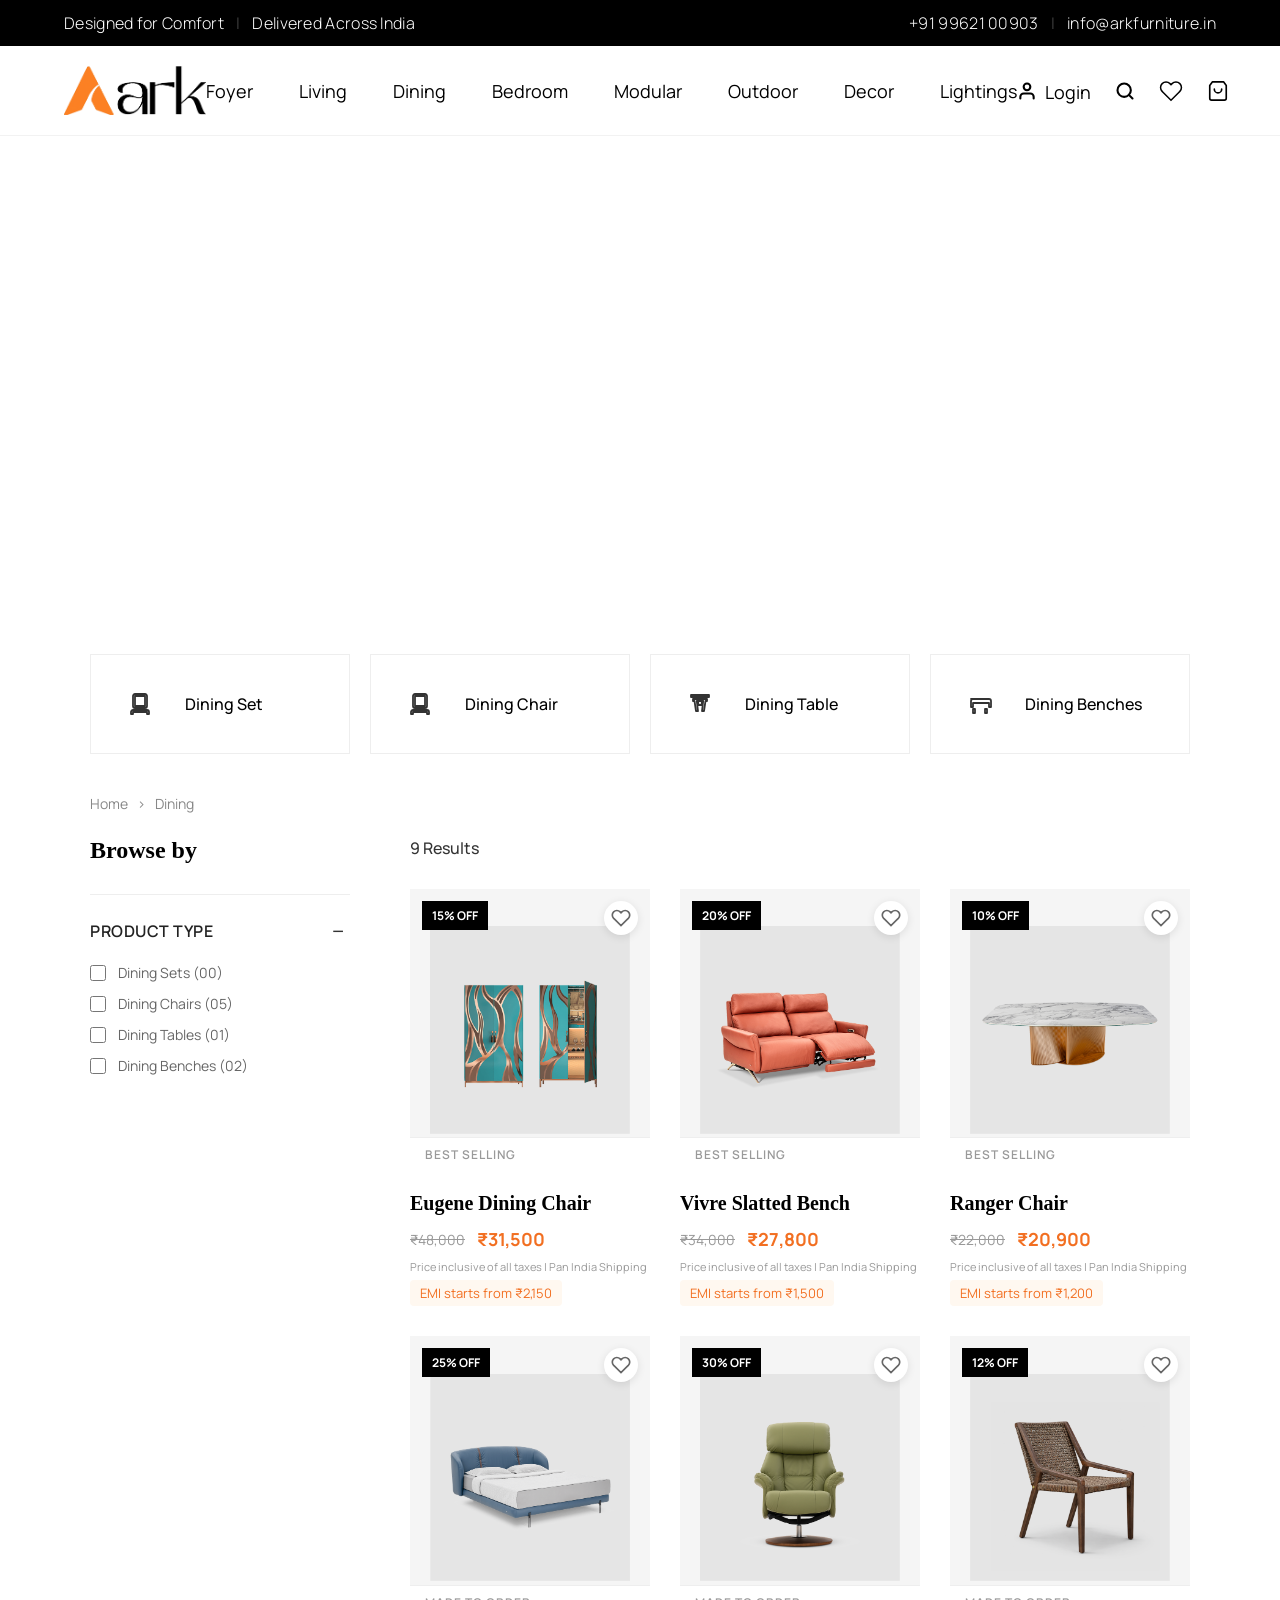
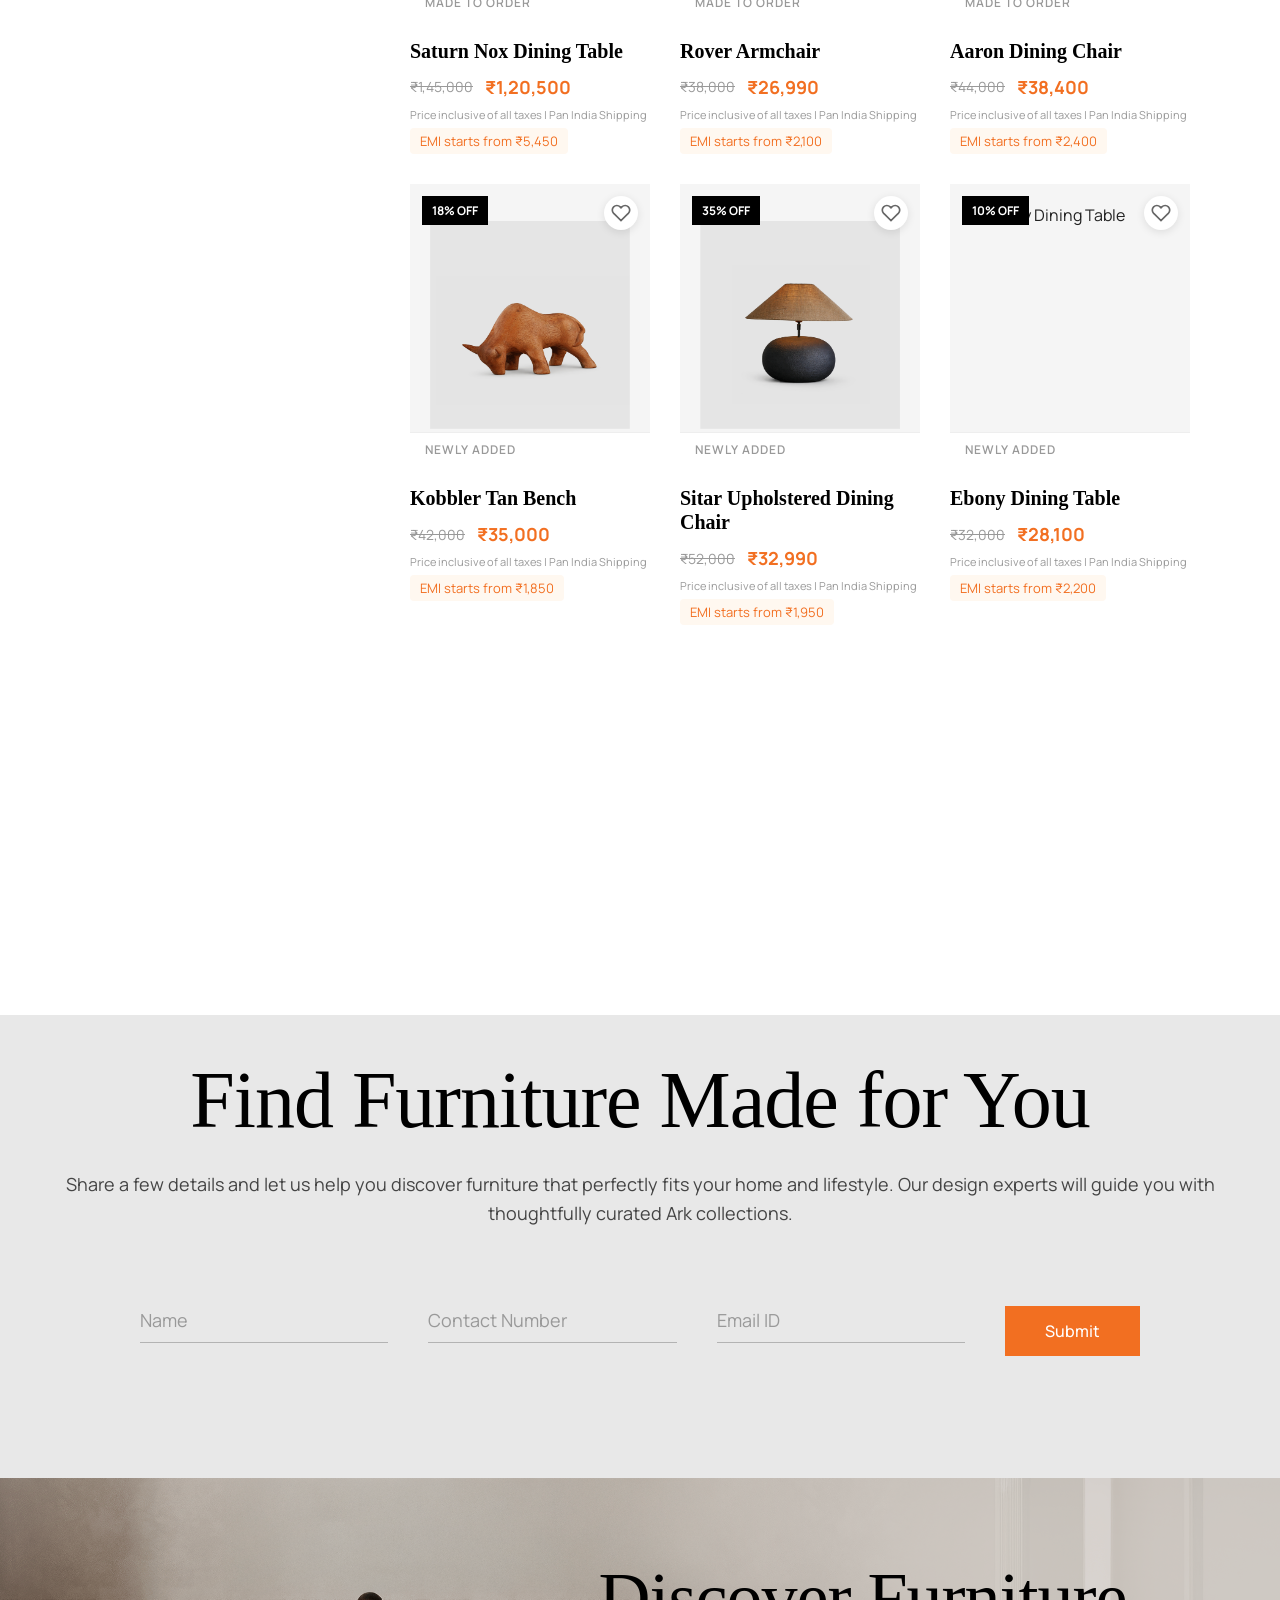
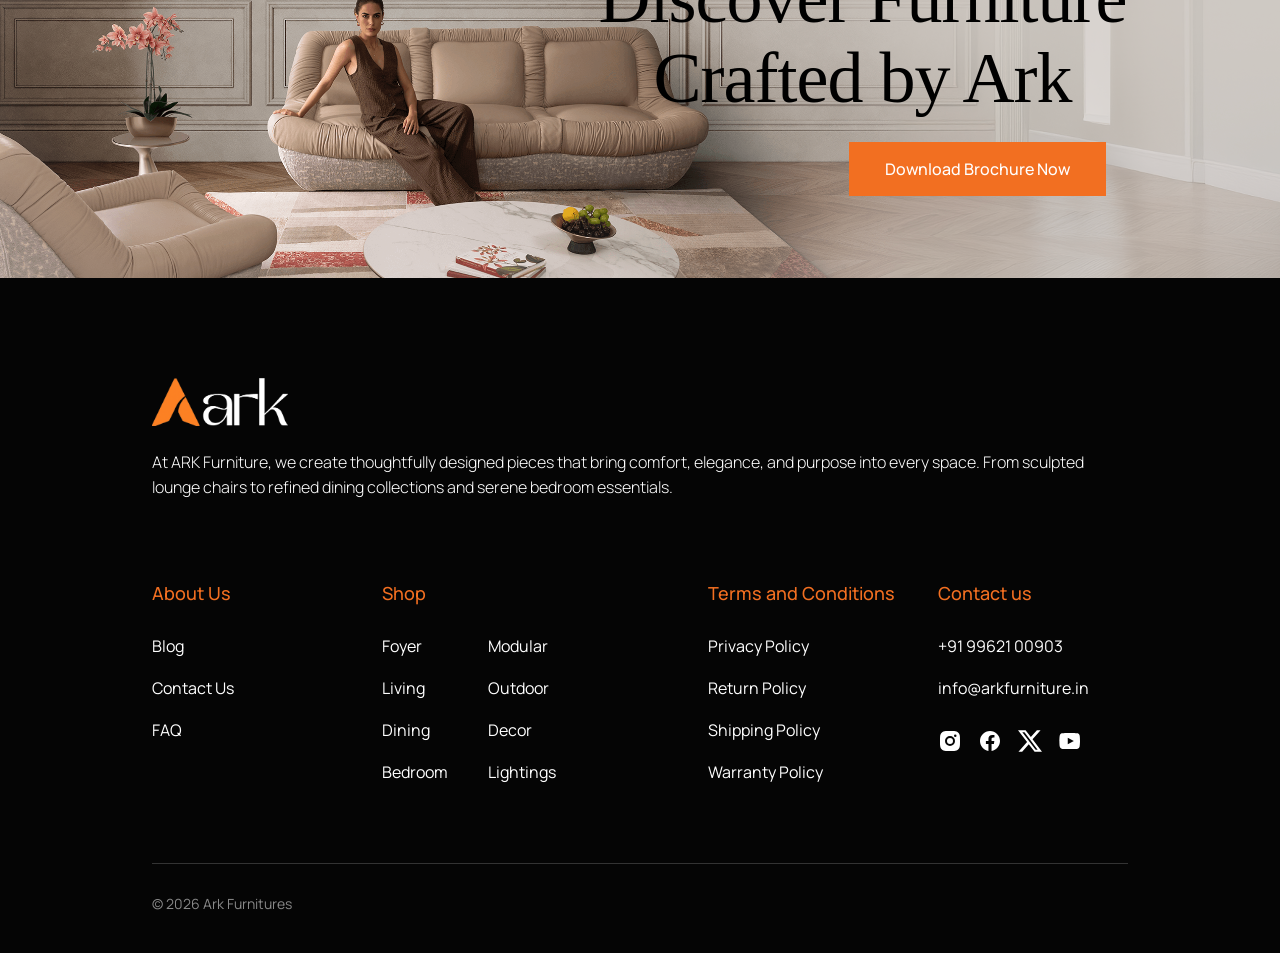
==== commit 96b70eca: "unify USP section into shared component and update all pages" ====
--- a/category.html
+++ b/category.html
@@ -55,6 +55,9 @@
         </section>
     </main>
 
+    <!-- SHARED USP SECTION -->
+    <div id="shared-usp"></div>
+
     <!-- DYNAMIC LEAD CAPTURE -->
     <div id="shared-lead-capture"></div>
 
--- a/style.css
+++ b/style.css
@@ -212,6 +212,13 @@
     background-color: #1a1a1a;
 }
 
+@media (max-width: 1500px) {
+    .hero-section {
+        min-height: 600px;
+        height: 80vh;
+    }
+}
+
 .hero-bg {
     position: absolute;
     top: 0;
@@ -271,6 +278,7 @@
 
 .fab-whatsapp {
     background-color: var(--color-whatsapp);
+    color: white;
 }
 
 .fab-call {
@@ -309,7 +317,7 @@
 /* BOTTOM CONTENT */
 .hero-bottom-content {
     position: absolute;
-    bottom: 60px;
+    bottom: 30px;
     left: var(--padding-nav);
     right: var(--padding-nav);
     display: flex;
@@ -334,18 +342,16 @@
     letter-spacing: -2px;
     margin-right: 48px;
     min-width: 380px;
-    margin-bottom: -15px;
-    /* Visual baseline alignment */
+    margin-bottom: 0;
+    /* Strict baseline alignment */
 }
 
 .hero-divider {
     width: 3px;
     height: 60px;
-    /* Reduced slightly to span second line */
     background-color: var(--color-orange);
     margin-right: 48px;
-    margin-bottom: 25px;
-    /* Lift from the flex-end bottom edge to align perfectly with 'Every Home' */
+    margin-bottom: 2%;
 }
 
 .hero-text-and-button {
@@ -353,7 +359,7 @@
     align-items: center;
     gap: 48px;
     height: 60px;
-    margin-bottom: 10px; /* Reduced from 25px to pull down */
+    margin-bottom: 2%;
 }
 
 .hero-paragraph {
@@ -406,19 +412,44 @@
 }
 
 /* RESPONSIVE ADAPTATIONS */
+@media (max-width: 1500px) {
+    .hero-heading {
+        font-size: 68px;
+        min-width: 300px;
+        margin-right: 24px;
+    }
+
+    .hero-divider, .hero-text-and-button {
+        gap: 24px;
+    }
+
+    .hero-divider {
+        margin-right: 24px;
+    }
+
+    .hero-bottom-content {
+        bottom: 40px;
+    }
+
+    /* Move indicator next to the button */
+    .hero-bottom-content {
+        flex-direction: row;
+        justify-content: flex-start;
+        align-items: flex-end;
+        gap: 0; /* Gap will be handled by indicator margin */
+    }
+
+    .slide-indicator {
+        position: static;
+        margin-bottom: 25px; /* Alignment with button bottom */
+        margin-left: 40px;
+    }
+}
+
 @media (max-width: 1400px) {
     .hero-heading {
-        font-size: 72px;
-        min-width: 320px;
-        margin-right: 32px;
-    }
-
-    .hero-divider {
-        margin-right: 32px;
-    }
-
-    .hero-text-and-button {
-        gap: 32px;
+        font-size: 60px;
+        min-width: 280px;
     }
 }
 
@@ -428,14 +459,15 @@
     }
 
     .hero-heading {
-        font-size: 60px;
+        font-size: 54px;
         min-width: unset;
+        margin-right: 0;
     }
 
     .hero-text-block {
         flex-direction: column;
         align-items: flex-start;
-        gap: 32px;
+        gap: 20px;
     }
 
     .hero-divider {
@@ -446,11 +478,19 @@
     .hero-text-and-button {
         flex-direction: column;
         align-items: flex-start;
-        gap: 24px;
+        gap: 20px;
+        height: auto;
     }
 
     .hero-bottom-content {
-        align-items: flex-end;
+        align-items: flex-start;
+        bottom: 30px;
+    }
+
+    .slide-indicator {
+        position: static;
+        margin-top: 20px;
+        margin-bottom: 0;
     }
 }
 
@@ -706,7 +746,7 @@
 
 @media (max-width: 768px) {
     .featured-collections {
-        padding: 40px 0 60px 20px; /* Reduced padding, left padding for first card offset */
+        padding: 40px 0 30px 20px; /* Reduced bottom padding */
     }
 
     .collections-container {
@@ -870,7 +910,7 @@
     position: relative;
     z-index: 3;
     display: flex;
-    align-items: center;
+    align-items: flex-end;
     padding: 0 0 50px 60px;
     /* Precise spacing from left and bottom */
     width: 100%;
@@ -894,6 +934,7 @@
     /* Thin vertical orange divider line */
     background-color: var(--color-orange);
     margin: 0 40px;
+    margin-bottom: 10px; /* Aligns visually with text baseline height */
 }
 
 .banner-subtitle {
@@ -904,12 +945,14 @@
     white-space: nowrap;
     letter-spacing: 0.3px;
     margin-right: 40px;
+    margin-bottom: 25px; /* Aligns precisely with heading bottom line */
 }
 
 .banner-btn {
     padding: 12px 32px;
     font-size: 16px;
     border-radius: 0;
+    margin-bottom: 15px;
     /* Keep it perfectly rectangular */
 }
 
@@ -972,7 +1015,8 @@
 
 @media (max-width: 768px) {
     .category-banner-section {
-        padding: 40px 20px; /* Contained 'boxy' look */
+        padding: 20px 16px 40px; /* White space around the banner */
+        background-color: #fff;
     }
 
     .category-banner-container {
@@ -984,28 +1028,30 @@
     }
 
     .category-banner {
-        aspect-ratio: 1 / 1; /* More boxy as in Image 3 */
-        border-radius: 4px;
+        aspect-ratio: 1 / 1;   /* Reduced from 4 / 5 for compact view */
+        border-radius: 10px;
         overflow: hidden;
     }
 
     .banner-overlay {
-        background: linear-gradient(to right, rgba(0, 0, 0, 0.8) 0%, rgba(0, 0, 0, 0.4) 50%, transparent 100%);
+        /* Subtle gradient only at bottom for text legibility */
+        background: linear-gradient(to top, rgba(0,0,0,0.75) 0%, rgba(0,0,0,0.3) 40%, transparent 65%);
     }
 
     .banner-content-inner {
-        padding: 40px 20px;
+        padding: 0 24px 32px;
         flex-direction: column;
         align-items: flex-start;
-        justify-content: flex-start;
+        justify-content: flex-end; /* Push content to bottom */
         text-align: left;
     }
 
     .banner-heading {
-        font-size: 36px;
-        line-height: 1.0;
-        margin-bottom: 16px;
+        font-size: 42px;
+        line-height: 1.05;
+        margin-bottom: 10px;
         font-family: var(--font-serif);
+        color: #fff;
     }
 
     .banner-divider {
@@ -1013,17 +1059,20 @@
     }
 
     .banner-subtitle {
-        font-size: 16px;
-        margin-bottom: 30px;
+        font-size: 15px;
+        margin-bottom: 24px;
         margin-right: 0;
         white-space: normal;
-        max-width: 80%;
+        color: rgba(255,255,255,0.9);
+        font-weight: 400;
     }
 
     .banner-btn {
-        width: 100%; /* Full width button in boxy layout */
+        width: auto;       /* Not full-width — compact button */
+        min-width: 160px;
         text-align: center;
-        padding: 16px;
+        padding: 14px 28px;
+        font-size: 15px;
     }
 }
 
@@ -1156,7 +1205,7 @@
 
 @media (max-width: 768px) {
     .category-grid-section {
-        padding: 30px var(--padding-x) 80px;
+        padding: 30px var(--padding-x) 10px; /* Further reduced bottom padding */
     }
 
     .grid-heading {
@@ -1165,13 +1214,19 @@
 
     .category-grid-container {
         grid-template-columns: repeat(2, 1fr);
-        /* 2 cols on mobile often looks better for tiles, but 1 col is ok */
         gap: 16px;
-        row-gap: 24px;
+        row-gap: 32px; /* Increased to separate labels from next row tiles */
+    }
+
+    .grid-tile {
+        background-color: transparent; /* Remove the grey background as requested */
+        padding: 0; /* Flush look */
+        margin-bottom: 12px;
     }
 
     .grid-label {
-        font-size: 18px;
+        font-size: 16px;
+        text-align: left;
     }
 }
 
@@ -1231,55 +1286,23 @@
     width: 100%;
     height: 100%;
     z-index: 2;
-    /* dark left/bottom overlay */
-    background: linear-gradient(to right, rgba(0, 0, 0, 0.8) 0%, rgba(0, 0, 0, 0.4) 30%, transparent 100%),
-        linear-gradient(to top, rgba(0, 0, 0, 0.8) 0%, rgba(0, 0, 0, 0.2) 40%, transparent 100%);
 }
 
 .bedroom-content-wrapper {
     position: relative;
     z-index: 3;
     display: flex;
-    align-items: center;
-    /* Center elements vertically */
-    padding: 0 60px 50px 0;
-    width: 100%;
-}
-
-.play-button {
-    width: 140px;
-    height: 140px;
-    background-color: rgba(242, 111, 33, 0.7);
-    border-radius: 50%;
-    display: flex;
-    justify-content: center;
-    align-items: center;
-    margin-left: 60px;
-    margin-right: 40px;
-    position: relative;
-    bottom: -10px;
-    z-index: 4;
-    cursor: pointer;
-    transition: transform 0.3s ease;
-}
-
-.play-button:hover {
-    transform: scale(1.05);
-}
-
-.play-icon {
-    width: 40px;
-    height: 40px;
-    color: #1a1a1a;
-    /* Dark play triangle */
-    margin-left: 8px;
-    /* Optically center triangle */
-}
+    align-items: flex-end;
+    /* Push elements to the bottom baseline */
+    padding: 0 60px 70px 160px;
+    width: 100%;
+}
+
+
 
 .bedroom-text-block {
     position: relative;
     z-index: 5;
-    /* Sit on top of play button shadow/edge */
     display: flex;
     flex-direction: column;
 }
@@ -1291,15 +1314,17 @@
     font-weight: 400;
     color: var(--color-white);
     letter-spacing: -1px;
-    margin-bottom: 12px;
+    margin-bottom: 0;
 }
 
 .bedroom-support-text {
+    position: absolute;
+    bottom: 25px;
+    left: 160px; /* Positioned below heading, outside flex flow */
     font-family: var(--font-sans);
     font-size: 16px;
     font-weight: 400;
     color: var(--color-orange);
-    /* Orange supporting line */
 }
 
 .bedroom-divider {
@@ -1307,6 +1332,7 @@
     height: 60px;
     background-color: var(--color-orange);
     margin: 0 40px;
+    margin-bottom: 5px; /* Visual alignment with baseline */
 }
 
 .bedroom-subtitle {
@@ -1316,7 +1342,6 @@
     line-height: 1.5;
     color: var(--color-white);
     margin-bottom: 10px;
-    /* Align nicely with the bottom area */
 }
 
 /* ==========================================================================
@@ -1350,8 +1375,7 @@
     width: 40px;
     height: 40px;
     flex-shrink: 0;
-    color: var(--color-black);
-    /* minimal black line icon */
+    object-fit: contain;
     transition: color 0.3s ease;
 }
 
@@ -1384,16 +1408,7 @@
         font-size: 56px;
     }
 
-    .play-button {
-        width: 120px;
-        height: 120px;
-        margin-right: -20px;
-    }
-
-    .play-icon {
-        width: 30px;
-        height: 30px;
-    }
+
 
     .bedroom-divider {
         margin: 0 20px 10px 20px;
@@ -1422,8 +1437,6 @@
 
     .bedroom-subtitle {
         width: 100%;
-        margin-left: 90px;
-        /* Align with text block above */
         margin-top: 15px;
     }
 
@@ -1435,80 +1448,117 @@
 
 @media (max-width: 768px) {
     .bedroom-promo-section {
-        padding: 40px var(--padding-x);
+        padding: 24px 20px 40px; /* Contained frame effect */
+        background-color: #fff;
     }
 
     .bedroom-banner-container {
         flex-direction: column;
-        gap: 30px;
+        gap: 0;
     }
 
     .bedroom-banner {
         width: 100%;
-        aspect-ratio: 4 / 5;
-    }
-
-    .bedroom-content-container {
-        padding: 40px 20px;
+        aspect-ratio: 1 / 1; /* Reduced from 4 / 5 for compact view */
+        border-radius: 12px;
+        overflow: hidden;
+        position: relative;
+    }
+
+    .bedroom-overlay {
+        position: absolute;
+        top: 0;
+        left: 0;
+        width: 100%;
+        height: 100%;
+        background: linear-gradient(to top, rgba(0, 0, 0, 0.9) 0%, rgba(0, 0, 0, 0.3) 50%, transparent 100%);
+        z-index: 2;
+    }
+
+    .bedroom-content-wrapper {
+        position: absolute;
+        bottom: 0;
+        left: 0;
+        width: 100%;
+        padding: 40px 24px;
+        z-index: 3;
         display: flex;
+        flex-direction: column;
+        align-items: flex-start;
+        text-align: left;
+    }
+
+    .bedroom-heading {
+        font-size: 32px;
+        line-height: 1.1;
+        margin-bottom: 8px; /* Tightened for mobile */
+        font-family: var(--font-serif);
+        color: #fff;
+    }
+
+    .bedroom-support-text {
+        position: static !important; /* Reset desktop absolute positioning */
+        font-family: var(--font-sans);
+        font-size: 15px;
+        font-weight: 500;
+        color: var(--color-orange);
+        margin-top: 8px;
+    }
+
+    .bedroom-divider {
+        display: none; /* Hidden on mobile stack */
+    }
+
+
+
+    .bedroom-subtitle {
+        color: #fff;
+        font-size: 15px;
+        line-height: 1.4;
+        opacity: 0.9;
+        margin-bottom: 8px;
+        text-align: left; /* Explicitly left-aligned */
+        width: 100%;
+    }
+
+    .usp-grid-container {
+        display: flex;
+        flex-wrap: nowrap;
+        overflow-x: auto;
+        padding: 20px 20px 10px; /* Reduced bottom padding from 40px to 10px */
+        gap: 12px;
+        scroll-snap-type: x proximity;
+        -webkit-overflow-scrolling: touch;
+        scrollbar-width: none;
+    }
+
+    .usp-grid-container::-webkit-scrollbar {
+        display: none;
+    }
+
+    .usp-card {
+        flex: 0 0 160px; /* Small enough to show multiple */
+        scroll-snap-align: start;
         flex-direction: column;
         align-items: center;
         text-align: center;
-    }
-
-    .play-button {
-        position: relative;
-        width: 100px;
-        height: 100px;
-        background-color: var(--color-orange);
-        display: flex;
-        justify-content: center;
-        align-items: center;
-        margin-bottom: 24px;
-        left: auto;
-        top: auto;
-        transform: none;
-    }
-
-    .play-icon {
-        width: 28px;
-        height: 28px;
-        color: var(--color-black); /* Triangle is black */
-    }
-
-    .bedroom-heading {
-        font-size: 32px;
-        line-height: 1.1;
-        margin-bottom: 12px;
-        font-family: var(--font-serif);
-    }
-
-    .bedroom-subtitle {
-        color: var(--color-orange);
-        font-size: 18px;
-        font-weight: 500;
-        margin-bottom: 24px;
-        margin-left: 0;
-    }
-
-    .bedroom-description {
-        font-size: 15px;
-        line-height: 1.6;
-        opacity: 0.8;
-        max-width: 250px;
-    }
-
-    .usp-grid-container {
-        grid-template-columns: repeat(2, 1fr);
-        padding: 40px 10px;
-        gap: 15px;
-    }
-
-    .usp-card {
-        flex-direction: column;
-        align-items: center;
-        text-align: center;
-        gap: 12px;
+        gap: 0;
+        padding: 24px 12px;
+        min-height: 180px;
+        background-color: #f0f0f0;
+        justify-content: flex-start;
+    }
+
+    .usp-icon {
+        width: 42px;
+        height: 42px;
+        margin-right: 0;
+        margin-bottom: 20px;
+    }
+
+    .usp-text {
+        font-size: 14px;
+        line-height: 1.4;
     }
 }
 
@@ -1602,17 +1652,17 @@
 .testimonial-card {
     position: relative;
     width: 100%;
-    aspect-ratio: 3 / 4;
-    /* Tall portrait cards */
-    background-color: #e0e0e0;
-    display: flex;
-    /* Helps ensure img fills */
+    aspect-ratio: 9 / 16; /* Mobile-first story aspect ratio */
+    background-color: #000; /* Black bars if needed */
+    display: flex;
+    border-radius: 12px;
+    overflow: hidden;
 }
 
 .testimonial-video {
     width: 100%;
     height: 100%;
-    object-fit: cover;
+    object-fit: contain; /* Show full video */
 }
 
 .testimonial-caption {
@@ -1662,12 +1712,10 @@
     transform: scale(1.05);
 }
 
-/* Specific styling for 'Trending Now' color shift as seen in mockup */
-.category-card:nth-child(3) .card-title {
-    background: linear-gradient(90deg, #f26f21, #ff9e67);
-    -webkit-background-clip: text;
-    background-clip: text;
-    -webkit-text-fill-color: transparent;
+/* Specific styling for 'Trending Now' and 'Modern Living' color shift as seen in mockup */
+.category-card:nth-child(3):hover .card-title,
+.category-card:nth-child(4):hover .card-title {
+    color: #f26f21 !important;
 }
 
 .banner-overlay-text {
@@ -1755,15 +1803,52 @@
 
 @media (max-width: 768px) {
     .testimonials-section {
-        padding: 40px 0 60px;
-    }
-
-    .testimonials-heading {
-        font-size: 24px;
+        padding: 10px 0 0; /* Reduced top padding to remove unwanted gap */
+    }
+
+    .testimonials-bg-split {
+        display: none;
+    }
+
+    .testimonials-header {
+        text-align: center;
         margin-bottom: 24px;
         padding: 0 20px;
-        text-align: left;
+    }
+
+    .testimonials-heading {
+        font-size: 36px;
+        margin-bottom: 12px;
+        padding: 0;
+        text-align: center;
         font-family: var(--font-serif);
+        line-height: 1.1;
+        letter-spacing: -0.5px;
+    }
+
+    .testimonials-paragraph {
+        font-size: 14px;
+        text-align: center;
+        margin-bottom: 16px;
+        opacity: 0.75;
+    }
+
+    .watch-stories {
+        display: flex;
+        align-items: center;
+        gap: 10px;
+        justify-content: center;
+        color: var(--color-orange);
+        font-size: 14px;
+        line-height: 1.3;
+        max-width: 240px;
+        margin: 0 auto;
+    }
+
+    .watch-play-icon {
+        width: 36px;
+        height: 36px;
+        flex-shrink: 0;
     }
 
     .testimonials-slider-container {
@@ -1772,13 +1857,12 @@
         width: 100%;
     }
 
-    /* Reuse horizontal scroll logic */
     .testimonials-cards {
         display: flex;
         flex-wrap: nowrap;
         overflow-x: auto;
-        gap: 20px;
-        padding: 0 20px;
+        gap: 12px;
+        padding: 24px 20px 30px;
         scroll-snap-type: x proximity;
         -webkit-overflow-scrolling: touch;
         scrollbar-width: none;
@@ -1789,10 +1873,12 @@
     }
 
     .testimonial-card {
-        min-width: 250px;
-        flex: 0 0 250px;
+        min-width: 260px;
+        flex: 0 0 260px;
         scroll-snap-align: start;
-        aspect-ratio: 4 / 5;
+        aspect-ratio: 9 / 16;
+        border-radius: 8px;
+        overflow: hidden;
     }
 
     .testimonial-card:last-child {
@@ -1800,11 +1886,20 @@
     }
 
     .testimonial-caption {
-        font-size: 14px;
-        bottom: 30px;
-    }
-
-    .testimonials-slider-container>.banner-arrow {
+        font-size: 13px;
+        bottom: 20px;
+        padding: 0 16px;
+        line-height: 1.4;
+    }
+
+    .audio-btn {
+        right: 12px;
+        bottom: 12px;
+        width: 32px;
+        height: 32px;
+    }
+
+    .testimonials-slider-container > .banner-arrow {
         display: none;
     }
 }
@@ -2192,6 +2287,31 @@
     margin-bottom: 30px;
 }
 
+/* Footer Accordion (mobile only) */
+.footer-accordion-btn {
+    background: none;
+    border: none;
+    padding: 0;
+    cursor: default;
+    color: var(--color-orange);
+    font-family: var(--font-sans);
+    font-size: 18px;
+    font-weight: 500;
+    margin-bottom: 30px;
+    display: flex;
+    align-items: center;
+    justify-content: space-between;
+    width: 100%;
+    text-align: left;
+}
+
+.footer-accordion-icon {
+    display: none; /* hidden on desktop */
+    transition: transform 0.3s ease;
+    flex-shrink: 0;
+}
+
+
 .copyright {
     font-family: var(--font-sans);
     font-size: 14px;
@@ -2258,52 +2378,100 @@
         text-align: left;
     }
 
-    .footer-col-heading {
+    .footer-col-heading,
+    .footer-accordion-btn {
         font-size: 18px;
         margin-bottom: 20px;
     }
 
+    /* Accordion behavior on mobile */
+    .footer-accordion-btn {
+        cursor: pointer;
+        margin-bottom: 0;
+    }
+
+    .footer-accordion-icon {
+        display: block; /* show chevron on mobile */
+    }
+
+    .footer-accordion-btn[aria-expanded="true"] .footer-accordion-icon {
+        transform: rotate(180deg);
+    }
+
+    .footer-accordion-body {
+        max-height: 0;
+        overflow: hidden;
+        transition: max-height 0.35s ease, padding-top 0.35s ease;
+        padding-top: 0;
+    }
+
+    .footer-accordion-body.is-open {
+        max-height: 400px;
+        padding-top: 20px;
+    }
+
     .footer-links li {
         margin-bottom: 12px;
     }
 }
 
 @media (max-width: 768px) {
+    /* Brochure banner: image fills top, text+button below on white */
     .footer-promo-banner {
-        aspect-ratio: 4 / 5;
-        height: auto;
-        min-height: 450px;
-    }
-
-    .footer-banner-content {
-        padding: 40px 20px;
-        width: 100%;
         display: flex;
         flex-direction: column;
-        align-items: center; /* Center as in Image 8 */
+        height: auto;
+        min-height: unset;
+        aspect-ratio: unset;
+        background-color: #fff;
+        padding: 0 20px; /* Restored horizontal gap as requested */
+        margin: 20px 0 0;
+    }
+
+    .footer-banner-bg {
+        position: relative;
+        width: 100%;
+        height: 70vw;
+        object-fit: cover;
+        border-radius: 0;
+    }
+
+    .footer-banner-content {
+        position: relative;
+        background: #fff;
+        backdrop-filter: none;
+        padding: 28px 20px 20px;
+        display: flex;
+        flex-direction: column;
+        align-items: center;
         text-align: center;
-        background: rgba(255, 255, 255, 0.4);
-        backdrop-filter: blur(5px);
-        margin: 0 20px;
-        border-radius: 4px;
+        margin: 0;
+        border-radius: 0;
+        width: 100%;
     }
 
     .footer-banner-heading {
-        font-size: 28px;
-        line-height: 1.1;
+        font-size: 32px;
+        line-height: 1.15;
         margin-bottom: 20px;
         color: var(--color-black);
         font-family: var(--font-serif);
     }
 
-    .footer-banner-btn {
-        width: 100%;
-        padding: 16px;
+    .footer-banner-btn, .footer-cta-btn {
+        width: auto;
+        min-width: 280px;
+        margin: 20px auto 0;
+        display: block;
+        padding: 16px 32px;
         background-color: var(--color-orange);
         color: var(--color-white);
         border: none;
         font-size: 16px;
         font-weight: 500;
+        border-radius: 2px;
+        cursor: pointer;
+        text-align: center;
     }
 }
 
@@ -2574,7 +2742,7 @@
     }
     
     .modal-form {
-        padding: 40px 30px;
+        padding: 40px 20px;
     }
 }
 
@@ -2785,6 +2953,12 @@
 }
 
 @media (max-width: 768px) {
+    /* ── Global mobile padding: 20px on left/right ── */
+    :root {
+        --padding-x: 20px;
+        --padding-nav: 20px;
+    }
+
     .navbar {
         height: 70px;
         padding: 0 20px;
@@ -2810,34 +2984,53 @@
         padding-top: 70px !important;
     }
 
-    /* Hero Section Mobile */
+    /* Hero Section Mobile — Match reference image exactly */
     .hero-section {
-        height: 80vh;
-        min-height: 500px;
+        height: 85svh; /* Reduced from 100svh */
+        min-height: 500px; /* Reduced from 600px */
+    }
+
+    /* Dark gradient overlay at bottom for text readability */
+    .hero-section::after {
+        content: '';
+        position: absolute;
+        bottom: 0;
+        left: 0;
+        right: 0;
+        height: 55%;
+        background: linear-gradient(to top, rgba(0,0,0,0.92) 0%, rgba(0,0,0,0.6) 50%, transparent 100%);
+        z-index: 1;
+        pointer-events: none;
     }
 
     .hero-bottom-content {
-        bottom: 60px;
+        bottom: 0;
+        left: 0;
+        right: 0;
+        padding: 0 24px 48px;
         flex-direction: column;
-        align-items: flex-start;
-        text-align: left;
-        gap: 20px;
+        align-items: center;
+        text-align: center;
+        gap: 16px;
+        z-index: 2;
     }
 
     .hero-heading {
-        font-size: 38px;
-        line-height: 1.0;
+        font-size: 44px;
+        line-height: 1.05;
         margin-right: 0;
         margin-bottom: 0;
         min-width: unset;
         width: 100%;
-        letter-spacing: -1px;
+        letter-spacing: -0.5px;
+        text-align: center;
     }
 
     .hero-text-block {
         flex-direction: column;
-        align-items: flex-start;
-        gap: 15px;
+        align-items: center;
+        gap: 12px;
+        width: 100%;
     }
 
     .hero-divider {
@@ -2846,41 +3039,52 @@
 
     .hero-text-and-button {
         flex-direction: column;
-        align-items: flex-start;
-        gap: 25px;
+        align-items: center;
+        gap: 24px;
         height: auto;
+        width: 100%;
     }
 
     .hero-paragraph {
         font-size: 15px;
-        max-width: 100%;
+        max-width: 90%;
         opacity: 0.85;
         line-height: 1.5;
+        text-align: center;
     }
 
     .btn-primary {
-        padding: 14px 28px;
-        font-size: 15px;
+        width: 100%;
+        max-width: 340px;
+        padding: 16px 28px;
+        font-size: 16px;
         font-weight: 500;
         letter-spacing: 0.5px;
+        text-align: center;
+        border-radius: 2px;
+    }
+
+    .slide-indicator {
+        display: none;
     }
 
     .slider-arrow {
         padding: 10px;
-        opacity: 0.5;
+        opacity: 0.4;
+        z-index: 2;
     }
 
     .arrow-left {
-        left: 10px;
+        left: 12px;
     }
 
     .arrow-right {
-        right: 10px;
+        right: 12px;
     }
 
     .floating-buttons {
-        right: 20px;
-        bottom: 30px;
+        right: 16px;
+        bottom: 24px;
         gap: 12px;
     }
 
@@ -2945,9 +3149,22 @@
     color: var(--color-text-dark);
 }
 
+@media (max-width: 768px) {
+    #searchInput {
+        font-size: 1.5rem;
+        padding-left: 1rem;
+    }
+}
+
 #searchInput::placeholder {
     color: #ccc;
     font-size: 2rem;
+}
+
+@media (max-width: 768px) {
+    #searchInput::placeholder {
+        font-size: 1.2rem;
+    }
 }
 
 .search-trending h4 {
--- a/category.css
+++ b/category.css
@@ -105,6 +105,9 @@
     justify-content: space-between;
     align-items: center;
     margin-bottom: 20px;
+    cursor: pointer;
+    user-select: none;
+    transition: margin-bottom 0.3s ease;
 }
 
 .filter-name {
@@ -121,12 +124,36 @@
     font-size: 20px;
     cursor: pointer;
     color: #333;
+    transition: transform 0.3s ease;
+    display: flex;
+    align-items: center;
+    justify-content: center;
+    width: 24px;
+    height: 24px;
 }
 
 .filter-options {
     display: flex;
     flex-direction: column;
     gap: 12px;
+    overflow: hidden;
+    max-height: 500px;
+    transition: max-height 0.3s ease, opacity 0.3s ease, margin 0.3s ease;
+}
+
+.filter-group.collapsed .filter-options {
+    max-height: 0;
+    opacity: 0;
+    margin: 0;
+    pointer-events: none;
+}
+
+.filter-group.collapsed .filter-header {
+    margin-bottom: 0;
+}
+
+.filter-group.collapsed .filter-toggle {
+    transform: rotate(0deg); /* We'll change text content in JS, but keeping rotation for style */
 }
 
 .filter-checkbox {
@@ -260,6 +287,7 @@
     font-weight: 600;
     margin-bottom: 12px;
     color: var(--color-black);
+    line-height: 1.2;
 }
 
 .product-prices {
@@ -320,14 +348,41 @@
 @media (max-width: 768px) {
     .main-listing-section {
         flex-direction: column;
+        padding: 0 20px;
+        gap: 30px;
     }
     .sidebar-filters {
         width: 100%;
     }
+    .sidebar-title {
+        font-size: 28px;
+        margin-bottom: 15px;
+    }
+    .quick-tiles-section {
+        padding: 0 20px;
+        margin-bottom: 20px;
+    }
     .quick-tiles-container {
         grid-template-columns: repeat(2, 1fr);
+        gap: 12px;
+    }
+    .quick-tile {
+        padding: 16px;
+        gap: 12px;
+    }
+    .breadcrumb-container {
+        padding: 0 20px;
+        margin-bottom: 10px;
     }
     .category-hero {
-        height: 300px;
-    }
-}
+        height: 280px;
+        margin-bottom: 20px;
+    }
+    .product-grid {
+        gap: 20px;
+    }
+    .product-name {
+        font-size: 18px;
+        margin-bottom: 8px;
+    }
+}
